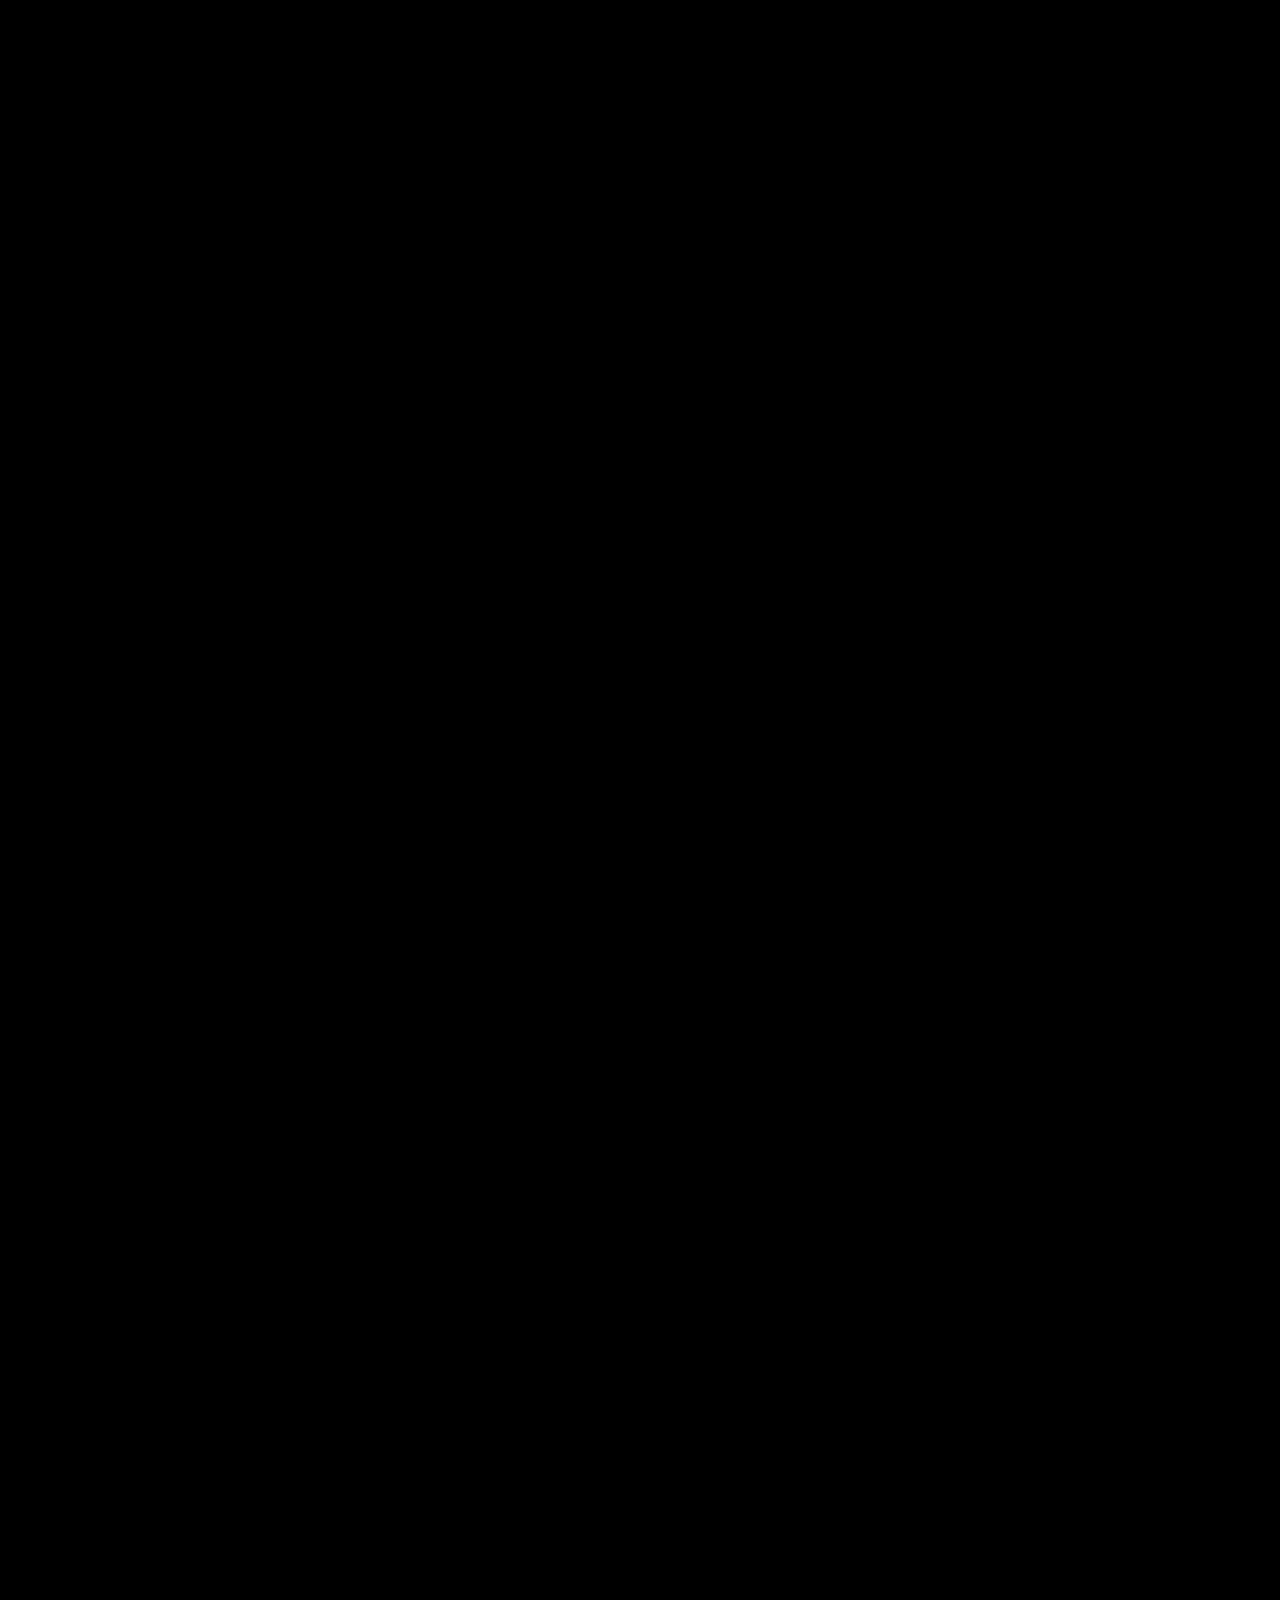
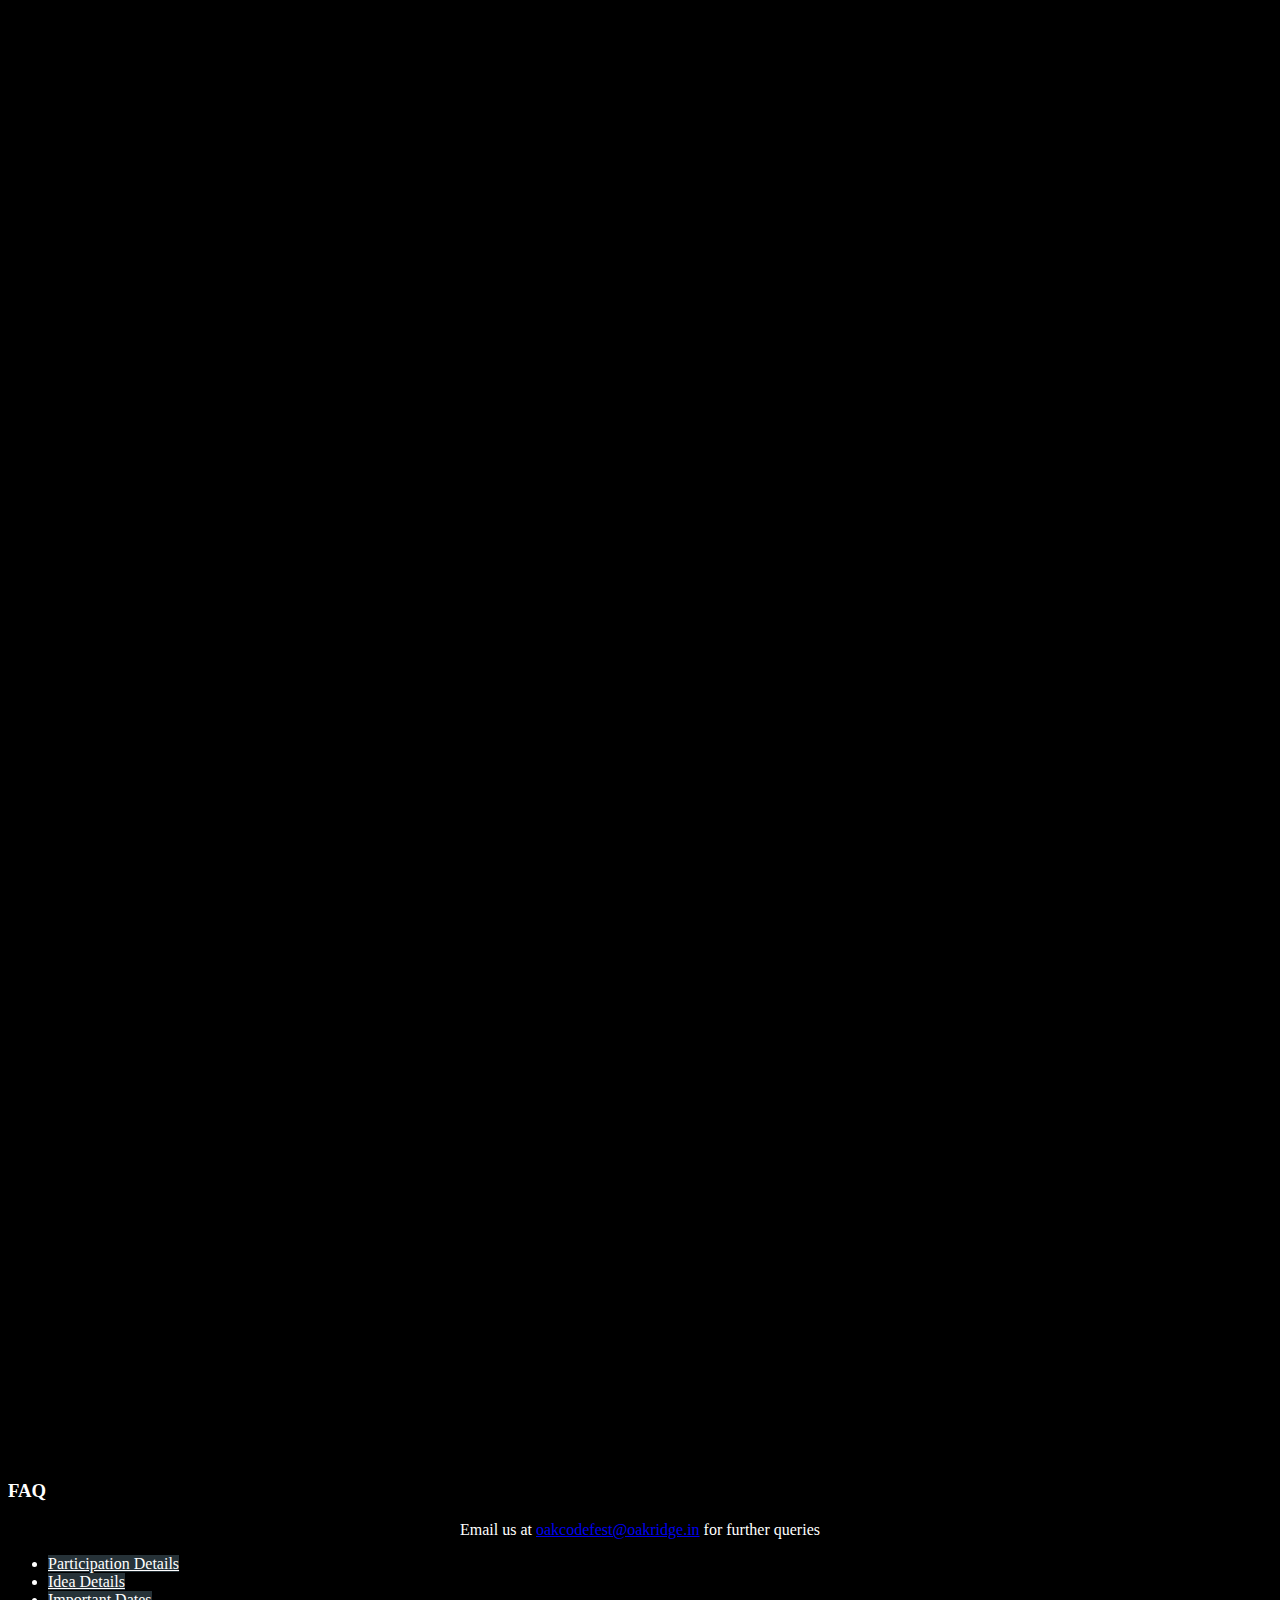
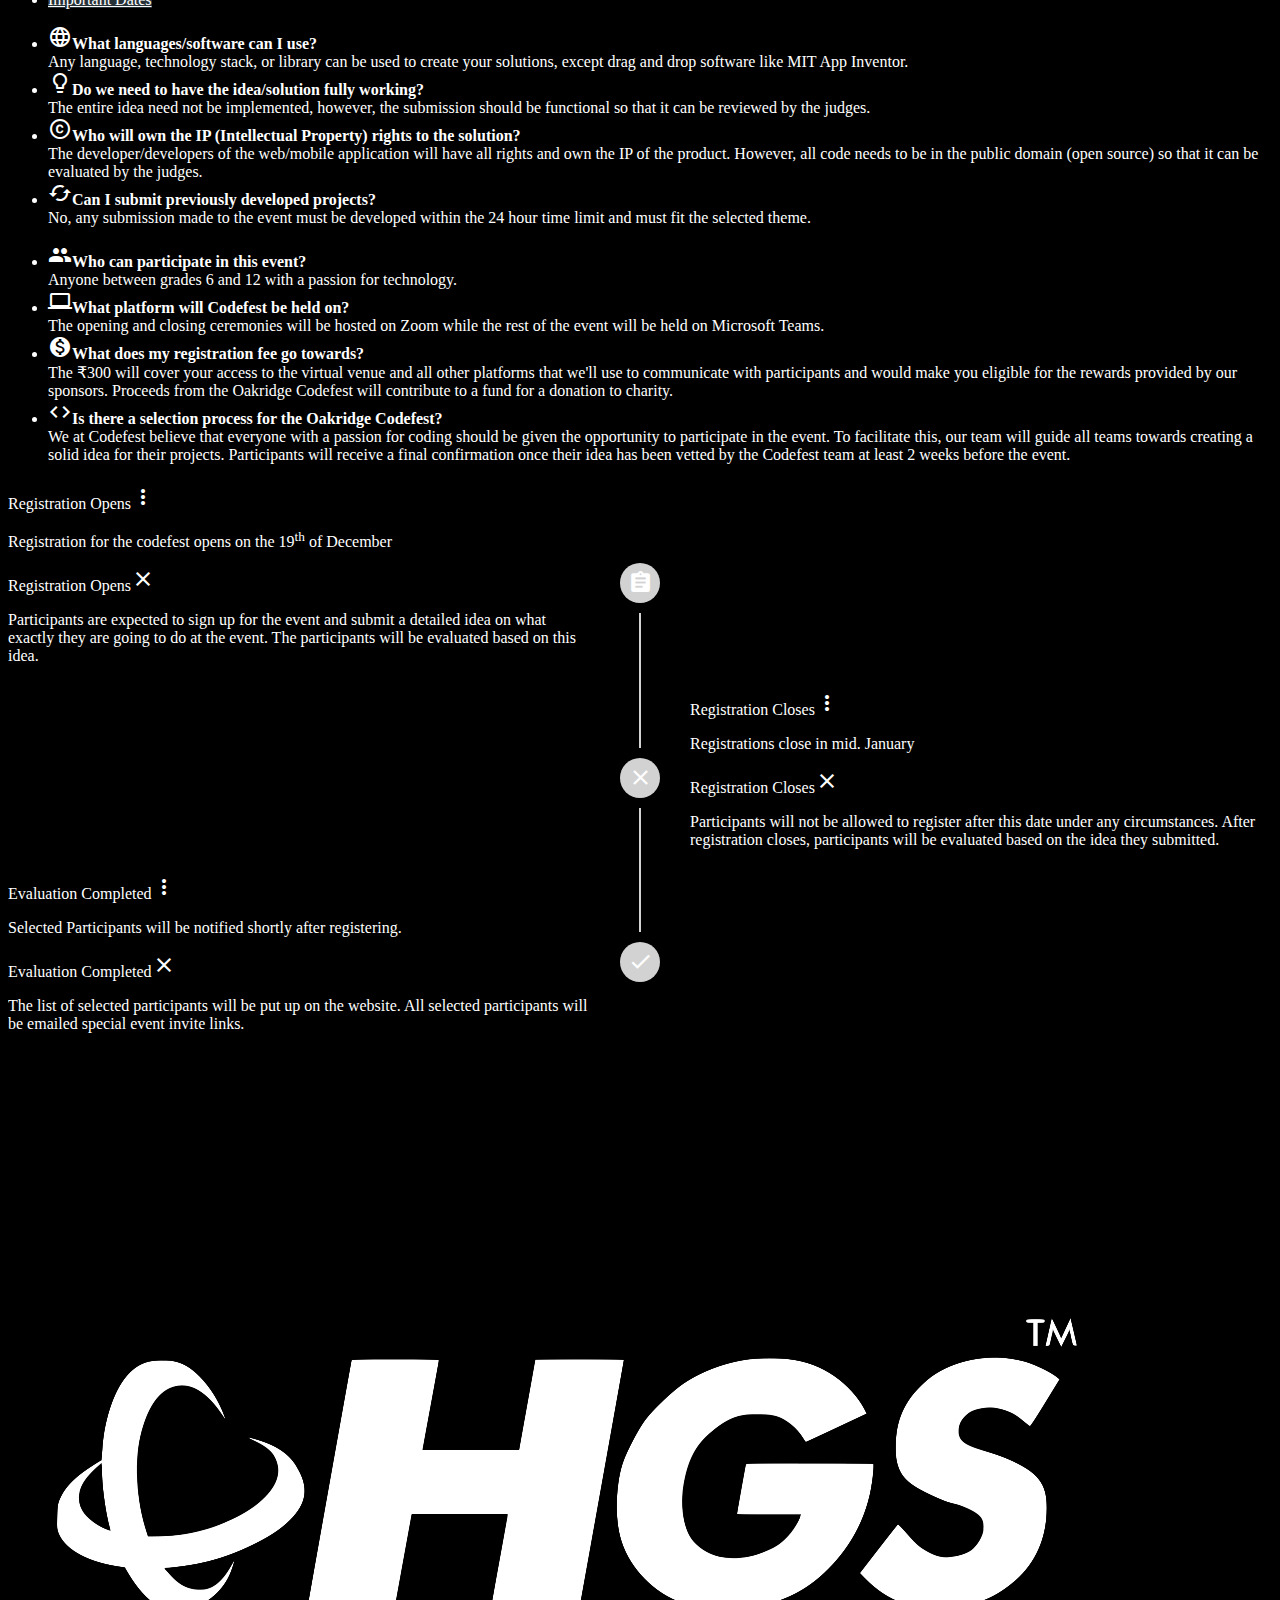
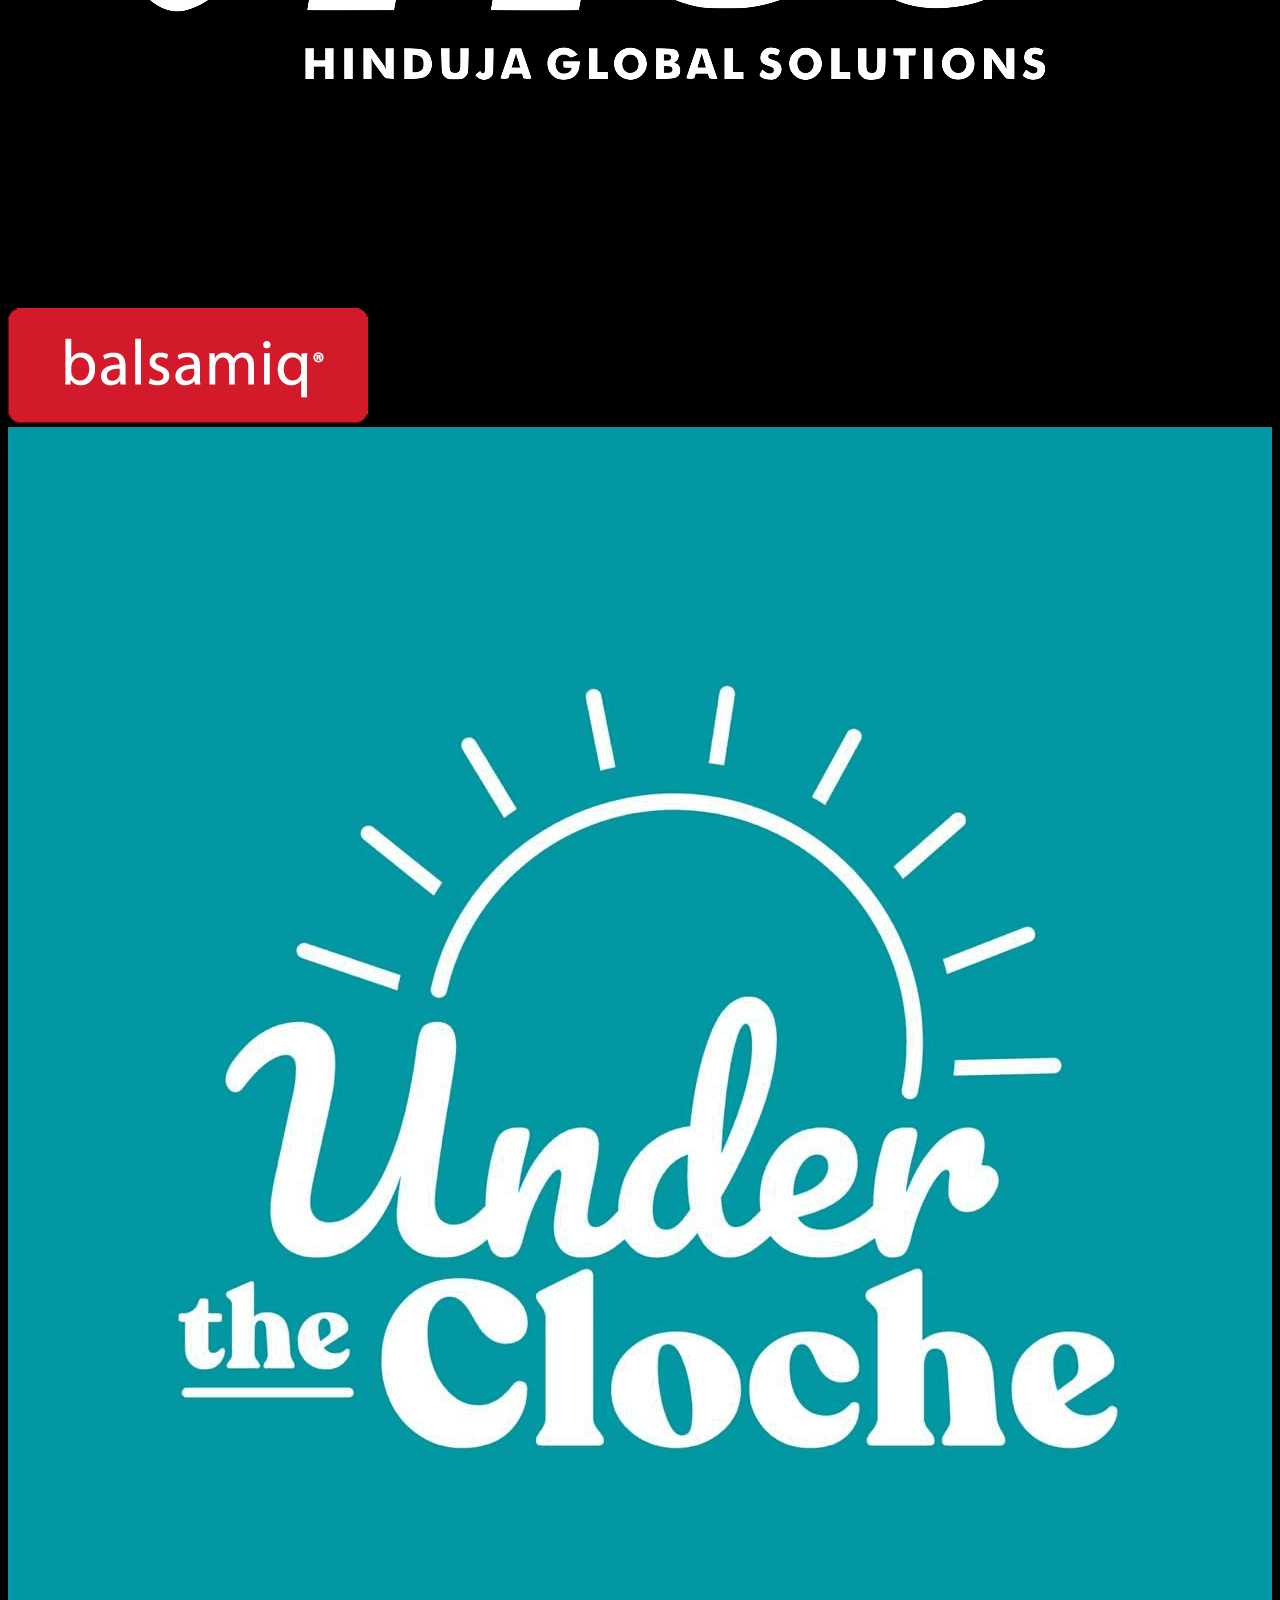
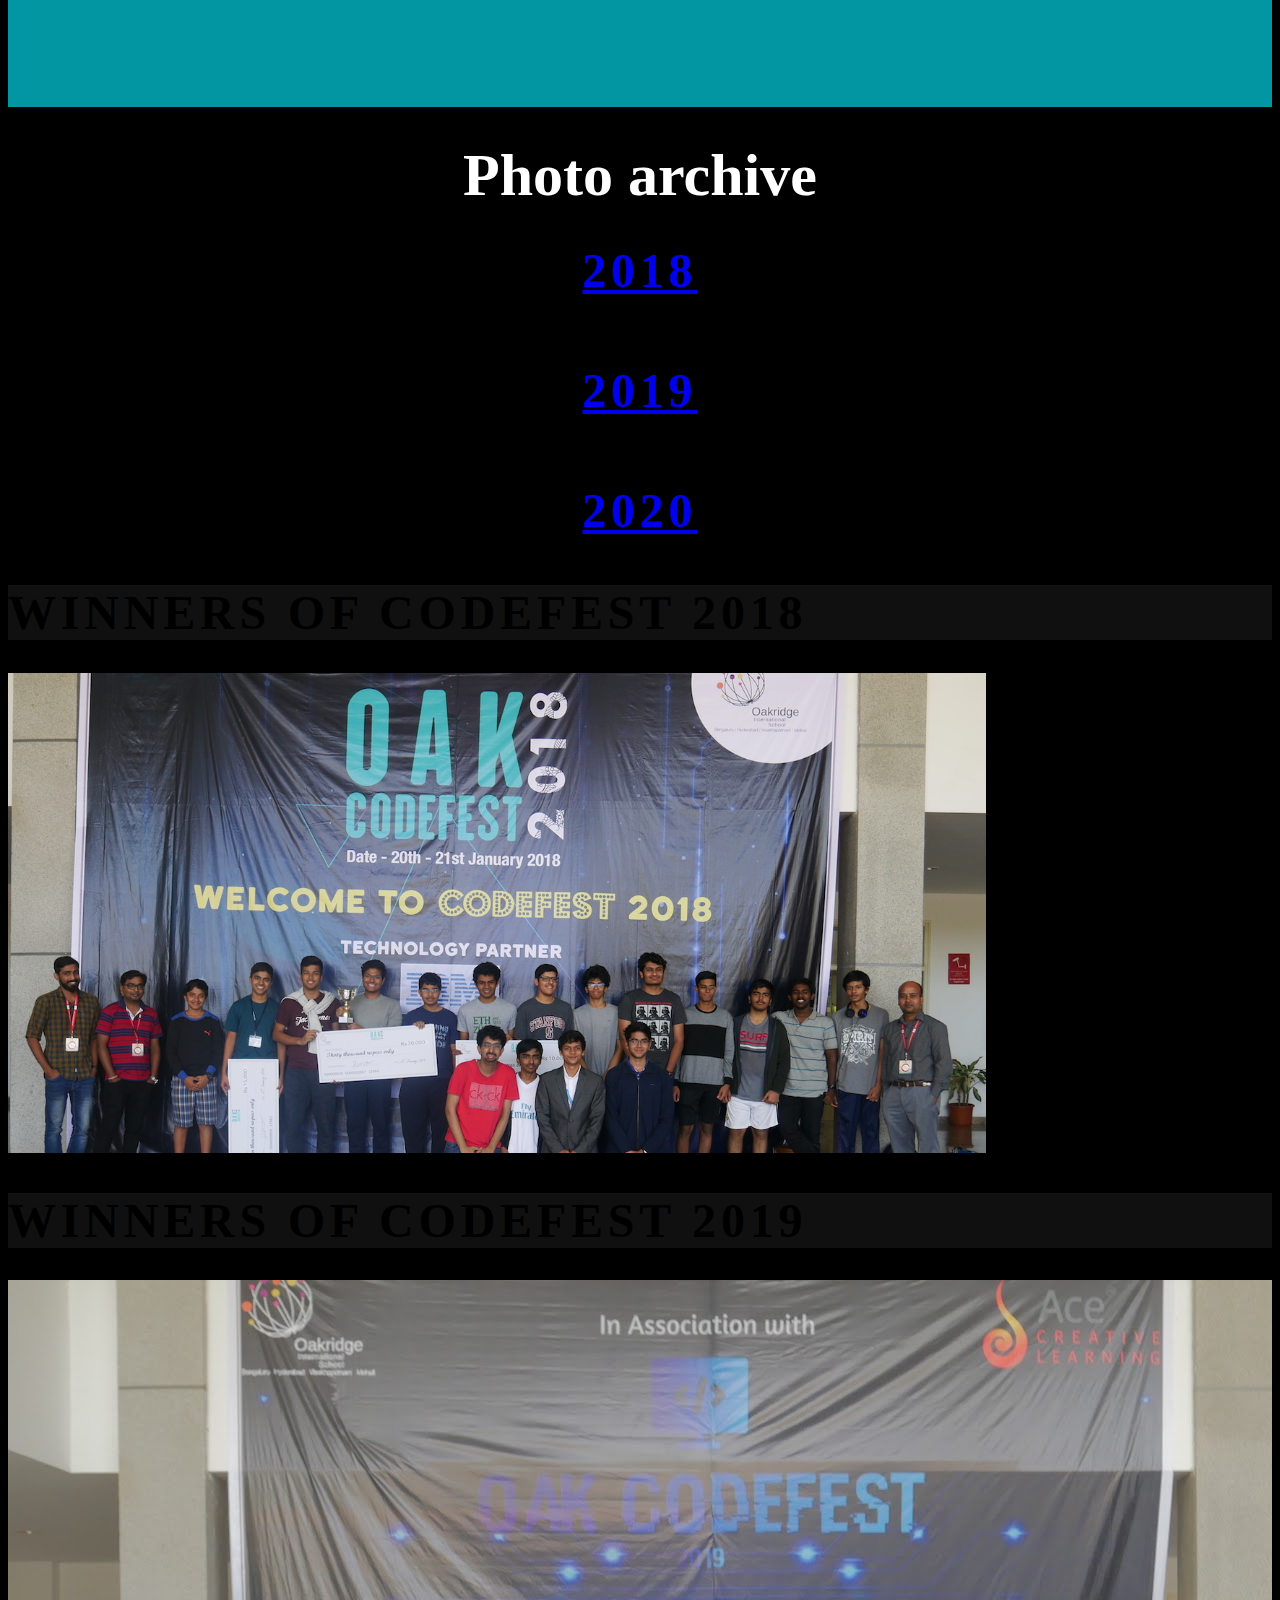
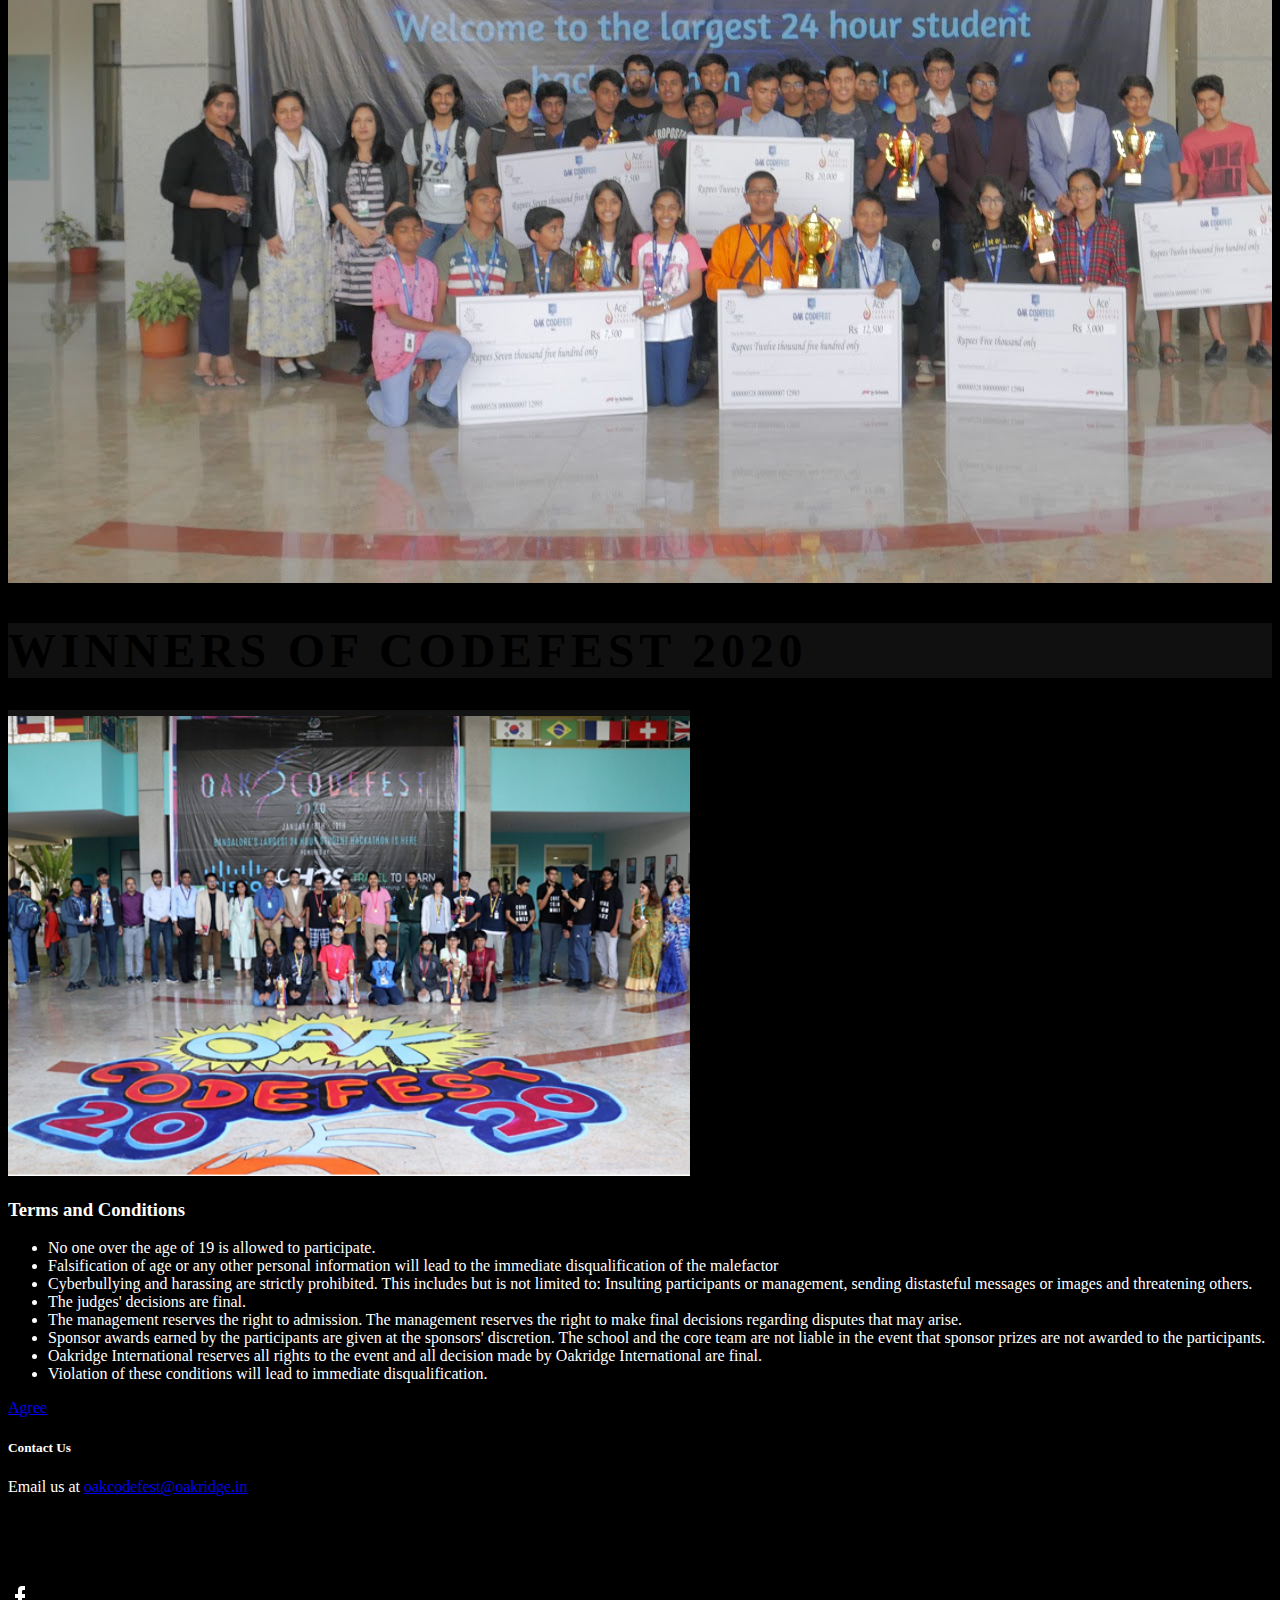
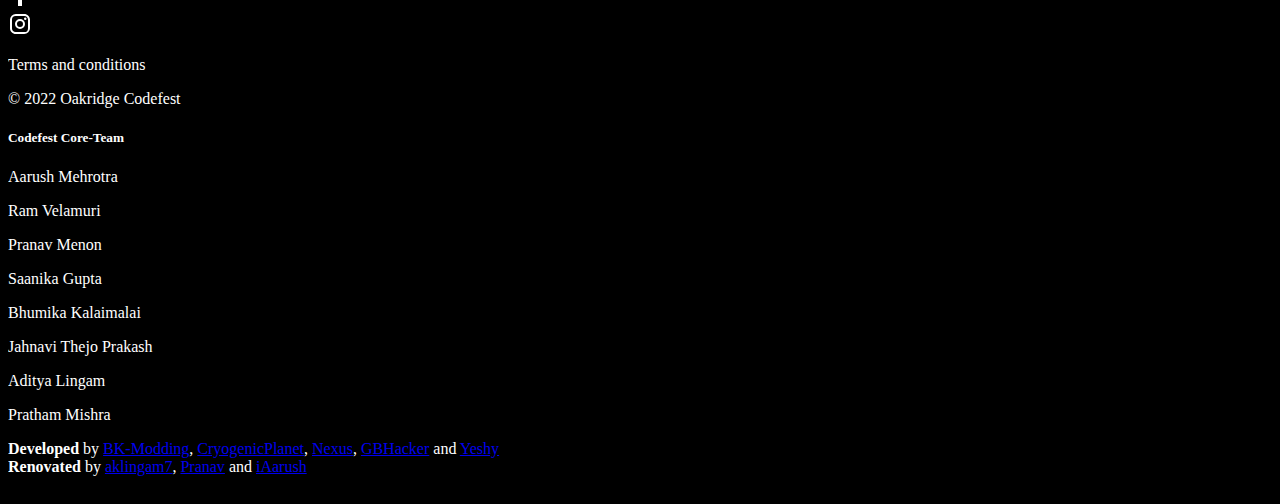
==== index.html @ e0cee023 "Updated registration form" ====
<!DOCTYPE html>
<html>

<head>
  <link rel="icon" type="image/png" href="images/2021_circle.png" sizes="16x16" />
  <!-- Global site tag (gtag.js) - Google Analytics -->
  <script async src="https://www.googletagmanager.com/gtag/js?id=UA-106611677-2"></script>
  <script>
    window.dataLayer = window.dataLayer || [];

    function gtag() { dataLayer.push(arguments); }
    gtag('js', new Date());

    gtag('config', 'UA-106611677-2');
  </script>
  <meta charset="utf-8">
  <title>Oakridge Codefest</title>

  <!--Import Google Icon Font-->
  <link href="https://fonts.googleapis.com/icon?family=Material+Icons" rel="stylesheet">
  <!--Import materialize.css-->
  <link type="text/css" rel="stylesheet" href="css/materialize.min.css" media="screen,projection" />

  <link rel="stylesheet" href="https://cdnjs.cloudflare.com/ajax/libs/font-awesome/4.7.0/css/font-awesome.min.css">

  <!--Let browser know website is optimized for mobile-->
  <meta name="viewport" content="width=device-width, initial-scale=1.0">

  <link rel="stylesheet" href="css/style.css">

</head>

<body style="background-color: black;">
  <div id="fb-root"></div>
  <!-- Facebook stuff -->
  <script>
    (function (d, s, id) {
      var js, fjs = d.getElementsByTagName(s)[0];
      if (d.getElementById(id)) return;
      js = d.createElement(s);
      js.id = id;
      js.src = 'https://connect.facebook.net/en_US/sdk.js#xfbml=1&version=v2.11';
      fjs.parentNode.insertBefore(js, fjs);
    }(document, 'script', 'facebook-jssdk'));
  </script>


  <div id="loader">
    <div class="row">
      <div class="col s8 offset-s2">
        <div class="white-text output"></div>
        <div class="loading black-text" id="text">
          <div class="center-align">2022 CODE FEST</div> <br>
          <div class="center-align"></div>
        </div>
      </div>

    </div>
  </div>
  <div id="website" style="visibility: hidden;">
    <!--Import jQuery before materialize.js-->
    <script type="text/javascript" src="https://code.jquery.com/jquery-3.2.1.min.js"></script>
    <script type="text/javascript" src="js/materialize.min.js"></script>

    <nav class="transparent z-depth-0">
      <div class="nav-wrapper">
        <a href="https://www.oakridge.in/" class="brand-logo left hide-on-med-and-down" target="_blank" rel="noopener noreferrer"><img class="responsive-img" width=135px
            src="images/nord-oak-white.png" style="margin-left: +15px"/></a>
        <a href="https://www.oakridge.in/" class="brand-logo center hide-on-large-only"><img class="responsive-img" width=135px
            src="images/nord-oak-white.png" style="margin-left: +15px"/></a>
        <a href="#" data-activates="mobile-menu" class="left button-collapse"><i class="material-icons">menu</i></a>
        <ul id="wide-menu" class="right hide-on-med-and-down">
          <li><a href="#theme" class="waves-effect hoverable waves-teal large right" style="color: white; font-weight: bold;">Themes</a></li>
          <li><a href="#prizes" class="waves-effect hoverable waves-teal large right" style="color: white; font-weight: bold;">Prizes</a></li>
          <li><a href="#sponsor" class="waves-effect hoverable  waves-teal large right" style="color: white; font-weight: bold;">Sponsor</a></li>
          <li><a href="#faq" class="waves-effect hoverable waves-teal large right" style="color: white; font-weight: bold;">FAQ</a></li>
          <!-- <li><a class="register-btn btn pulse" href="https://oakcodefest2021.devpost.com/" style="color: #FFFFFF; !important">Register now!</a></li> -->
          <li><a class="register-btn btn pulse" style="color: #FFFFFF !important;" href="https://forms.gle/tHiXX1DowZvD3XQA7" target="_blank" rel="noopener noreferrer">Early Bird Registration</a>
          </li>
          <!--     <li><a href="#livestream" class="waves-effect hoverable waves-teal large right">Live streaming</a></li> -->
        </ul>
        <ul class="side-nav grey darken-4" id="mobile-menu">
          <li><a href="#theme" class="waves-effect hoverable waves-teal large  white-text ">Themes</a></li>
          <!-- <li><a href="#prizes" class="waves-effect hoverable waves-teal large  white-text">Prizes</a></li> -->
          <li><a href="#faq" class="waves-effect hoverable waves-teal large  white-text">FAQ</a></li>
          <li><a href="#sponsor" class="waves-effect hoverable  waves-teal large  white-text">Sponsors</a></li>
          <li><a class="register-btn btn pulse" style="color: #FFFFFF !important;" href="https://forms.gle/tHiXX1DowZvD3XQA7">Early Bird Registration</a>
          <!--   <li><a href="#livestream" class="waves-effect hoverable waves-teal large right">Live streaming</a></li> -->
        </ul>
      </div>
    </nav>
    <div id="index-banner" class="parallax-container hide-on-med-and-down">
      <div class="section no-pad-bot">

        <div class="row hide-on-med-and-down"></div>
        <div class="row hide-on-med-and-down"></div>
        <div class="container hide-on-med-and-down">
          <div class="row">
            <div class="col s12">
              <!--    <div class="card-panel black z-depth-5"> -->
              <div class="center-align">

                <!-- <img src="images/uncompressed.gif" class="responsive-img">-->
                <video id="bgvid" width="100%" height="100%" playsinline autoplay muted loop>
                  <source src="media/CF2022Garbage.webm" type="video/webm">
                  <source src="media/CF2022Garbage.mp4" type="video/mp4">
                </video>
              </div>
              <!--
- Video needs to be muted, since Chrome 66+ will not autoplay video with sound.
WCAG general accessibility recommendation is that media such as background video play through only once. Loop turned on for the purposes of illustration; if removed, the end of the video will fade in the same way created by pressing the "Pause" button  -->
              <!-- <source src="/saber_1.webm" type="video/webm">
<source src="/saber_1.mp4" type="video/mp4"> -->

            </div>
          </div>
        </div>


      </div>
    </div>

    <div class="container">
      <div id='phone' class="row center">
        <div id="mob">
          <br /><br />
          <img src="images/garbage.png" style="width: 100%; height: 150%;"></img>
        </div>
      </div>
      <!--<section id="intro">
            <div class="row center-align">
                <div class="col s12">
                    <a class="typeform-share button" href="https://oakridgecodefest.typeform.com/to/YLU5qH" data-mode="drawer_right" style="display:inline-block;text-decoration:none;background-color:#263238;color:white;cursor:pointer;font-family:Helvetica,Arial,sans-serif;font-size:32px;line-height:80px;text-align:center;margin:0;height:80px;padding:0px 53px;border-radius:13px;max-width:100%;white-space:nowrap;overflow:hidden;text-overflow:ellipsis;font-weight:bold;-webkit-font-smoothing:antialiased;-moz-osx-font-smoothing:grayscale;"
                        data-hide-headers=true data-hide-footer=true target="_blank">Register Now!</a>
                    <script>
                        (function() {
                            var qs, js, q, s, d = document,
                                gi = d.getElementById,
                                ce = d.createElement,
                                gt = d.getElementsByTagName,
                                id = "typef_orm_share",
                                b = "https://embed.typeform.com/";
                            if (!gi.call(d, id)) {
                                js = ce.call(d, "script");
                                js.id = id;
                                js.src = b + "embed.js";
                                q = gt.call(d, "script")[0];
                                q.parentNode.insertBefore(js, q)
                            }
                        })()
                    </script>
                </div>
            </div>

-->

      <div class="hide-on-med-and-down">
        <div class="row"></div>
        <div class="row"></div>
        <div class="row"></div>
        <div class="row"></div>
        <div class="row"></div>
        <div class="row"></div>
        <div class="row"></div>
        <div class="row"></div>
        <div class="row"></div>
        <div class="row"></div>
        <div class="row"></div>
        <div class="row"></div>
      </div>

      <section id="intro">
        <style>
          .light-blue {
            color: #fff !important;
            background-color: #003255 !important;
          }

          #HGSVid {
            display: block
          }
        </style>
      </section>
    </div>

    <div id="animation-banner" class="parallax-container" style="color: #03A7E9; width: 100%;">
      <div class="section no-pad-bot">
        <div class="row"></div>
        <div class="row"></div>
        <div class="container">
          <div class="center-align">
            <!-- DO NOT INDENT BELOW PLS -->
            <pre id="typewriter" style="overflow-x: hidden;" class="flow-text">
<span class="var-highlight">Oakridge Codefest</span> 2022 = {
type: <span class="string-highlight">'24 hour Virtual Hackathon'</span>,
date: <span class="string-highlight">'22nd-23rd Jan 2022'</span>,
location: <span class="string-highlight">'Online(or not perhaps?)'</span>,
themes:[
<span class="string-highlight">'STEM Simulation'</span>,
<span class="string-highlight">'Education'</span>,
<span class="string-highlight">'Environmental Sustainability'</span>,
<span class="string-highlight">'Healthcare'</span>,
<span class="string-highlight">'Game Development (Juniors Only)'</span>,
]
};
</pre>
            <!-- <span class="string-highlight">'Data analytics'</span>,
<span class="string-highlight">'Transportation'</span>,
<span class="string-highlight">'Healthcare'</span>,
<span class="string-highlight">'Education'</span>,
<span class="string-highlight">'Environmental sustainability'</span>,
<span class="string-highlight">'Gaming (Juniors only/grades 6-8)'</span>, -->
          </div>
        </div>
      </div>
    </div>
    <br>
    <center>
      <!-- <img src="images/coming soon white.png" width="75%"/> -->
      <div class="container">
        <div class="row">
          <div class="col s12 center-align">
            <div id="clockdiv">
              <div>
                <span class="days light-blue darken-4"
                  style="background-image:url('images/codefest glitch darkened.png');background-position:100px 100px"></span>
                <div class="smalltext">Days</div>
              </div>
              <div>
                <span class="hours light-blue darken-4"
                  style="background-image:url('images/codefest glitch darkened.png');background-position:200px 100px"></span>
                <div class="smalltext">Hours</div>
              </div>
              <div>
                <span class="minutes light-blue darken-4"
                  style="background-image:url('images/codefest glitch darkened.png');background-position:300px 100px"></span>
                <div class="smalltext">Minutes</div>
              </div>
              <div>
                <span class="seconds light-blue darken-4"
                  style="background-image:url('images/codefest glitch darkened.png');background-position:400px 100px"></span>
                <div class="smalltext">Seconds</div>
              </div>
            </div>
            <!--
            <h5><i>Codefest 2022</i></h5>
            <h5><i>22nd-23rd January 2022</i></h5>

            <div>
              <img src='images\coming soon white.png' height="50px" />
            </div>
            -->
          </div>
        </div>
      </div>
    </center>
    <div class="container">
      <!-- <section id="video">
                <div class="row">
                    <div class="col s8 offset-s2">
                        <div class="video-container">
                            <iframe src="https://www.youtube.com/embed/EMpHOXm7sAg" frameborder="0" allow="autoplay" allow="encrypted-media" allowfullscreen></iframe>
                        </div>
                    </div>
                </div> -->
      <!-- OLD PHOTOS DIV HIDDEN -->
      <!-- <div class="row">
                    <div class="col s12 m12">
                        <div class="icon-block">
                            <h2 class="center red-text text-darken-1"><i class="material-icons">flash_on</i></h2>
                            <h5 class="center"><a href="https://photos.app.goo.gl/d1dYMX6xvNrVfUwJ3" class="btn-large center" style="background-color:  #03A7E9;">Photos from Codefest 2018</a></h5>

                        </div>
                    </div>
                </div> -->
      <!-- </section> -->

      <div class="row"></div>
      <section class="grey darken-4 valign-wrapper" style=" font-weight: light !important;">
        <div class="row questions">
          <div class="col s12 m4">
            <div class="icon-block">
              <h2 class="center-align"><i class="material-icons medium">flash_on</i></h2>
              <h4 class="center-align">What is the Codefest?</h4>

              <p class="center-align">The Codefest is a platform that provides the opportunity for aspiring developers to
                showcase their unique talents to both each other and veterans of the industry. Our Codefest is
                Bangalore's only overnight school hackathon and
                we plan on making it as fulfilling and rewarding as possible!</p>
            </div>
          </div>
          <div class="col s12 m4">
            <div class="icon-block">
              <h2 class="center-align"><i class="material-icons medium">group</i></h2>
              <h4 class="center-align">Themes</h4>

              <p class="center-align">With a multitude of impactful themes, the participants will be tackling current
                technical problems with innovative improvements and solutions.</p>
            </div>
          </div>

          <div class="col s12 m4">
            <div class="icon-block">
              <h2 class="center-align"><i class="material-icons medium">settings</i></h2>
              <h4 class="center-align">Rewards</h4>

              <p class="center-align">Placement in the top three will guarantee a large monetary reward, and
                additionally, sponsor themes have their own rewards, which include a large assortment of products and
                services of equal value.</p>
            </div>
          </div>
        </div>
      </section>
      <div class="row"></div>
      <!--    <div class="divider white"></div> -->
      <section id="theme" class="">
        <!-- REMOVE HIDDEN WHEN THEMES ARE CONFIRMED AND ANNOUNCABLE -->
        <!--  <h3 class="center-align">Themes will be announced soon!</h3> -->
        <!-- <h3 class="flow-text center-align">General themes</h3> -->

        <h3 class="center-align page-headings">Themes for Oakridge Codefest (2022)</h3>
        <div class="row">
          <div class="col s12">
            <div class="card-panel grey darken-4">
              <span class="white-text" style="font-size: 150%;">
                <p>Teams are <b>expected</b> to use at least <b>one primary</b> theme for their project but are
                  <b>advised</b> to choose two or more themes. For more infomation regarding the themes please email us
                  at <a href="mailto:oakcodefest@oakridge.in">oakcodefest@oakridge.in</a></p>
              </span>
            </div>
          </div>
        </div>
        <ul class="collapsible popout hide-on-med-and-up" data-collapsible="accordion">
          <li>
            <div class="collapsible-header center-align grey darken-4" onmouseover="onhover(this);"
              onmouseout="onnothover(this);"><i class="material-icons">biotech</i>STEM Simulation</div>
            <div class="collapsible-body grey darken-4"><span>
                <p>Humans, around the world, commute millions of miles every single day. A significant fraction of our
                  day is spent in traveling. Technology has played a very significant role in enabling more people to
                  commute. Be it in the form discovery, aggregation or purchase, technology has redefined the way we
                  commute. Imagine how technology can human experience even better in day to day transportation and
                  commute. What can technology do make public and private transportation much simpler?</p>
          </li>
          <li>
            <div class="collapsible-header center-align grey darken-4" onmouseover="onhover(this);"
              onmouseout="onnothover(this);"><i class="material-icons">book</i>Education</div>
            <div class="collapsible-body grey darken-4"><span>
                <p>Education develops effective leaders and innovators of tomorrow. Technology has played a significant
                  role in recent years in allowing education to have a larger reach and allowing the teaching and
                  learning processes to occur more smoothly. Especially during the current pandemic, the internet and
                  video call services have allowed for learning to continue even while we are restricted at home. How
                  can you use your technological skills to improve education?</p>
          </li>
          <li>
            <div class="collapsible-header center-align grey darken-4" onmouseover="onhover(this);"
              onmouseout="onnothover(this);"><i class="material-icons">local_florist</i>Environmental sustainability
            </div>
            <div class="collapsible-body grey darken-4"><span>
                <p>Sustainability refers to creating a world that can be prosperous and habitable for future generations,
                  and as society progresses, technology will be the at the crux of maintaining sustainability. From new
                  and more efficient uses of energy to combating deforestation, technology's importance to
                  sustainability has been especially pronounced in recent years. What can you do with technology to
                  create a more sustainable world?</p>
              </span></div>
          </li>
          <li>
            <div class="collapsible-header center-align grey darken-4" onmouseover="onhover(this);"
              onmouseout="onnothover(this);"><i class="material-icons">show_chart</i> Data analytics </div>
            <div class="collapsible-body grey darken-4"><span>
                <p>As humans develop more and more digital solutions, arises the need for analysis of complex data. Such
                  data can be interpreted well by Artificial Intelligence. From predicting stocks to weather, this field
                  has immense potential. The application of Data Analytics rises by the second as companies adopt
                  machine learning and deep learning powered technologies. Show us what you can do with big data</p>
              </span></div>
          </li>
          <li>
            <div class="collapsible-header center-align grey darken-4" onmouseover="onhover(this);"
              onmouseout="onnothover(this);"><i class="material-icons">local_hospital</i>Healthcare</div>
            <div class="collapsible-body grey darken-4"><span>
                <p> Health care is an essential service, and our ability to provide quality health care as well as
                  store, share and analyze health information is directly tied to improved technology. Particularly with
                  the current situation of the COVID-19 pandemic, technology has been used to create solutions to track
                  and minimize the spread of the virus. We look forward to seeing what technological creations you will
                  develop to contribute to this field.</p>
              </span></div>
          </li>
          <li>
            <div class="collapsible-header center-align grey darken-4" onmouseover="onhover(this);"
              onmouseout="onnothover(this);"><i class="material-icons">videogame_asset</i>Game Development(6-8th Grade)
            </div>
            <div class="collapsible-body grey darken-4"><span>
                <p>Video games are a great way to have fun and learn code at the same time!</p>
                <p>Use your knowledge of coding to make fun and interactive game for everyone to enjoy!</p>
                <p>For this theme, we expect participants to be creative and innovative and have some kind of unique
                  idea or message in it. <b>Participants need to use programming languages; drag and drop/WYSIWYG
                    applications such as Scratch and MIT App Inventor are strictly not allowed.</b></p>
              </span></div>
          </li>
        </ul>
        <div class="row hide-on-small-only">
          <div class="col s12">

            <section class="theme-card-list">
              <article class="theme-card">
                <div class="theme-card-title"><i class="material-icons md-48">directions_transit</i>&nbsp;&nbsp;STEM
                  Simulation</div>
                <div class="theme-card-content">This exciting new theme will give participants the opportunity to design
                  a simulation based on STEM principles. The project can take multiple directions, including but not
                  limited to data science, physics, economics, and more</div>
                <div class="theme-card-example">Examples: Fluid simulation, circuit builder, model solar system</div>
              </article>
              <article class="theme-card">
                <div class="theme-card-title"><i class="material-icons md-48">book</i>&nbsp;&nbsp;Education</div>
                <div class="theme-card-content">Education develops effective leaders and innovators of tomorrow.
                  Technology has played a significant role in recent years in allowing education to have a larger reach
                  and allowing the teaching and learning processes to occur more smoothly. Especially during the current
                  pandemic, the internet and video call services have allowed for learning to continue even while we are
                  restricted at home. How can you use your technological skills to improve education?</div>
                <div class="theme-card-example">Examples: Worksheet Generator and Note Taking App</div>
              </article>
              <article class="theme-card">
                <div class="theme-card-title"><i
                    class="material-icons md-48">local_florist</i>&nbsp;&nbsp;<span>Environmental Sustainability</span>
                </div>
                <div class="theme-card-content">Sustainability refers to creating a world that can be prosperous and
                  habitable for future generations, and as society progresses, technology will be the at the crux of
                  maintaining sustainability. From new and more efficient uses of energy to combating deforestation,
                  technology's importance to sustainability has been especially pronounced in recent years. What can you
                  do with technology to create a more sustainable world?</div>
                <div class="theme-card-example">Examples: Carbon Footprint Calculator and Smart Bulb</div>
              </article>
            </section>
            <section class="theme-card-list">
              <article class="theme-card">
                <div class="theme-card-title"><i class="material-icons md-48">local_hospital</i>&nbsp;&nbsp;Healthcare
                </div>
                <div class="theme-card-content">Health care is an essential service, and our ability to provide quality
                  health care as well as store, share and analyze health information is directly tied to improved
                  technology. Particularly with the current situation of the COVID-19 pandemic, technology has been used
                  to create solutions to track and minimize the spread of the virus. We look forward to seeing what
                  technological creations you will develop to contribute to this field.</div>
                <div class="theme-card-example">Examples: Fitness Tracker and COVID-19 Detector</div>
              </article>
              <article class="theme-card">
                <div class="theme-card-title"><i class="material-icons md-48">videogame_asset</i>&nbsp;&nbsp;Game
                  Development (Grades 6 - 8 Only)</div>
                <div class="theme-card-content">Video games are a great way to have fun and learn code at the same time!
                  </br></br> For this theme, we expect participants to be creative and innovative and have some kind of
                  unique idea or message in it. Participants need to use programming languages and drag and drop/WYSIWYG
                  applications such as Scratch and MIT App Inventor are strictly not allowed.</div>
              </article>
            </section>

          </div>
        </div>



        <!--  <h5 class="flow-text center-align">Sponsor themes</h5>
                <ul class="collapsible popout" data-collapsible="accordion">
                    <li>
                        <div class="collapsible-header center-align grey darken-3" onmouseover="onhover(this);" onmouseout="onnothover(this);"><i class="material-icons">filter_drama</i>.TECH website innovation</div>
                        <div class="collapsible-body grey darken-3">
                            <div class="row">
                                <div class="col s6">
                                    <span>.TECH is a new domain extension that has become the de facto online address for all things technology.
                                With over 250K domain registrations in the past 2 years, it has seen a rapid adoption by developers, startups,
                                innovators, tech brands and influencers, including bigwigs like Viacom.tech, TNW.tech, CES.tech, Hollywood.tech, etc.
                                <br>
                                <br>
                                Sponsored by dotTech domains, teams that host their website and/or app on the .tech domain
                                are eligible for this theme and will win special prizes.</span>
                                </div>
                                <div class="col s3 offset"><a href="http://get.tech"><img class="responsive-img" src="images/sponsors/dotTech.png"></a></div>
                            </div>
                        </div>
                    </li>
                </ul>
            </section>
        </div>
        <div class="container">
            <section id="prizes">
                <div class="card grey darken-4">
                    <div class="card-content">
                        <h2 class="center-align"><b>Prizes Worth ₹1.6 Lakhs up for grabs</b>.</h2>
                         <h4 class="center-align"><b>Stand a chance to win a trip to Stockholm</b></h4> -->

        <section id="prizes">
        <div class="card grey darken-3 prize">
          <div class="card-content">
            <center>
              <h3>Total cash prizes worth <b>&#8377;75,000</b></h3>
            </center>
          </div>
        </div>


        <div class="card grey darken-3 prize">
          <div class="card-content">
            <center>
              <h3>Exclusive participation perks from our sponsors</h3>
            </center>
          </div>
        </div>
        </section>

        <!-- <h5 class="center-align">More prizes will be announced soon.</h5> -->
    </div>
  </div>
  </section>
  </div>

  <!--  <div class="parallax-container">
        <div class="parallax"><img src="images/servers_room-wallpaper-2048x1152.jpg" alt="images/bgbackup.jpg"></div>
    </div> -->
  <section>
    <div class="container">
      <div class="row"></div>
      <section id="faq" class="">
        <div class="card grey darken-4">
          <div class="card-content">
            <h3 class="center-align">FAQ</h3>
            <center>
              <p class="grey-text text-lighten-4">Email us at <a
                  href="mailto:oakcodefest@oakridge.in">oakcodefest@oakridge.in</a> for further queries</p>
            </center>
          </div>
          <div class="card-tabs grey darken-4">
            <ul class="tabs tabs-fixed-width">
              <li class="tab grey darken-4"><a class="active" href="#questions1">Participation Details</a></li>
              <!-- <li class="tab grey darken-4"><a href="#questions2">Event Details</a></li> -->
              <!-- <li class="tab grey darken-4"><a href="#accommodation_faq">accommodation</a></li> -->
              <li class="tab grey darken-4"><a href="#questions3">Idea Details</a></li>
              <li class="tab grey darken-3"><a href="#dates">Important Dates</a></li>
            </ul>
          </div>
          <div class="card-content grey darken-4">
            <!-- <div id="questions2" class="">
                                <ul class="collapsible grey darken-4" data-collapsible="accordion">
                                    <li>
                                        <div class="collapsible-header grey darken-4"><i class="material-icons">free_breakfast</i>Will I be provided food?</div>
                                        <div class="collapsible-body grey darken-2 white-text"><span>Yes, meals, snacks and beverages will be provided at the event at no extra cost.</span></div>
                                    </li>

                                    <li>
                                        <div class="collapsible-header grey darken-4"><i class="material-icons">wifi</i>Do I have to arrange for an internet connection?</div>
                                        <div class="collapsible-body grey darken-2 white-text"><span>Internet will be provided at the event, but we recommend you carry a hotspot or dongle for faster and consistent internet.</span></div>
                                    </li>
                                    <li>
                                        <div class="collapsible-header grey darken-4"><i class="material-icons">place</i>Do I have to stay the night?</div>
                                        <div class="collapsible-body grey darken-2 white-text"><span>We recommend that you stay during the night as it gives you more time to work on your project. However, it is not required to stay the night. If you choose to stay, there will be food, beverages, and bean bags provided. For more information on accommodation, go to the "accommodation" tab under the FAQ heading.</span></div>
                                    </li>
                                    <li>
                                        <div class="collapsible-header grey darken-4"><i class="material-icons">access_time</i>What are the timings for the event?</div>
                                        <div class="collapsible-body grey darken-2 white-text"><span>The event is from 9:30 AM on 18th Jan 2020 (Saturday) to 3:30-4:00 PM on 19th Jan 2020 (Sunday)</span></div>
                                    </li>
                                </ul>
                            </div> -->
            <!-- <div id="accommodation_faq" class="">
                                <ul class="collapsible grey darken-4" data-collapsible="accordion">
                                    <li>
                                        <div class="collapsible-header grey darken-4"><i class="material-icons">place</i>Is accommodation only provided for students? Where is the accommodation?</div>
                                        <div class="collapsible-body grey darken-2 white-text"><span>accommodation is only for participating students and only during the event, not before or after. The accommodation is at the venue school where there will be beds to sleep and areas to work, rest and game. </span></div>
                                    </li>

                                    <li>
                                        <div class="collapsible-header grey darken-4"><i class="material-icons">place</i>Is accommodation provided for accompanying parents as well?</div>
                                        <div class="collapsible-body grey darken-2 white-text"><span>Accompanying parents cannot be at the school due to security reasons but can come watch the opening and closing ceremony. </span></div>
                                    </li>
                                    <li>
                                        <div class="collapsible-header grey darken-4"><i class="material-icons">place</i>Do I have to stay the night?</div>
                                        <div class="collapsible-body grey darken-2 white-text"><span>We recommend that you stay during the night as it gives you more time to work on your project. However, it is not required to stay the night. If you choose to stay, there will be food, beverages, and bean bags provided.</span></div>
                                    </li>
                                </ul>
                            </div> -->
            <div id="questions3" class="grey darken-4">

              <ul class="collapsible grey darken-4" data-collapsible="accordion">
                <li>
                  <div class="collapsible-header grey darken-4"><i class="material-icons">language</i>What
                    languages/software can I use?</div>
                  <div class="collapsible-body grey darken-2 white-text"><span>Any language, technology stack, or
                      library can be used to create your solutions, except drag and drop software like MIT App
                      Inventor.</span></div>
                </li>
                <li>
                  <div class="collapsible-header grey darken-4"><i class="material-icons">lightbulb_outline</i>Do we
                    need to have the idea/solution fully working?</div>
                  <div class="collapsible-body grey darken-2 white-text"><span>The entire idea need not be implemented,
                      however, the submission should be functional so that it can be reviewed by the judges.</span>
                  </div>
                </li>
                <li>
                  <div class="collapsible-header grey darken-4"><i class="material-icons">copyright</i>Who will own the
                    IP (Intellectual Property) rights to the solution?</div>
                  <div class="collapsible-body grey darken-2 white-text"><span>The developer/developers of the
                      web/mobile application will have all rights and own the IP of the product. However, all code needs
                      to be in the public domain (open source) so that it can be evaluated by the judges.</span></div>
                </li>
                <li>
                  <div class="collapsible-header grey darken-4"><i class="material-icons">cached</i>Can I submit
                    previously developed projects?</div>
                  <div class="collapsible-body grey darken-2 white-text"><span>No, any submission made to the event must
                      be developed within the 24 hour time limit and must fit the selected theme.</span></div>
                </li>
              </ul>
            </div>
            <div id="questions1" class="grey darken-4">
              <ul class="collapsible grey darken-4" data-collapsible="accordion">
                <li>
                  <div class="collapsible-header grey darken-4"><i class="material-icons">people</i>Who can participate
                    in this event?</div>
                  <div class="collapsible-body grey darken-2 white-text"><span>Anyone between
                      grades 6 and 12 with a passion for technology.</span></div>
                </li>
                <li>
                  <div class="collapsible-header grey darken-4"><i class="material-icons">laptop</i>What platform will
                    Codefest be held on?</div>
                  <div class="collapsible-body grey darken-2 white-text"><span>The opening and closing ceremonies will be hosted on Zoom while
                      the rest of the event will be held on Microsoft Teams.</span></div>
                </li>
                <!-- <li>
                                        <div class="collapsible-header grey darken-4"><i class="material-icons">monetization_on</i>Do you need to pay for this event?</div>
                                        <div class="collapsible-body grey darken-2 white-text"><span>Yes, there is a ₹400 registration fee per person that MUST be paid on the first day of the event.</span></div>
                                    </li> -->
                <li>
                  <div class="collapsible-header grey darken-4"><i class="material-icons">monetization_on</i>What does
                    my registration fee go towards?</div>
                  <div class="collapsible-body grey darken-2 white-text"><span>The ₹300 will cover your access to the virtual venue and all other platforms that we'll use to communicate with participants and would make you eligible for the rewards provided by our sponsors. Proceeds from the Oakridge Codefest will contribute to a fund for a donation to charity. </span></div>
                </li>
                <li>
                  <div class="collapsible-header grey darken-4"><i class="material-icons">code</i>Is there a selection process for the Oakridge Codefest? </div>
                  <div class="collapsible-body grey darken-2 white-text"><span>We at Codefest believe that everyone with a passion for coding should be given the opportunity to participate in the event. To facilitate this, our team will guide all teams towards creating a solid idea for their projects. Participants will receive a final confirmation once their idea has been vetted by the Codefest team at least 2 weeks before the event.</span></div>
                </li>

              </ul>
            </div>
            <div id="dates">
              <div class="timeline">
                <div class="timeline-event">
                  <div class="card timeline-content">
                    <div class="card-content">
                      <span class="card-title activator grey-text text-darken-4">Registration Opens<i
                          class="material-icons right">more_vert</i></span>
                      <p class="black-text">Registration for the codefest opens on the 19<sup>th</sup> of December</p>
                    </div>
                    <div class="card-reveal">
                      <span class="card-title grey-text text-darken-4">Registration Opens<i
                          class="material-icons right">close</i></span>
                      <p class="black-text">Participants are expected to sign up for the event and submit a detailed
                        idea on what exactly they are going to do at the event. The participants will be evaluated based
                        on this idea.</p>
                    </div>
                  </div>
                  <div class="timeline-badge blue white-text"><i class="material-icons">assignment</i></div>
                </div>
                <div class="timeline-event">
                  <div class="card timeline-content">
                    <div class="card-content">
                      <span class="card-title activator grey-text text-darken-4">Registration Closes<i
                          class="material-icons right">more_vert</i></span>
                      <p class="black-text">Registrations close in mid. January</p>
                    </div>
                    <div class="card-reveal">
                      <span class="card-title grey-text text-darken-4">Registration Closes<i
                          class="material-icons right">close</i></span>
                      <p class="black-text">Participants will not be allowed to register after this date under any
                        circumstances. After registration closes, participants will be evaluated based on the idea they
                        submitted.</p>
                    </div>
                  </div>
                  <div class="timeline-badge red white-text"><i class="material-icons">close</i></div>
                </div>
                <div class="timeline-event">
                  <div class="card timeline-content">
                    <div class="card-content">
                      <span class="card-title activator grey-text text-darken-4">Evaluation Completed<i
                          class="material-icons right">more_vert</i></span>
                      <p class="black-text">Selected Participants will be notified shortly after registering.</p>
                    </div>
                    <div class="card-reveal">
                      <span class="card-title grey-text text-darken-4">Evaluation Completed<i
                          class="material-icons right">close</i></span>
                      <p class="black-text">The list of selected participants will be put up on the website. All
                        selected participants will be emailed special event invite links.</p>
                    </div>
                  </div>
                  <div class="timeline-badge green white-text"><i class="material-icons">check</i></div>
                </div>
              </div>
            </div>
          </div>
        </div>
      </section>

      <section id="sponsor">
    </div>
    <div class="row">
      <div class="col s12">
        <h3 class="center-align" style="color: black">Sponsors</h3>
      </div>
    </div>
    <!--
            <div class="row">
              <div class="col s6 offset-s3">
                <h4 class="center-align">Title sponsor</h4>
              </div>
            </div>
            -->
    <!--
    <div class="row disabled" id="">
      <center>
         <div class="container"> 
        <div class="col s6 offset-s3">
          <center>
            <a href="https://www.teamhgs.com" target="_blank">
              <img class="responsive-img cf-sponsor-logo" id="HGSLogo" src="images/sponsors/hgs-white.png" />
            </a>
            <div class="hidden">
              <video height="300px" class="sponsor-video" autoplay muted controls id="">
                <source src="media/sponsors/HGS Listen 2.0.mp4" type="video/mp4">
              </video>
            </div>
          </center>
        </div>


    </div>
    -->
    <!-- <div class="row">
              <div class="col s6">
                <center>
                  <video autoplay height="200px" controls id="HGSVid" muted>
                    <source src="Codefest2020Logo.mp4" type="video/mp4">
                    <source src="Codefest2020Logo.webm" type="video/mp4">
                  </video>
                </center>
              </div>
              <a href="https://www.cisco.com" class = "col s6"><img class="responsive-img" id="CiscoLogo" src="images/sponsors/Cisco.png" /></a>
            </div> -->
    <!-- <div class="row hidden">
              <center>
                <video autoplay height="400px" controls id="HGSVid" muted>
                  <source src="Codefest2020Logo.mp4" type="video/mp4">
                  <source src="Codefest2020Logo.webm" type="video/mp4">
                </video>
              </center>
            </div> -->
    <!-- <div class="row ">
              <div class="col s12">
                <h4 class="center-align">Financial sponsors</h4>
              </div>
            </div>
            <div class="row ">
              <center>
                <div class="col s12">
                  <a href="https://www.traveltolearn.co.in/" target="_blank"><img class="responsive-img" id="travel-to-learn" src="images/sponsors/Travel to learn white text.png"></a>
                </div>
              </center>
            </div>
            <div class="row">
              <div class="col s12">
                <h4 class="center-align">Knowledge partner</h4>
              </div>
            </div>
            <div class="row valign-wrapper center-align">
              <div class="col s3"></div>
              <div class="col s6">
                    <a href="https://www.ibm.com" target="_blank"><img class="responsive-img"  src="images/sponsors/ibm.png"></a>
                </div>
                <div class="col s3"></div>
            </div> -->
    <!--
            <div class="row ">
              <div class="col s12">
                <h4 class="center-align">Associate sponsor</h4>
              </div>
            </div>
            -->
    <!--
            <div class="row valign-wrapper center-align">
                <div class="col s4 offset-s4">
                    <a href="https://www.volvo.com/" target="_blank"><img class="responsive-img cf-sponsor-logo"  src="images/sponsors/Volvo_iron_mark_CMYK_EPS/Volvo_iron_mark_CMYK.png"></a>
                    <div class="hidden">
                      <video height="300px" muted controls id="" class="sponsor-video">
                        <source src="Volvo trucks processed.mp4" type="video/mp4">
                      </video>
                    </div>
                </div>
            </div>
            -->
    <!--
            <div class="row ">
              <div class="col s12">
                <h4 class="center-align">Financial sponsor</h4>
              </div>
            </div>
            -->
    <!--
            <div class="row valign-wrapper center-align">
              <div class="col s3">

              </div>
              <div class="col s6">
                <a href="https://blr.alg.academy/" target="_blank"><img class="responsive-img" src="images/sponsors/algorithmics.png" alt="" /></a>
              </div>
              <div class="col s3">

              </div>
            </div>
            -->
    <div class="row ">
      <div class="col s12">
        <h3 class="center-align" style="color: black">Title sponsor</h4>
        <div class="row valign-wrapper center-align">
          <div class="col s3"></div>
          <div class="col s6">
              <a href="https://www.teamhgs.com" target="_blank" rel="noopener noreferrer">
                <img class="responsive-img cf-sponsor-logo" id="HGSLogo" src="images/sponsors/hgs-white.png">
              </a>
              <div class="hidden">
                <video height="300px" class="sponsor-video" autoplay muted controls id="">
                  <source src="media/sponsors/HGS Listen 2.0.mp4" type="video/mp4">
                </video>
              </div>
          </div>
          <div class="col s3"></div>
        </div>
      </div>
    </div>
    <div class="row ">
      <div class="col s12">
        <h4 class="center-align" style="color: black">In-kind partners</h4>
        <div class="row valign-wrapper center-align">
          <div class="col s3"></div>
          <div class="col s3">
            <a href="https://balsamiq.com/" target="_blank" rel="noopener noreferrer"><img class="responsive-img"
                src="images/sponsors/balsamiq.png"></a>
          </div>
          <div class="col s3">
            <div class="container"><img class="responsive-img" src="images/sponsors/under-the-cloche.png"></div>
          </div>
          <div class="col s3"></div>
        </div>
        <!-- <div class="row">
              <div class="col s6 offset-s3">
                <h4 class="center-align">Virtual venue Partner</h4>
              </div>
            </div> -->
        <!-- <div class="row">
              <div class="col s2 offset-s5" style="background-color: rgba(255, 255, 255, 0.5); border-radius: 100px; padding: 10px;">
                <center>
                  <a href="http://branch.gg/" target="_blank"><img class="responsive-img"  src="images/sponsors/branchgg.png"></a>
                </center>
              </div>
            </div> -->
  </section>

  <div class="container">
    <section class="grey darken-4">
      <div class="row" style="padding-top:10px;padding-bottom:-150px;">
        <div class="col s12" style="padding-top:20px;margin-bottom:0">
          <center>
            <div style="font-size: 60px;"><b>Photo archive</b></div>
          </center>
        </div>
      </div>
      <div class="row" style="padding:0px 25px;padding-bottom:15px">
        <div class="col s4 photo-archive-image-container add-blur" id="photos-2018-container">
          <center>
            <h1><a href="https://photos.app.goo.gl/d1dYMX6xvNrVfUwJ3">2018</a></h1>
          </center>
          <div id="photos-2018" class="photo-archive-image">

          </div>
        </div>
        <div class="col s4 photo-archive-image-container add-blur" id="photos-2019-container">
          <center>
            <h1><a href="https://photos.app.goo.gl/gGYJ8jutArw5ewnJ7">2019</a></h1>
          </center>
          <div id="photos-2019" class='photo-archive-image'>

          </div>
        </div>
        <div class="col s4 photo-archive-image-container add-blur" id="photos-2020-container">
          <center>
            <h1><a href="https://photos.app.goo.gl/RsQdaypjbmtdctnt8">2020</a></h1>
          </center>
          <div id="photos-2020" class='photo-archive-image'>

          </div>
        </div>
      </div>
    </section>
  </div>
  <div class="container">
    <section id="Codefest-18">
      <div class="row">
        <h1 class="center-align page-headings">Winners of Codefest 2018</h1>
      </div>
    </section>
  </div>
  </div>
  <div class="parallax-container">
    <div class="parallax"><img src="images/winners.jpg"></div>
  </div>
  <br>
  <br>
  <div class="container">
    <section id="Codefest-19">
      <div class="row">
        <h1 class="center-align page-headings">Winners of Codefest 2019</h1>
      </div>
    </section>
  </div>
  <div class="parallax-container">
    <div class="parallax"><img src="images/winners2019.jpg"></div>
  </div>
  <br>
  <br>
  <div class="container">
    <section id="Codefest-20">
      <div class="row">
        <h1 class="center-align page-headings">Winners of Codefest 2020</h1>
      </div>
    </section>
  </div>
  <div class="parallax-container">
    <div class="parallax"><img src="images/winners2020.png"></div>
  </div>

  <div class="container">
    <!--<div class="divider white"></div>
            <div class="row"></div>
            <section id="venue">
                <div class="row">
                    <div class="col s6">
                        <div class="video-container"><iframe src="https://www.google.com/maps/embed?pb=!1m18!1m12!1m3!1d3889.31333819796!2d77.74977931521092!3d12.887562220202788!2m3!1f0!2f0!3f0!3m2!1i1024!2i768!4f13.1!3m3!1m2!1s0x3bae0d539b9bf9ef%3A0x8173c2437f9bc14d!2sOakridge+International+School!5e0!3m2!1sen!2sin!4v1503659601937"
                                width="600" height="450" frameborder="0" style="border:0" allowfullscreen></iframe></div>
                    </div>
                    <div class="col s6">
                        <h4>Venue:</h4>
                        <p class="flow-text">The Oakridge Codefest will be held at the Oakridge International Bangalore Campus.</p>
                    </div>
                </div>
            </section> -->


    <!-- <div class="divider white"></div> -->

  </div>
  </section>




  <!-- Modal Structure -->
  <div id="terms" class="modal modal-fixed-footer">
    <div class="modal-content">
      <div class="row">
        <h3 class="black-text center-align">Terms and Conditions</h3>
      </div>
      <div class="row">
        <ul class="collection">
          <li class="collection-item black-text">No one over the age of 19 is allowed to participate. </li>
          <li class="collection-item black-text">Falsification of age or any other personal information will lead to the immediate disqualification of the malefactor</li>
          <li class="collection-item black-text">Cyberbullying and harassing are strictly prohibited. This includes but is not limited to: Insulting participants or management, sending distasteful messages or images and threatening others.</li>
          <li class="collection-item black-text">The judges' decisions are final.</li>
          <li class="collection-item black-text">The management reserves the right to admission. The management reserves
          the right to make final decisions regarding disputes that may arise.</li>
          <li class="collection-item black-text">Sponsor awards earned by the participants are given at the sponsors' discretion. The school and the core team are not liable in the event that sponsor prizes are not awarded to the participants.</li>
          <li class="collection-item black-text">Oakridge International reserves all rights to the event and all
          decision made by Oakridge International are final.</li>
          <li class="collection-item black-text">Violation of these conditions will lead to immediate disqualification.
          </li>
        </ul>
      </div>
    </div>
    <div class="modal-footer">
      <a href="#!" class="modal-action modal-close waves-effect waves-green btn-flat ">Agree</a>
    </div>
  </div>
  <footer class="page-footer grey darken-4">
    <div class="container">
      <div class="row" style="margin-bottom: 0%; padding-bottom: 20px;">
        <div class="col s12 m6 l6">
          <h5 class="white-text"><b>Contact Us</b></h5>
          <p class="grey-text text-lighten-4">Email us at <a
              href="mailto:oakcodefest@oakridge.in">oakcodefest@oakridge.in</a></p>
          <br><div class="hide-on-small-only"><br><br></div><br>
          <div class="row">
            <div class="col s2"><a href="https://www.facebook.com/oakcf/"><svg style="width:24px;height:24px"
              viewBox="0 0 24 24">
              <path id="fb" fill="#fff"
              d="M17,2V2H17V6H15C14.31,6 14,6.81 14,7.5V10H14L17,10V14H14V22H10V14H7V10H10V6A4,4 0 0,1 14,2H17Z" />
            </svg></a></div>
            <div class="col s2"> <a href="https://www.instagram.com/oakcodefest/"><svg style="width:24px;height:24px"
              viewBox="0 0 24 24">
              <path id="insta" fill="#fff"
              d="M7.8,2H16.2C19.4,2 22,4.6 22,7.8V16.2A5.8,5.8 0 0,1 16.2,22H7.8C4.6,22 2,19.4 2,16.2V7.8A5.8,5.8 0 0,1 7.8,2M7.6,4A3.6,3.6 0 0,0 4,7.6V16.4C4,18.39 5.61,20 7.6,20H16.4A3.6,3.6 0 0,0 20,16.4V7.6C20,5.61 18.39,4 16.4,4H7.6M17.25,5.5A1.25,1.25 0 0,1 18.5,6.75A1.25,1.25 0 0,1 17.25,8A1.25,1.25 0 0,1 16,6.75A1.25,1.25 0 0,1 17.25,5.5M12,7A5,5 0 0,1 17,12A5,5 0 0,1 12,17A5,5 0 0,1 7,12A5,5 0 0,1 12,7M12,9A3,3 0 0,0 9,12A3,3 0 0,0 12,15A3,3 0 0,0 15,12A3,3 0 0,0 12,9Z" />
            </svg></a></div>
          </div>
          <p><a onclick="$('#terms').modal('open');">Terms and conditions</a></p>
          &copy 2022 Oakridge Codefest
        </div>
        <div class="col s0 m6 l6 hide-on-small-only">
          <h5 class="white-text"><b>Codefest Core-Team</b></h5>
          <div class="row">
            <div class="col s6">
              <p class="grey-text text-lighten-4">Aarush Mehrotra</p>
              <p class="grey-text text-lighten-4">Ram Velamuri</p>
              <p class="grey-text text-lighten-4">Pranav Menon</p>
              <p class="grey-text text-lighten-4">Saanika Gupta</p>
            </div>
            <div class="col s6">
              <p class="grey-text text-lighten-4">Bhumika Kalaimalai</p>
              <p class="grey-text text-lighten-4">Jahnavi Thejo Prakash</p>
              <p class="grey-text text-lighten-4">Aditya Lingam</p>
              <p class="grey-text text-lighten-4">Pratham Mishra</p>
            </div>
          </div>
          <b>Developed</b> by <a href="https://github.com/BK-Modding">BK-Modding</a>,
                <a href="https://github.com/CryogenicPlanet"> CryogenicPlanet</a>,
                <a href="https://github.com/Nexus987"> Nexus</a>,
                <a href="https://github.com/gaurangbharti1"> GBHacker</a> and
                <a href="https://github.com/YeshYyyK"> Yeshy</a>
          <br>
          <b>Renovated</b> by <a href="https://github.com/aklingam7">aklingam7</a>,
                <a href="https://github.com/EnderDuckLikesCoding"> Pranav</a> and 
                <a href="https://github.com/iAarush"> iAarush</a>
        </div>
      </div> 
    </div>
  </footer>
  <script type="text/javascript" src="js/website.js"></script>
  <script type="text/javascript">
    console.log(document.getElementById("bgvid"))
  </script>


  <script>
    function getTimeRemaining(endtime) {
      var t = Date.parse(endtime) - Date.parse(new Date());
      var seconds = Math.floor((t / 1000) % 60);
      var minutes = Math.floor((t / 1000 / 60) % 60);
      var hours = Math.floor((t / (1000 * 60 * 60)) % 24);
      var days = Math.floor(t / (1000 * 60 * 60 * 24));
      return {
        'total': t,
        'days': days,
        'hours': hours,
        'minutes': minutes,
        'seconds': seconds
      };
    }

    function initializeClock(id, endtime) {
      var clock = document.getElementById(id);
      var daysSpan = clock.querySelector('.days');
      var hoursSpan = clock.querySelector('.hours');
      var minutesSpan = clock.querySelector('.minutes');
      var secondsSpan = clock.querySelector('.seconds');

      function updateClock() {
        var t = getTimeRemaining(endtime);

        daysSpan.innerHTML = t.days;
        hoursSpan.innerHTML = ('0' + t.hours).slice(-2);
        minutesSpan.innerHTML = ('0' + t.minutes).slice(-2);
        secondsSpan.innerHTML = ('0' + t.seconds).slice(-2);

        if (t.total <= 0) {
          clearInterval(timeinterval);
        }
      }

      updateClock();
      var timeinterval = setInterval(updateClock, 1000);
    }
    // setTimeout(function () {
    //   $('#bigbtn1')[0].classList.remove("pulse")
    //   $('#bigbtn2')[0].classList.remove("pulse")
    //   $('#noticeicon')[0].classList.remove("pulse")
    // }, 5000);
    var deadline = 'January 22 2022 11:00:00 GMT+0530';
    initializeClock('clockdiv', deadline);
    // console.log("%c   uwu  ","font-size:250px;background-color:black;color:white;font-weight:bold;")
    // muh_uncomment_anchor
    // UNCOMMENT FOR TESTING, AND THEN COMMENT AFTER DONE BECAUSE THEY HAVEN'T SENT VIDEO YET
    // $("#titleSponsorContainer").on("mouseover.customEvent",(event) => {
    //   setTimeout(koolHGSAnimation,1000)
    //   $("#titleSponsorContainer").unbind("mouseover.customEvent")
    // })
    $('.sponsor-container:not(.disabled)').on('mouseover', function () {
      sponsorContainer = $(this);
      sponsorLogo = sponsorContainer.find('.cf-sponsor-logo');
      sponsorVideo = sponsorContainer.find('.sponsor-video');
      // console.log([sponsorContainer,sponsorLogo,sponsorVideo])
      sponsorAnimation(sponsorContainer, sponsorLogo, sponsorVideo)
      sponsorContainer.unbind('mouseover')
    })
    function sponsorAnimation(sponsorContainer, sponsorLogo, sponsorVideo) {
      // sponsorLogo.animate({height:"400px"})
      sponsorVideo.hide()
      sponsorVideo.parent().removeClass('hidden');
      sponsorVideo.slideDown()
      sponsorVideo[0].currentTime = 2
      sponsorVideo[0].play()
      // $("#titleSponsorContainer").unbind("mouseover.customEvent")
    }


    // document.addEventListener('DOMContentLoaded', function() {
    //     var elems = document.querySelectorAll('.tap-target');
    //     var instances = M.TapTarget.init(elems, options);
    //   });
    // $('#photos-2019-container a').on('mouseover',() => {
    //   $('#photos-2019').addClass("blurred")
    // })
    // $('#photos-2019-container a').on('mouseout',() => {
    //   $('#photos-2019').removeClass("blurred")
    // })
    // $('#photos-2018-container a').on('mouseover',() => {
    //   $('#photos-2018').addClass("blurred")
    // })
    // $('#photos-2018-container a').on('mouseout',() => {
    //   $('#photos-2018').removeClass("blurred")
    // })
    $('.add-blur a').on('mouseover', function () {
      elem = $(this).parents()[2];
      $(elem).find('.photo-archive-image').addClass('blurred')
    })
    $('.add-blur a').on('mouseout', function () {
      elem = $(this).parents()[2];
      $(elem).find('.photo-archive-image').removeClass('blurred')
    })

    $("#fb").on("hover", function () {
      this.attr("fill", "#3b5998")
    })

    $("#twit").on("hover", function () {
      this.attr("fill", "#00acee")
    })

    $("#fb").on("hover", function () {
      this.attr("fill", "#dd2a7b")
    })

    setTimeout(function () {
      $(".register-btn").removeClass("pulse")
    }, 10000);

    $(".register-btn").on("mouseover", function () {
      $(".register-btn").addClass("pulse")
    })

    $(".register-btn").on("mouseout", function () {
      $(".register-btn").removeClass("pulse")
    })
    
    var early_reg_deadline = 'January 11 2022 23:59:59 GMT+0530';
    var days_to_early_reg_deadline = getTimeRemaining(early_reg_deadline)["days"];
    $(".register-btn").text("Early Bird Registration Ends In " + days_to_early_reg_deadline + " Days");
    console.log(days_to_early_reg_deadline);
    if (days_to_early_reg_deadline <= 0) {
      $(".register-btn").text("Registrations Open");
      $(".register-btn").attr('href', "https://forms.gle/7qxxhaCbP16mW7ez5");
    }
  </script>

</body>

</html>
---- css/style.css ----
.page-headings {
  color: black;
  background-color: #80808020
}

@media screen and (max-width: 992px) {
  .page-headings {
    color: white;
  }
}

.prize h3 {
  font-weight: normal !important;
}

/* .container .card:not(.prize){
  padding-left: 40px !important;
  padding-right: 40px !important;
} */

.questions {
  padding-left: 40px !important;
  padding-right: 40px !important;
}

.questions h5,
h4,
h3,
h1 {
  font-weight: bold;
}

.collapsible-header {
  font-weight: bold !important;
}

path {
  fill: white !important;
  transition: 0.5s ease;
}

.fb:hover #fb {
  fill: #3b5998 !important;
}

.twit:hover #twit {
  fill: #00acee !important;
}

.insta:hover #insta {
  fill: #dd2a7b !important;
}

#CiscoLogo {
  border-left: solid white 3px;
}

#HGSLogo {
  padding-top: 10%;
  padding-bottom: 10%;
}

#registrations-closed {
  background-color: lightgrey !important;
  color: darkgrey !important;
}

#typewriter {
  background-color: rgba(0, 0, 0, 0.7);
  border-radius: 10px;
  border-color: #ffffff;
  font-weight: bold;
}

html,
body {
  overflow-x: hidden;
  background-color: rgb(0, 0, 0);
}
body {
  color: white;
}

.collapsible-header,
.collapsible-body,
.collapsible,
ul.collapsible > li {
  border: 0 !important;
  box-shadow: none !important;
}

#clockdiv {
  font-family: sans-serif;
  color: #03a7e9;
  display: inline-block;
  font-weight: 100;
  text-align: center;
  font-size: 50px;
}

#clockdiv > div {
  padding: 10px;
  border-radius: 3px;
  display: inline-block;
}

#clockdiv div > span {
  padding: 15px;
  border-radius: 3px;
  background: #263238;
  display: inline-block;
}

.smalltext {
  padding-top: 5px;
  font-size: 16px;
}

.tabs .indicator {
  background-color: white !important;
}

.tab a {
  color: white !important;
  background-color: #263238 !important;
}

/* Style all font awesome icons */

.fa {
  padding: 10px;
  font-size: 30px;
  width: 50px;
  text-align: center;
  text-decoration: none;
}

/* Add a hover effect if you want */

.fa:hover {
  opacity: 0.7;
}

/* Set a specific color for each brand */

/* Facebook */

.fa-facebook {
  background: #3b5998;
  color: white;
}

/* Twitter */

.fa-twitter {
  background: #55acee;
  color: white;
}

.fa-instagram {
  background: #125688;
  color: white;
}

.var-highlight {
  color: #c0ad60;
}

.string-highlight {
  color: rgba(253, 149, 90, 0.8);
}
.comment-highlight {
  color: lightgrey;
}
#typewriter {
  /* font-size: 2vw; */
  margin: 0;
  font-family: "Courier New";
}

#typewriter:after {
  content: "|";
  -webkit-animation: blink 500ms linear infinite alternate;
  animation: blink 500ms linear infinite alternate;
}

@-webkit-keyframes blink {
  0% {
    opacity: 0;
  }
  100% {
    opacity: 1;
  }
}

@keyframes blink {
  0% {
    opacity: 0;
  }
  100% {
    opacity: 1;
  }
}

#bgvid {
  position: fixed;
  top: 50%;
  left: 50%;
  min-width: 10%;
  min-height: 10%;
  width: 100%;
  height: auto;
  background-size: cover;
  /* width: 100%; */
  /* background-color:darkblue; */
  background-image: url("../images/garbage.png");
  z-index: -100;
  transform: translateX(-50%) translateY(-50%);
  transition: 1s opacity;
  /*filter: brightness(70%);*/
}

.stopfade {
  opacity: 0.5;
}

#polina {
  font-family: Agenda-Light, Agenda Light, Agenda, Arial Narrow, sans-serif;
  font-weight: 100;
  background: rgba(0, 0, 0, 0.3);
  color: white;
  padding: 2rem;
  width: 33%;
  margin: 2rem;
  float: right;
  font-size: 1.2rem;
}

h1 {
  font-size: 3rem;
  text-transform: uppercase;
  margin-top: 0;
  letter-spacing: 0.3rem;
}

#polina button {
  display: block;
  width: 80%;
  padding: 0.4rem;
  border: none;
  margin: 1rem auto;
  font-size: 1.3rem;
  background: rgba(255, 255, 255, 0.23);
  color: #fff;
  border-radius: 3px;
  cursor: pointer;
  transition: 0.3s background;
}

#polina button:hover {
  background: rgba(0, 0, 0, 0.5);
}

@media screen and (max-device-width: 800px) {
  html {
  }
  #bgvid {
    display: none;
  }
}

.loading {
  font-family: sans-serif;
  font-size: 20vw;
  text-transform: uppercase;
  letter-spacing: 2.5px;
  font-weight: bold;
  position: absolute;
  top: 50%;
  left: 50%;
  transform: translate(-50%, -50%);
  animation: FadeIn 300ms linear forwards;
  opacity: 0;
}

.output {
  color: #26ff00;
  font-family: sans-serif;
  font-size: 16px;
  opacity: 0.5;
  z-index: -1;
}

@keyframes FadeIn {
  from {
    opacity: 0;
  }
  to {
    opacity: 1;
  }
}

@font-face {
  font-family: Futura;
  src: url(../fonts/futura/futur.tff);
}

.futura {
  font-family: Futura;
}
.hidden {
  display: none;
}
.theme-card-list {
  display: flex;
  padding: 1rem;
  justify-content: center;
}

.theme-card {
  height: 410px;
  width: 485px;
  min-width: 330px;
  padding: 1.5rem;
  border-radius: 16px;
  background: #424242;
  box-shadow: -1rem 0 3rem #000;
  display: flex;
  flex-direction: column;
  transition: 0.2s;
  margin: 0;
  scroll-snap-align: start;
  clear: both;
  position: relative;
}
.theme-card:focus-within ~ .card,
.theme-card:hover ~ .theme-card {
  transform: translateX(130px);
}
.theme-card:hover {
  transform: translateY(-1rem);
}
.theme-card:not(:first-child) {
  margin-left: -130px;
}

.theme-card-title {
  display: flex;
  align-items: center;
  font-size: 22.5px;
  margin-bottom: 15px;
}
.theme-card-content {
  font-size: 15px;
  margin-bottom: auto;
}
.theme-card-examples {
  font-size: 15px;
}

.md-48 {
  font-size: 40px !important;
}

.timeline {
  position: relative;
}

.timeline .timeline-event {
  position: relative;
  padding-top: 5px;
  padding-bottom: 5px;
}

.timeline .timeline-event .timeline-content {
  position: relative;
  width: calc(50% - 50px);
}

.timeline .timeline-event::before {
  display: block;
  content: "";
  width: 2px;
  height: calc(50% - 30px);
  position: absolute;
  background: #d2d2d2;
  left: calc(50% - 1px);
  top: 0;
}

.timeline .timeline-event::after {
  display: block;
  content: "";
  width: 2px;
  height: calc(50% - 30px);
  position: absolute;
  background: #d2d2d2;
  left: calc(50% - 1px);
  top: calc(50% + 30px);
}

.timeline .timeline-event:first-child::before {
  display: none;
}

.timeline .timeline-event:last-child::after {
  display: none;
}

.timeline .timeline-event:nth-child(even) .timeline-content {
  margin-left: calc(50% + 50px);
}

.timeline .timeline-event:nth-child(odd) .timeline-content {
  margin-left: 0;
}

.timeline .timeline-badge {
  display: block;
  position: absolute;
  width: 40px;
  height: 40px;
  background: #d2d2d2;
  top: calc(50% - 20px);
  right: calc(50% - 20px);
  border-radius: 50%;
  text-align: center;
  cursor: default;
}

.timeline .timeline-badge i {
  font-size: 25px;
  line-height: 40px;
}

@media (max-width: 600px) {
  .timeline .timeline-event .timeline-content {
    width: calc(100% - 70px);
  }
  .timeline .timeline-event::before {
    left: 19px;
  }
  .timeline .timeline-event::after {
    left: 19px;
  }
  .timeline .timeline-event:nth-child(even) .timeline-content {
    margin-left: 70px;
  }
  .timeline .timeline-event:nth-child(odd) .timeline-content {
    margin-left: 70px;
  }
  .timeline .timeline-badge {
    left: 0;
  }
}

/* extra stuff, sorry for making random section */

.photo-archive-image {
  transition: 0.3s;
  padding: inherit;
  position: absolute;
  opacity: 0;
  top: 0px;
  left: 3%;
  z-index: 0;
  height: 100%;
  width: 100%;
  box-sizing: content-box;
  background-position: center 50%;
  border-radius: 15px !important;
  background-size: cover;
}
.photo-archive-image-container {
  position: relative;
  padding: 0;
  overflow: hidden;
  border-radius: 15px !important;
  height: 120px;
}
.photo-archive-image-container:hover .photo-archive-image {
  opacity: 1;
}
.photo-archive-image-container:hover center h1 a {
  color: white;
}
.photo-archive-image-container:hover center h1 a {
  text-decoration: underline;
  transform: scale(1.1);
}
.photo-archive-image-container center {
  z-index: 3;
  position: relative;
  /* padding-top:20px; */
  height: 100%;
}
.photo-archive-image-container center h1 a {
  transition: 0.4s;
}
.photo-archive-image-container center h1 {
  height: 100%;
  display: flex;
  align-items: center;
  justify-content: center;
}

#photos-2018 {
  /* clip:rect(0px,100px,100px,0px) */
  /* position:absolute;
  top:0px;
  left:0px;
  padding:inherit;
  z-index: 0;
  height:100%;
  opacity: 0;
  width:100%;
  box-sizing: content-box;
  background-position: center 600px;
  background-size:650px; */
  background-image: url("../images/codefest1.jpg");
}
#photos-2019 {
  /* clip:rect(0px,100px,100px,0px) */
  /*padding:inherit;
  position:absolute;
  opacity: 0;
  top:0px;
  left:3%;
  z-index: 0;
  height:100%;
  width:100%;
  box-sizing: content-box;
  background-position: center 50%;
  border-radius:15px !important;
  background-size:cover;*/
  background-image: url("../images/codefest2logo.png");
}
#photos-2020 {
  background-image: url("../images/codefest_logo_dragon.png");
}

#photos-2019-container {
  /* position: relative;
  padding:0;
  overflow: hidden; */
}
#photos-2018-container {
  /* overflow: hidden; */
}

/* Old definitions IGNORE */
#photos-2018-container:hover a {
  color: white;
}
#photos-2018-container:hover #photos-2018 {
  /* opacity: 1; */
}
#photos-2019-container:hover #photos-2019 {
  /* opacity: 1 */
}
#photos-2019,
#photos-2018 {
  /* transition: 0.3s */
}
#photos-2019-container:hover center h1 a {
  /* color:white; */
}
#photos-2019-container:hover center h1 a:hover,
#photos-2018-container:hover center h1 a:hover {
  /* text-decoration: underline;
  transform:scale(1.1) */
}
#photos-2018-container {
  /* position: relative;
  padding:0; */
}
#photos-2018-container center,
#photos-2019-container center {
  /* z-index: 3;
  position: relative;
  height: 100% */
}
#photos-2018-container center h1 a,
#photos-2019-container center h1 a {
  /* vertical-align: center; */
  /* transition: 0.4s */
}
#photos-2018-container center h1,
#photos-2019-container center h1 {
  /* height: 100%;
  display:flex;
  align-items: center;
  justify-content: center; */
}
#photos-2018-container,
#photos-2019-container {
  /* border-radius: 15px !important;
  height:120px; */
}
/* Don't ignore this tho */
.blurred {
  filter: blur(5px);
  transform: scale(1.3);
}
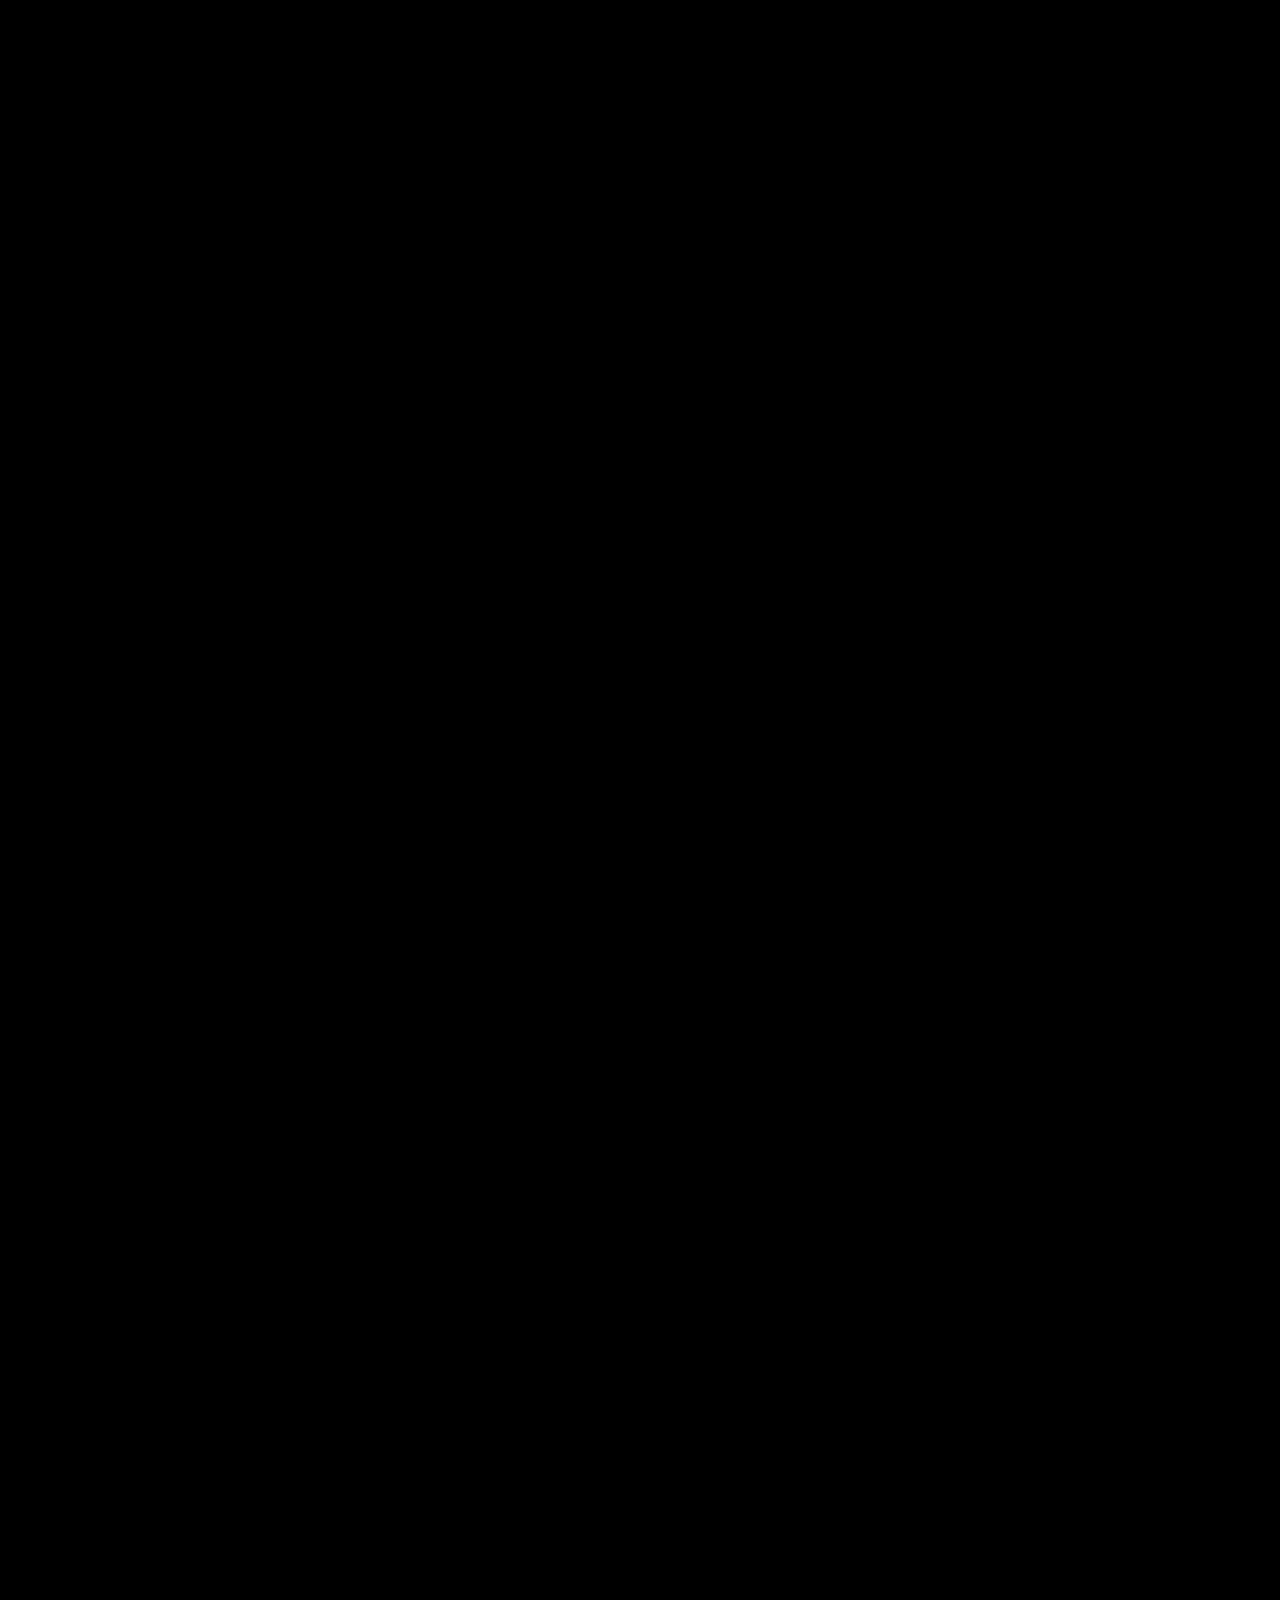
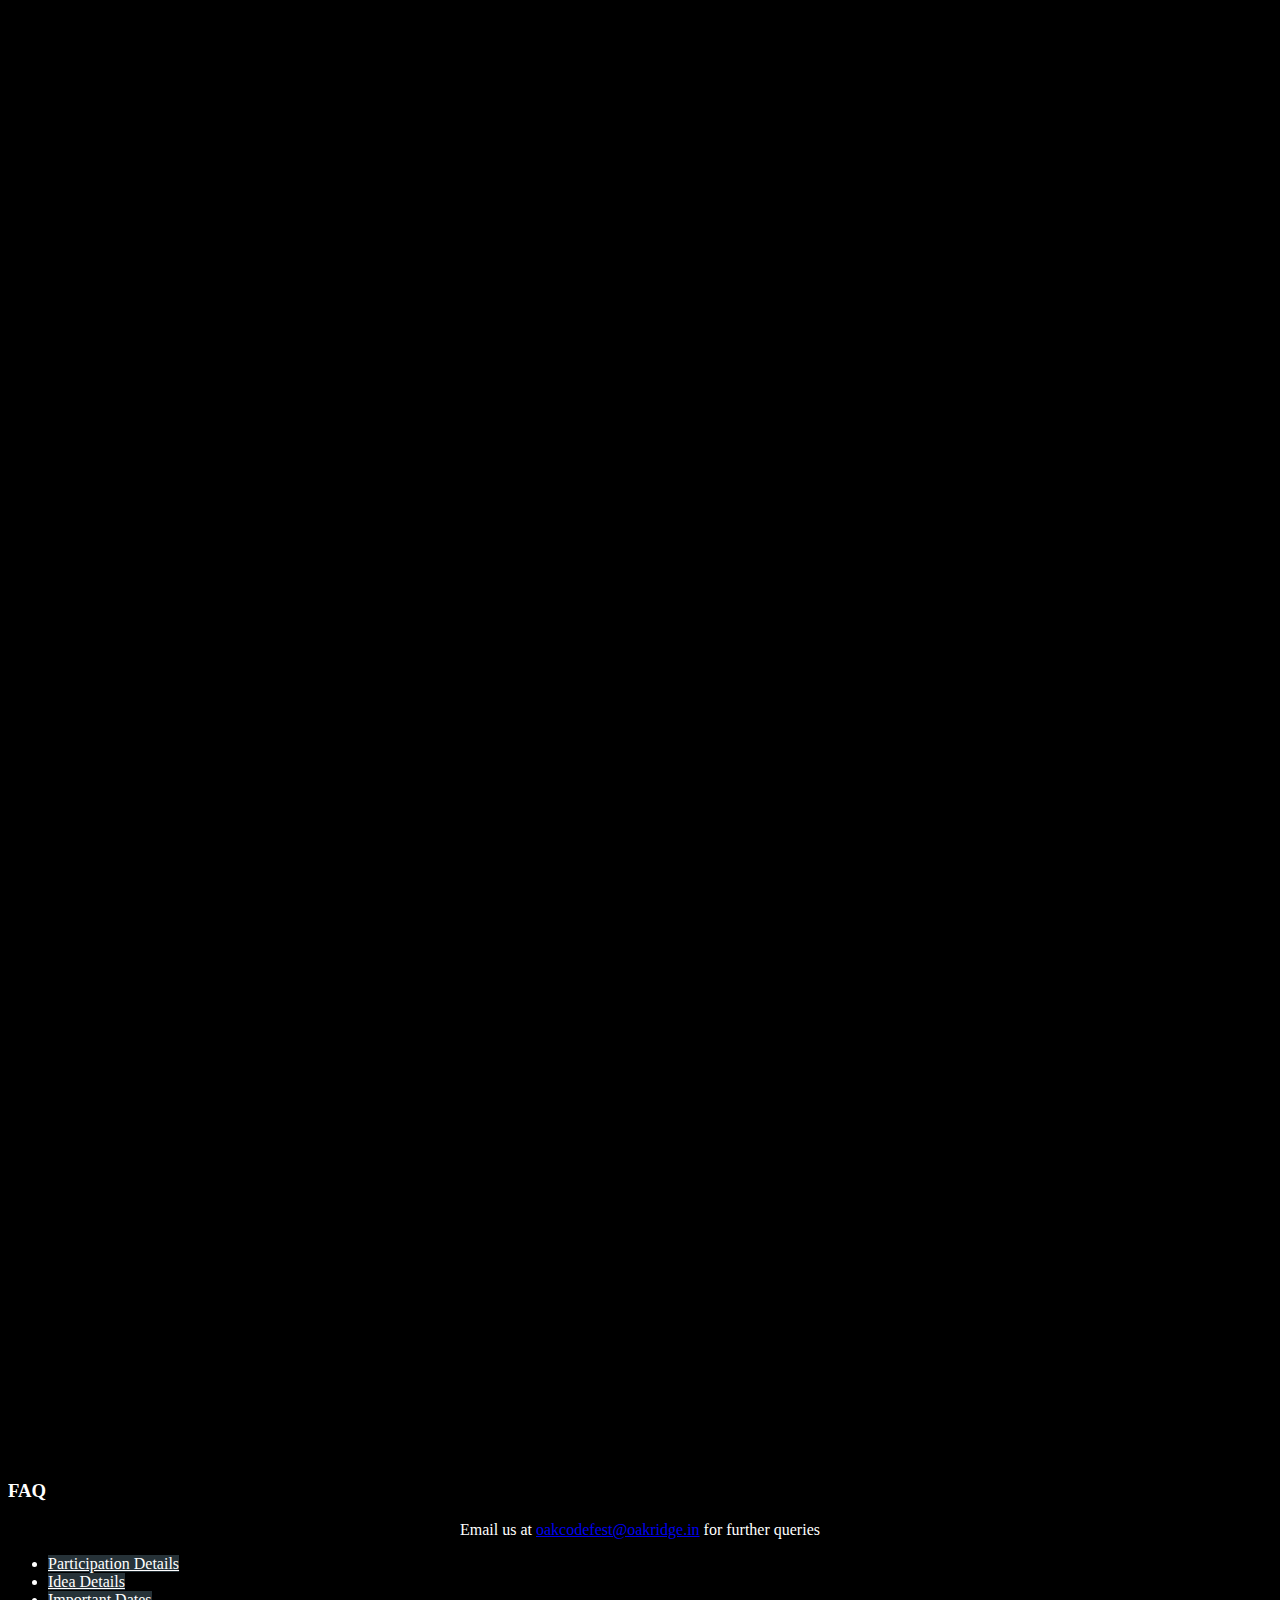
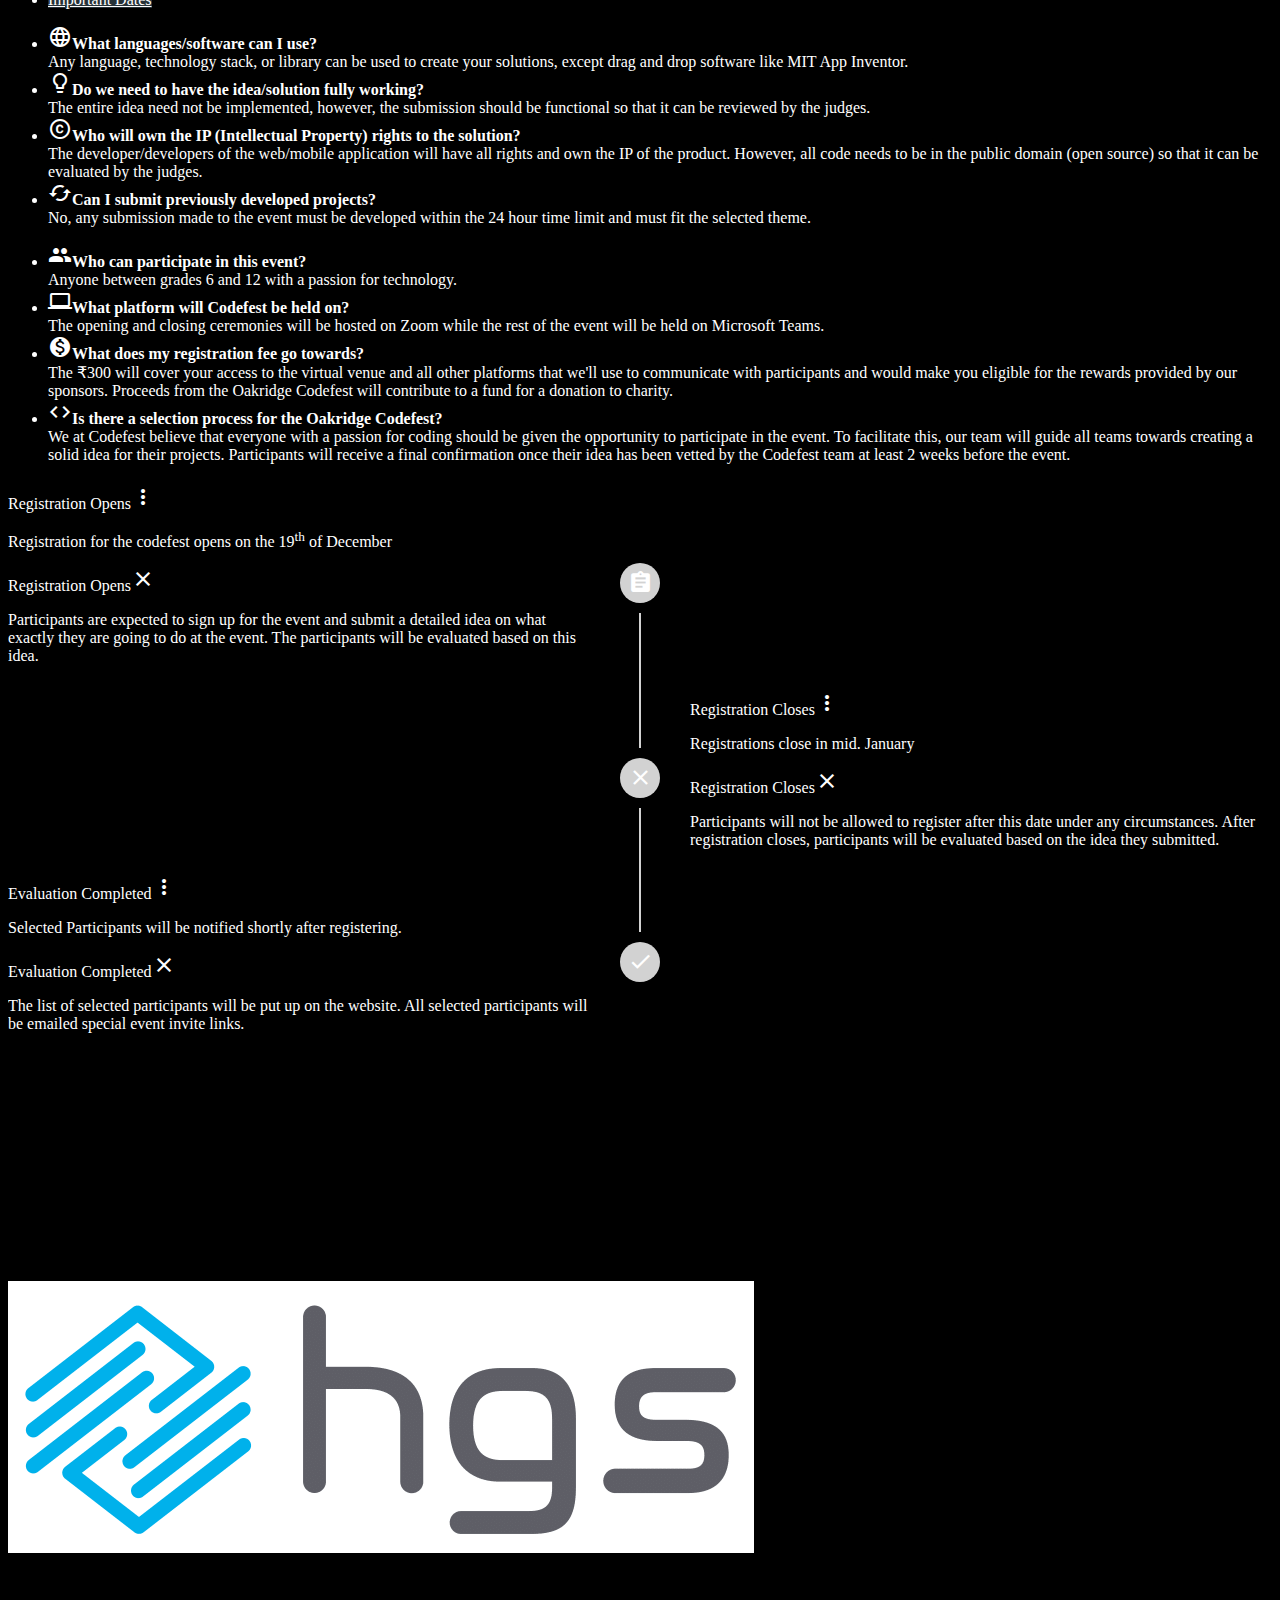
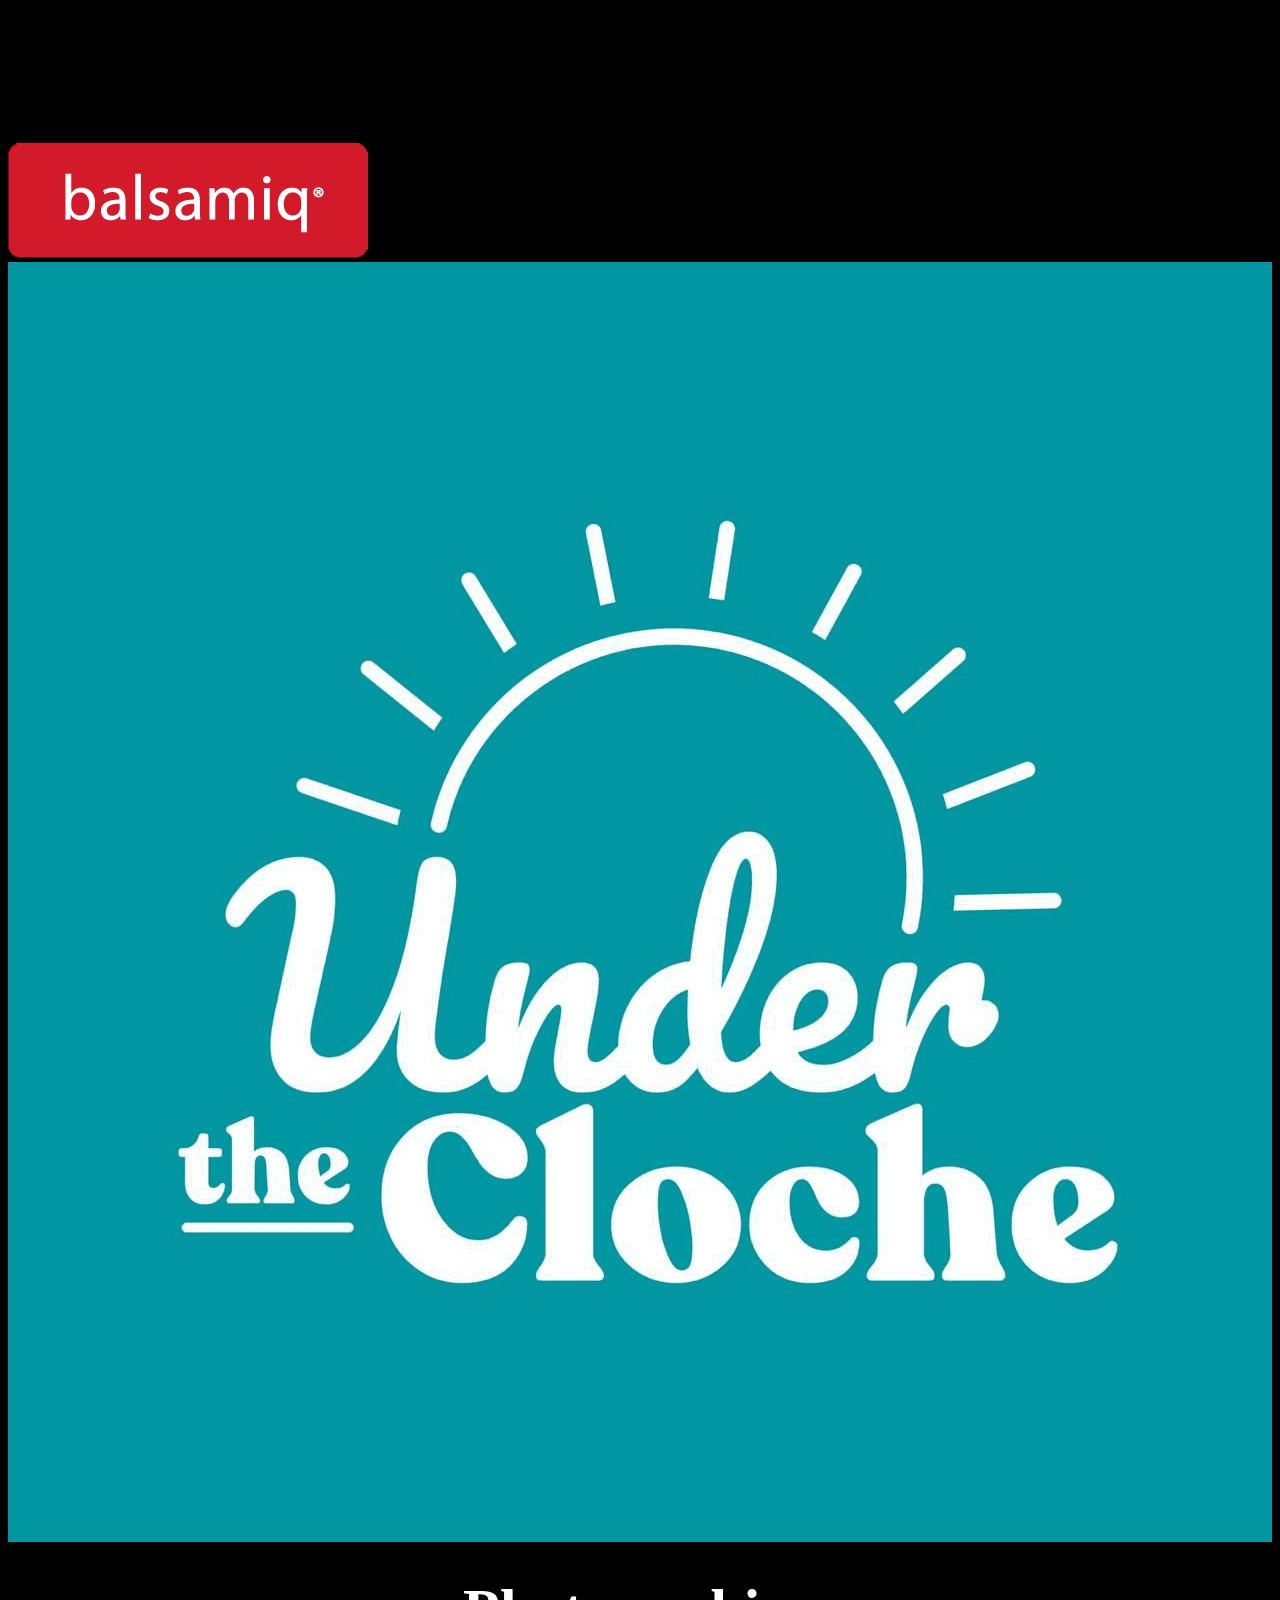
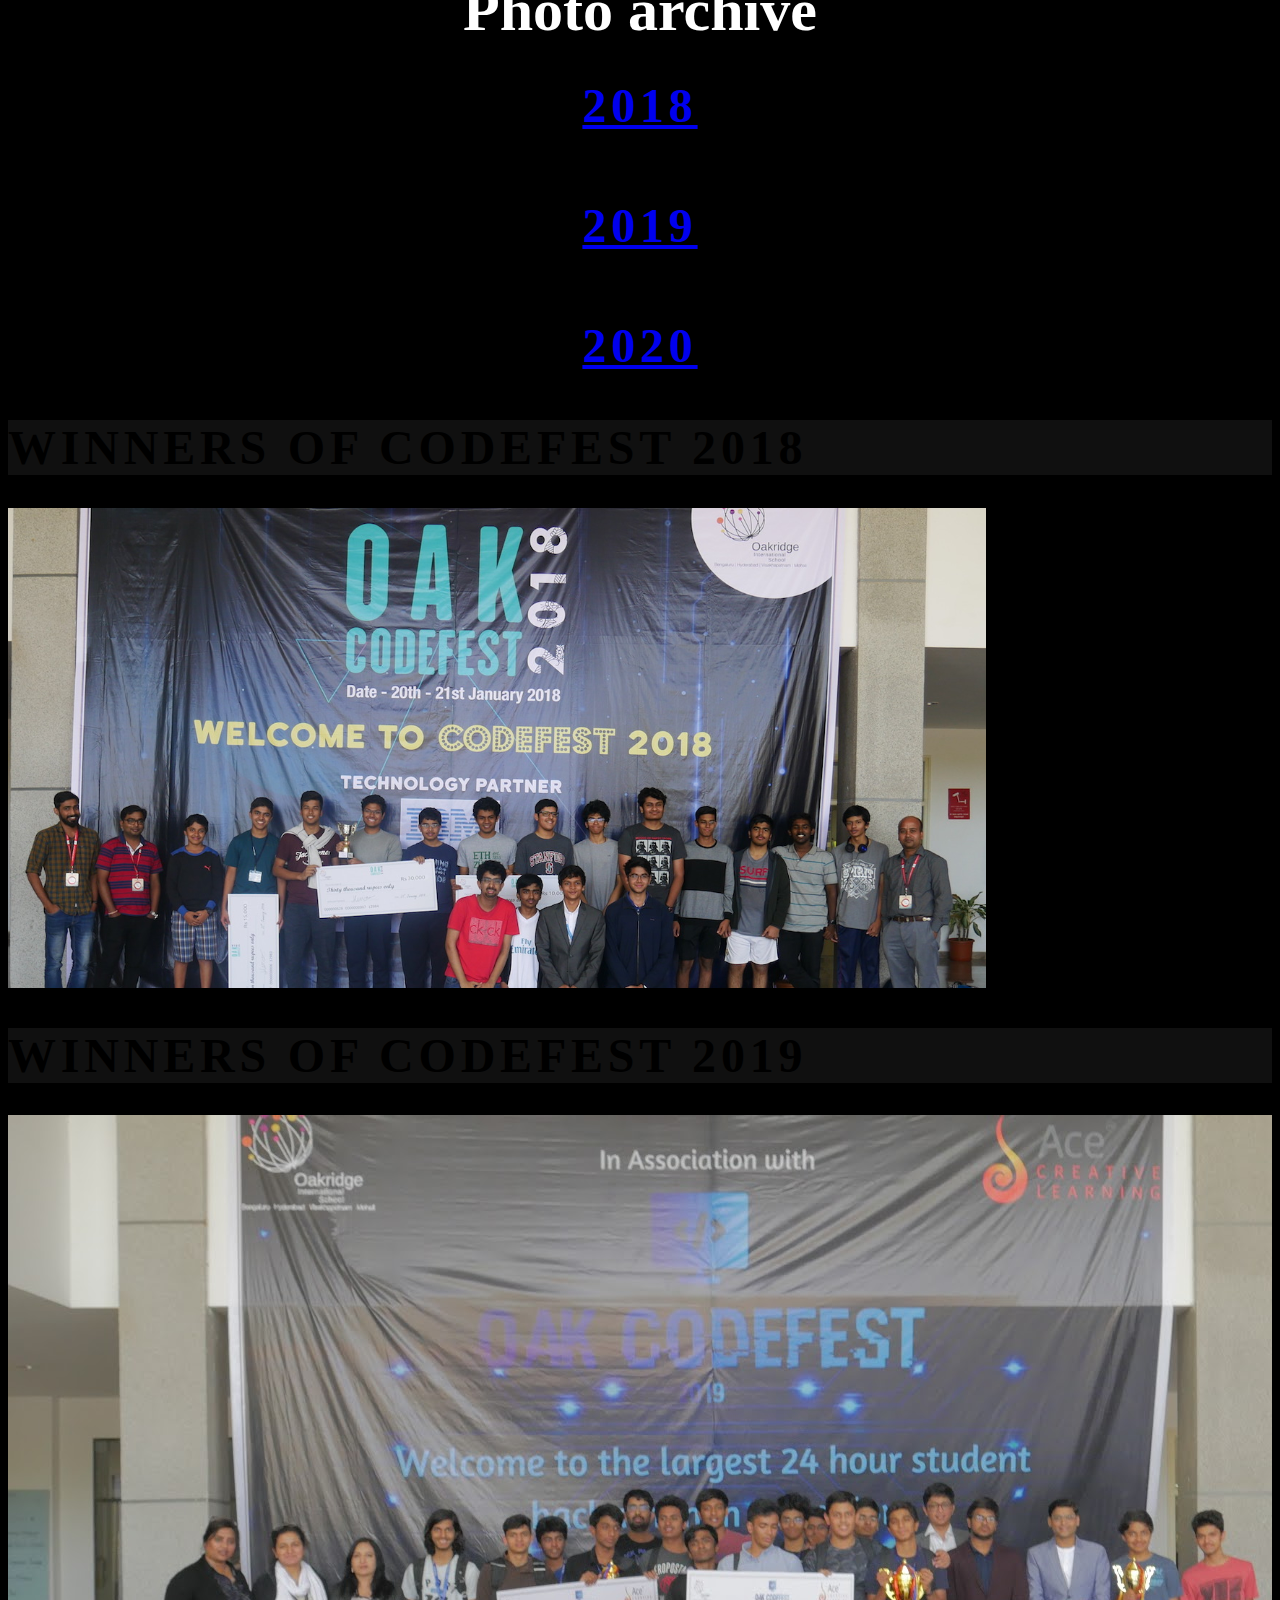
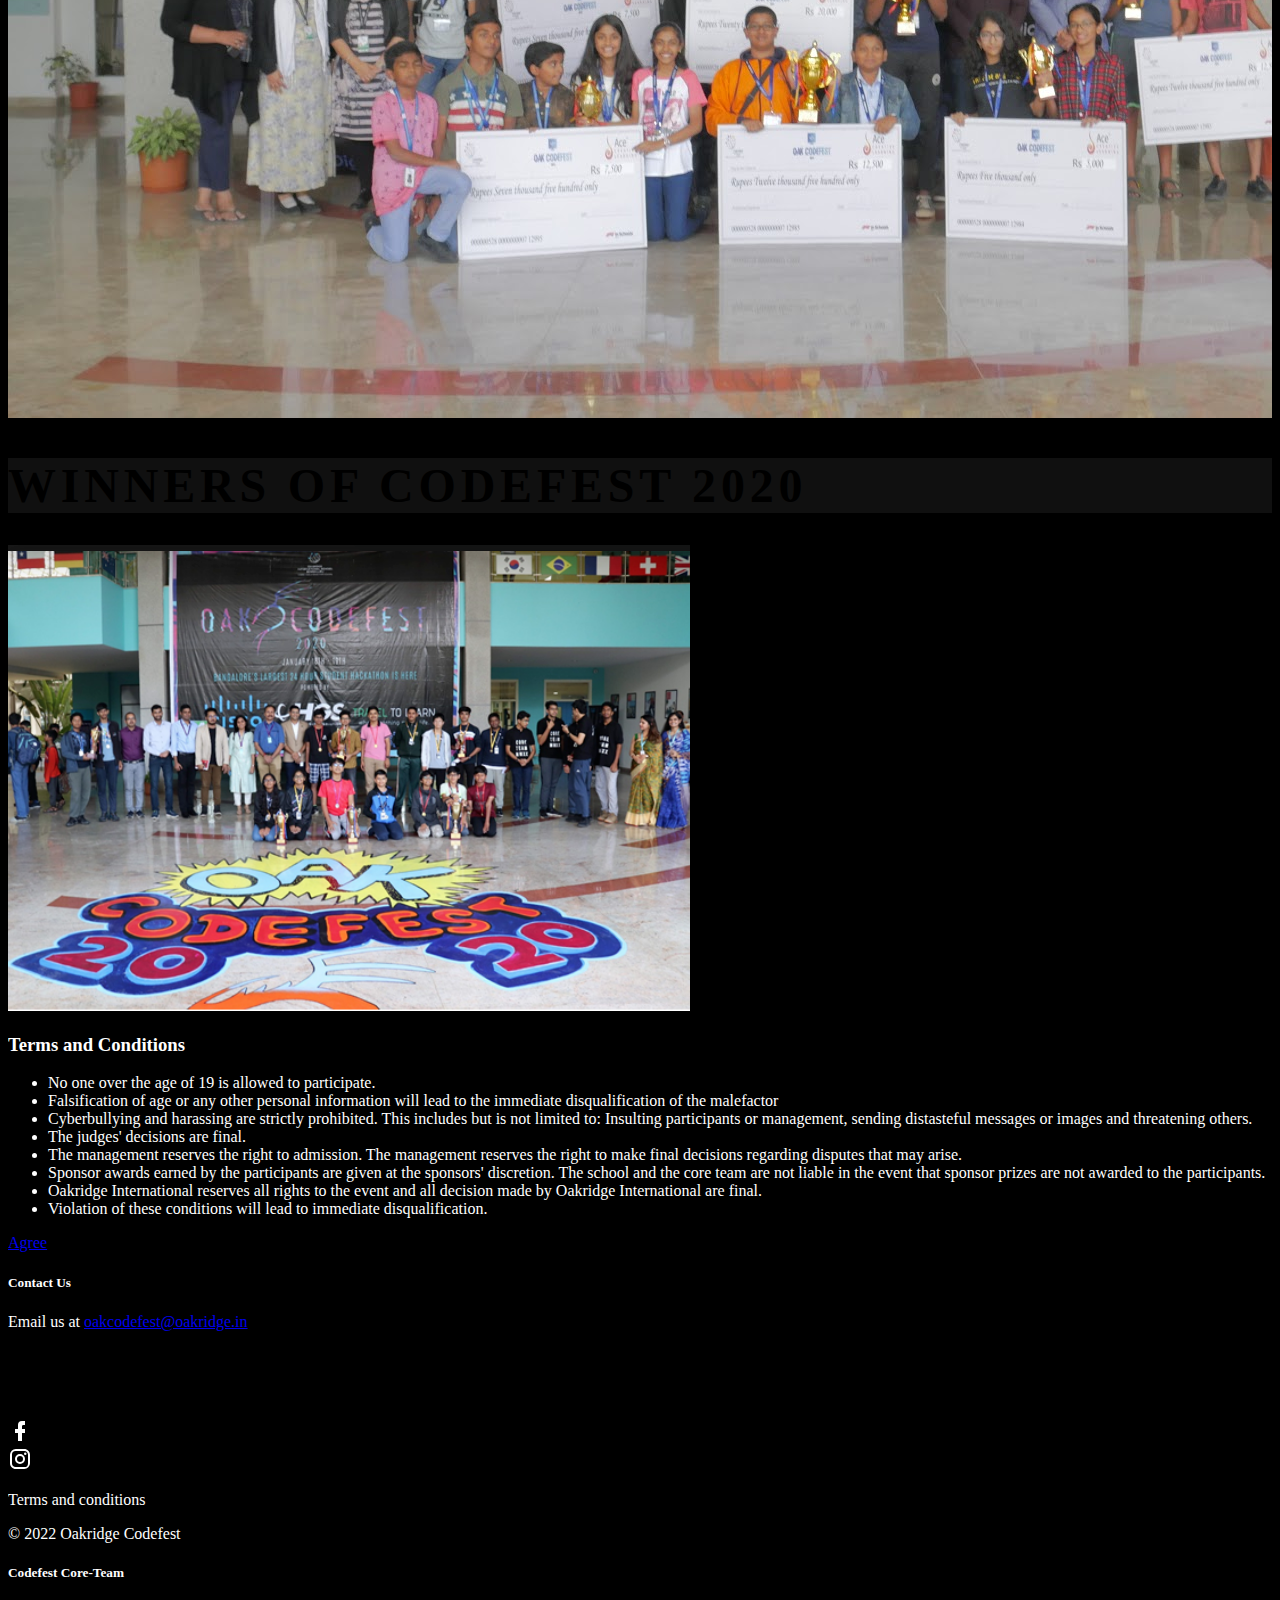
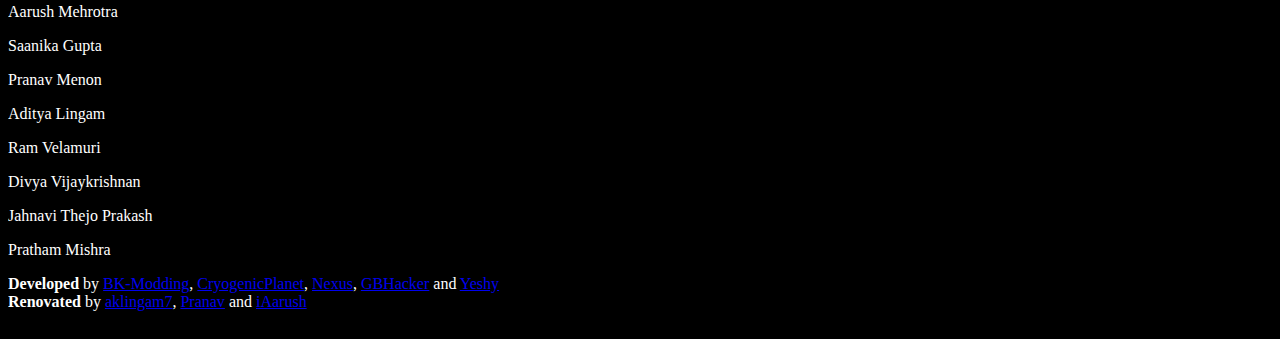
==== commit cb3403f9: "Reordered Core Team names (I'm top 3)" ====
--- a/index.html
+++ b/index.html
@@ -1008,14 +1008,14 @@
           <div class="row">
             <div class="col s6">
               <p class="grey-text text-lighten-4">Aarush Mehrotra</p>
+              <p class="grey-text text-lighten-4">Saanika Gupta</p>
+              <p class="grey-text text-lighten-4">Pranav Menon</p>
+              <p class="grey-text text-lighten-4">Aditya Lingam</p>
+            </div>
+            <div class="col s6">
               <p class="grey-text text-lighten-4">Ram Velamuri</p>
-              <p class="grey-text text-lighten-4">Pranav Menon</p>
-              <p class="grey-text text-lighten-4">Saanika Gupta</p>
-            </div>
-            <div class="col s6">
-              <p class="grey-text text-lighten-4">Bhumika Kalaimalai</p>
+              <p class="grey-text text-lighten-4">Divya Vijaykrishnan</p>
               <p class="grey-text text-lighten-4">Jahnavi Thejo Prakash</p>
-              <p class="grey-text text-lighten-4">Aditya Lingam</p>
               <p class="grey-text text-lighten-4">Pratham Mishra</p>
             </div>
           </div>
@@ -1159,7 +1159,7 @@
       $(".register-btn").removeClass("pulse")
     })
     
-    var early_reg_deadline = 'January 11 2022 23:59:59 GMT+0530';
+    var early_reg_deadline = 'January 14 2022 23:59:59 GMT+0530';
     var days_to_early_reg_deadline = getTimeRemaining(early_reg_deadline)["days"];
     $(".register-btn").text("Early Bird Registration Ends In " + days_to_early_reg_deadline + " Days");
     console.log(days_to_early_reg_deadline);
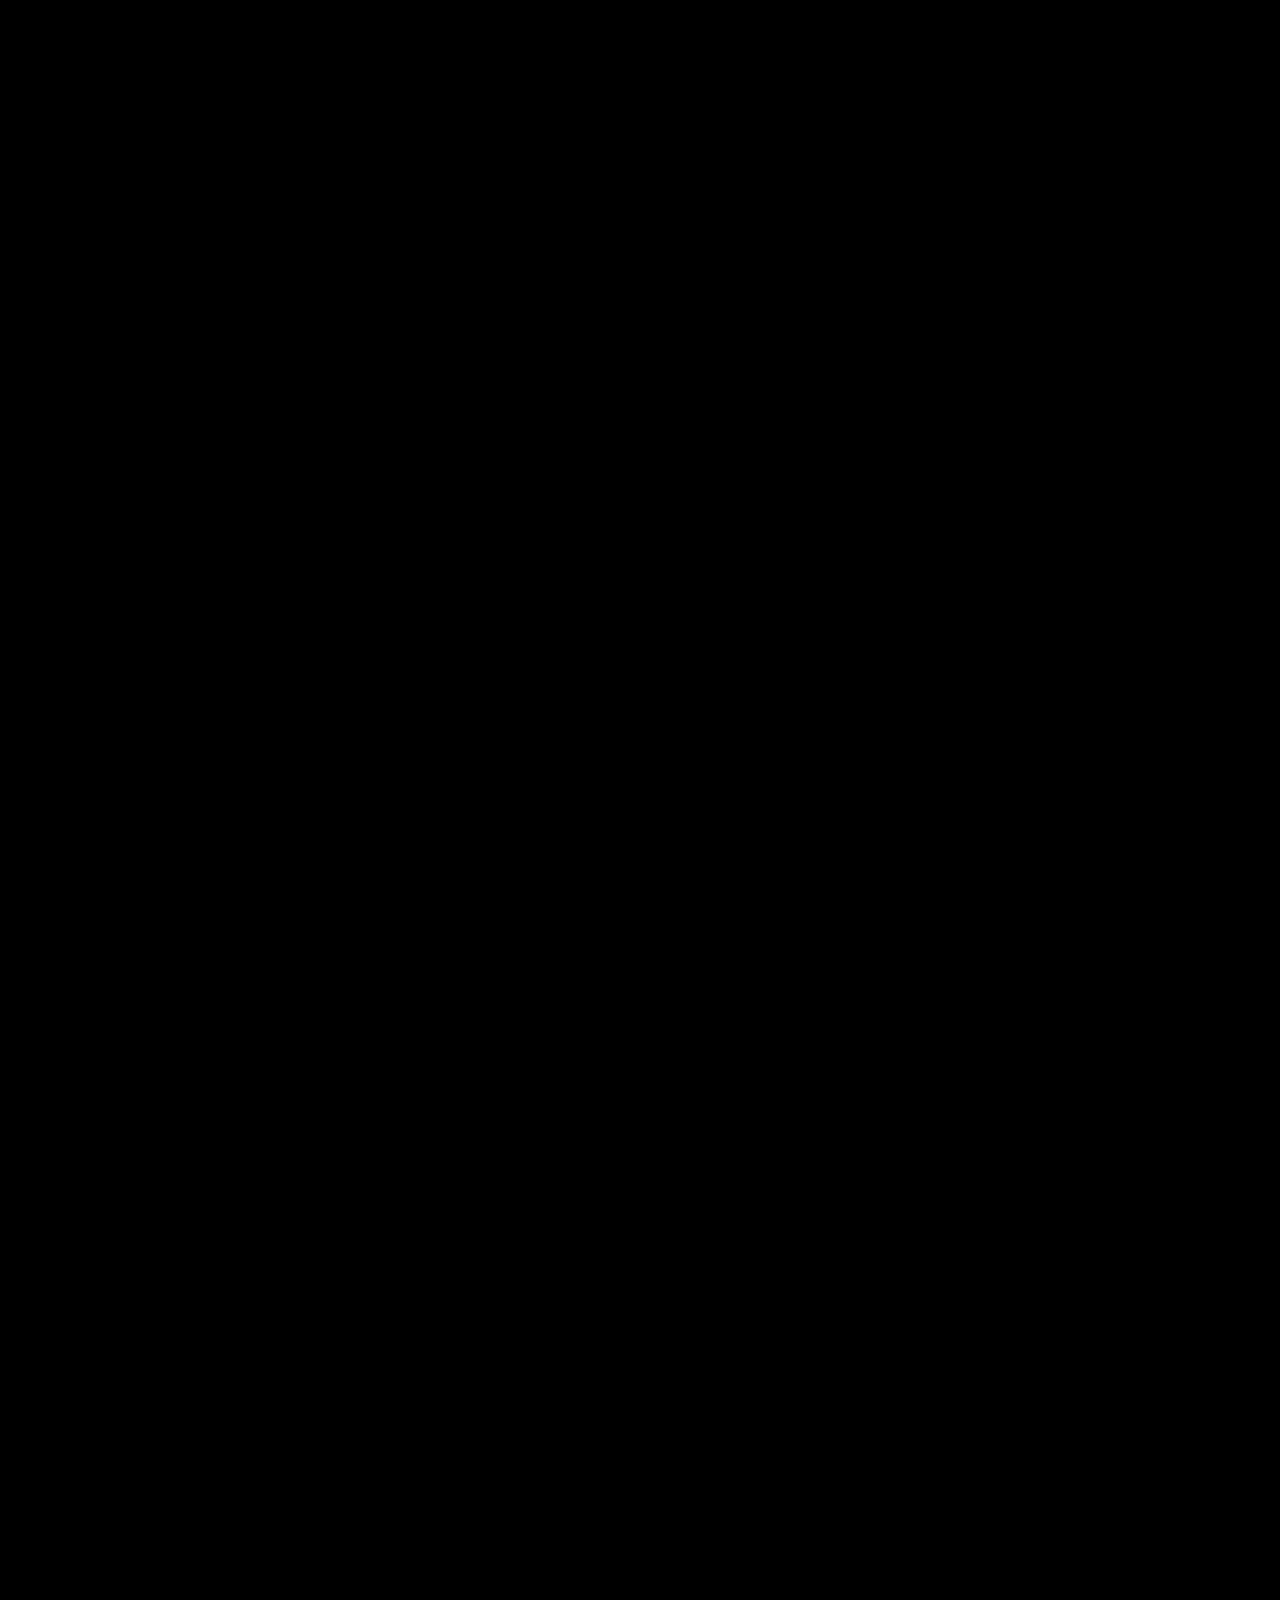
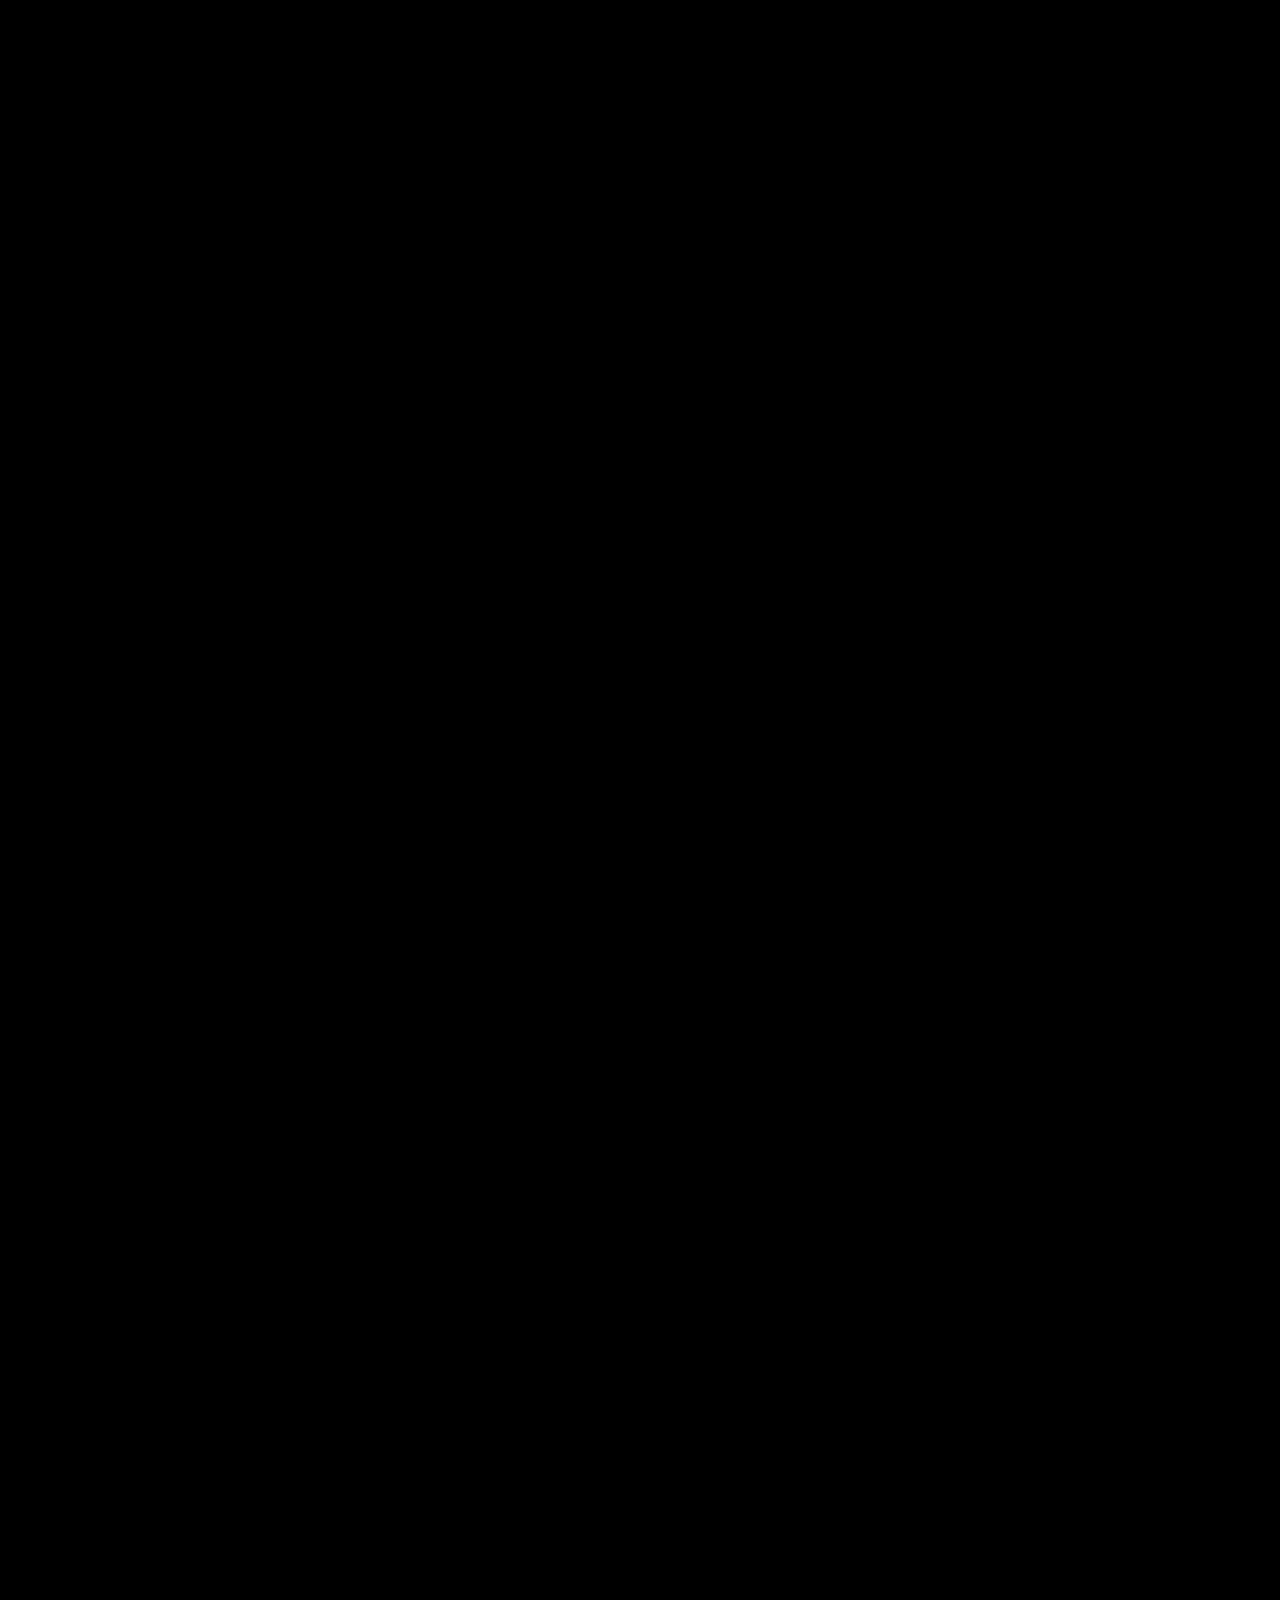
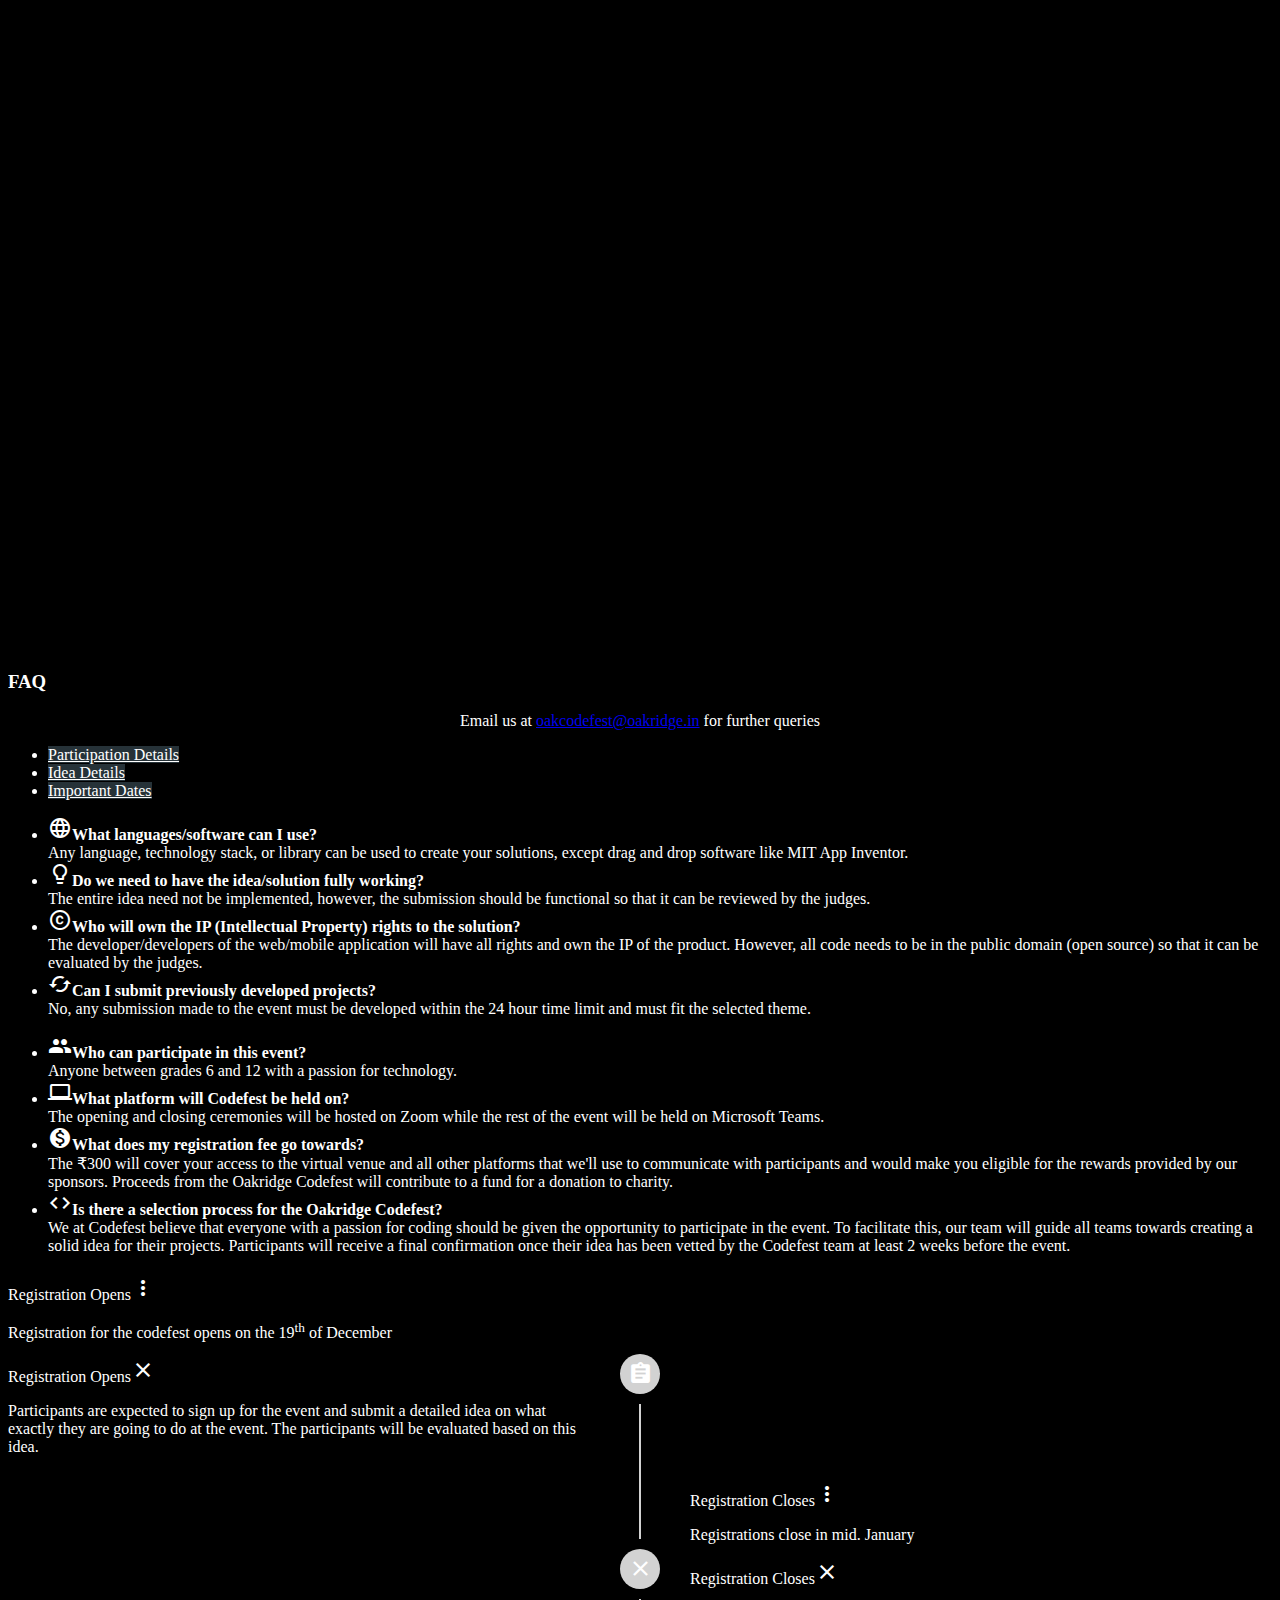
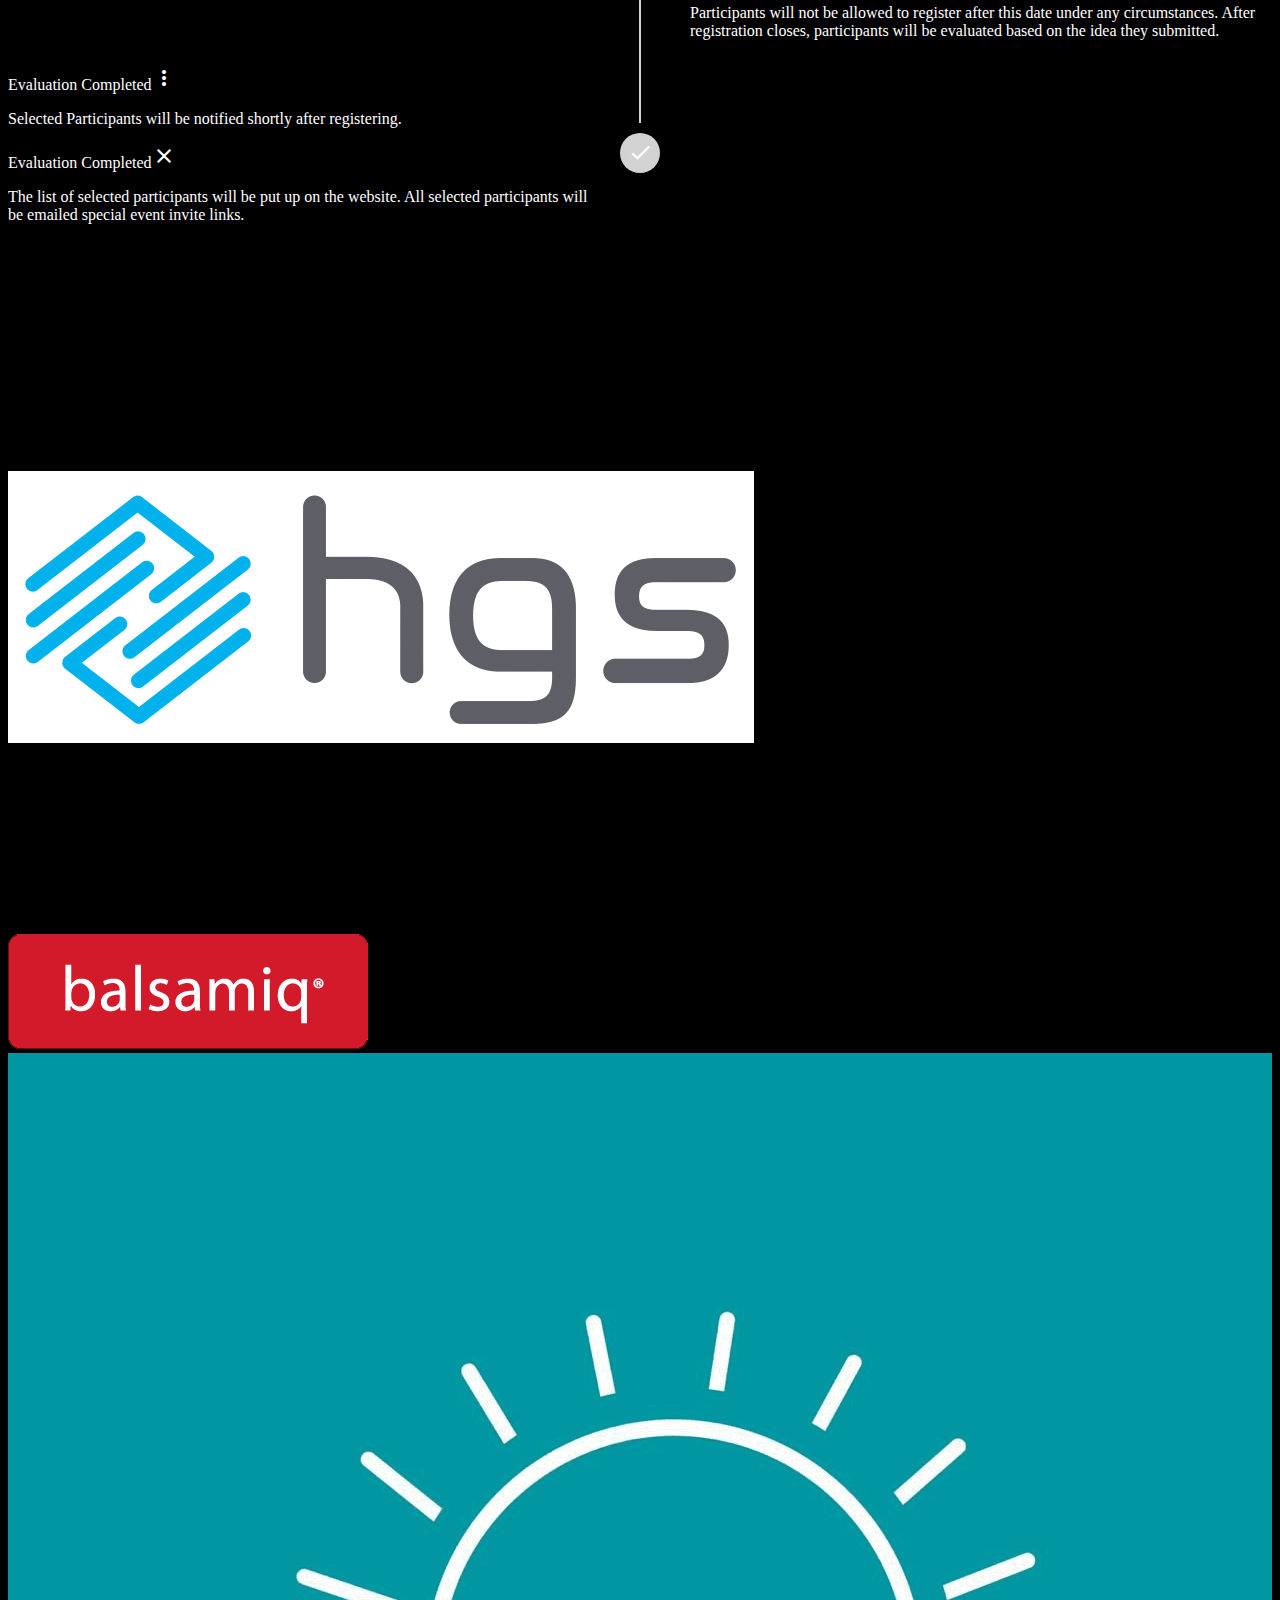
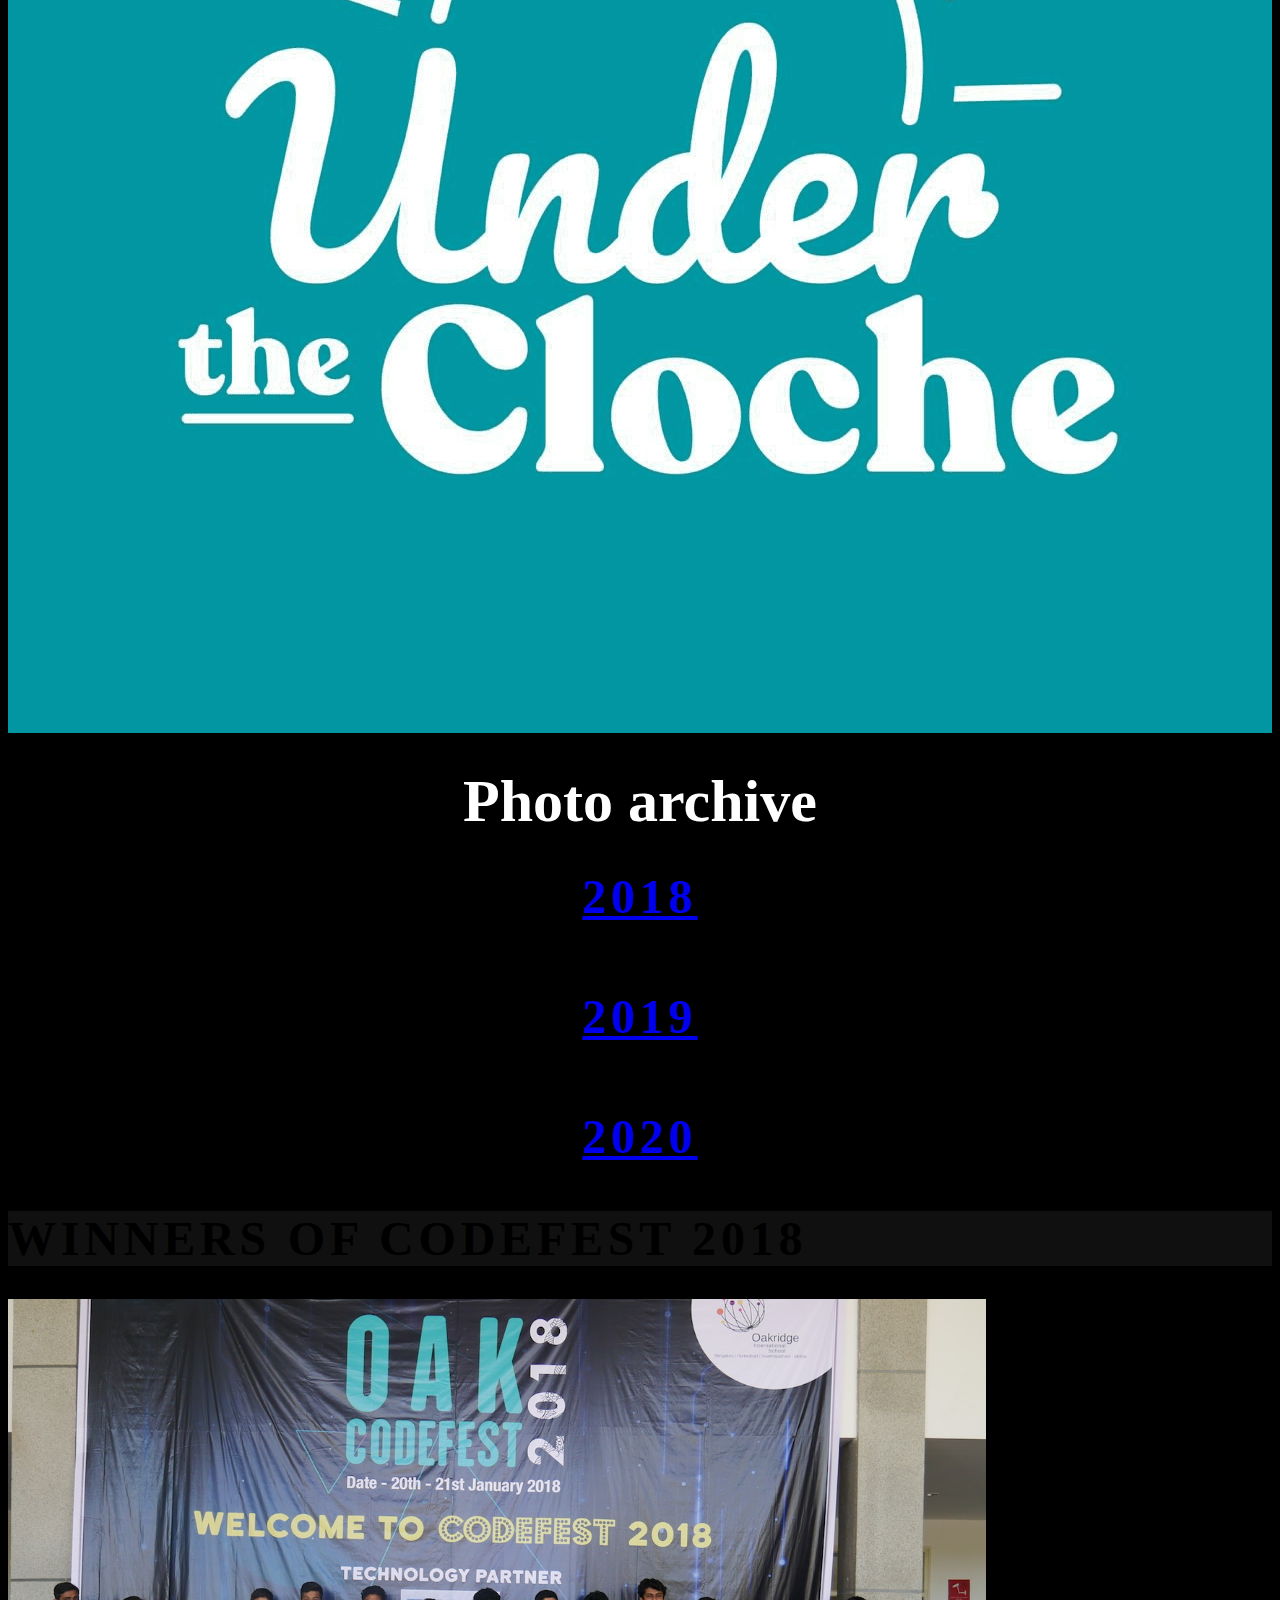
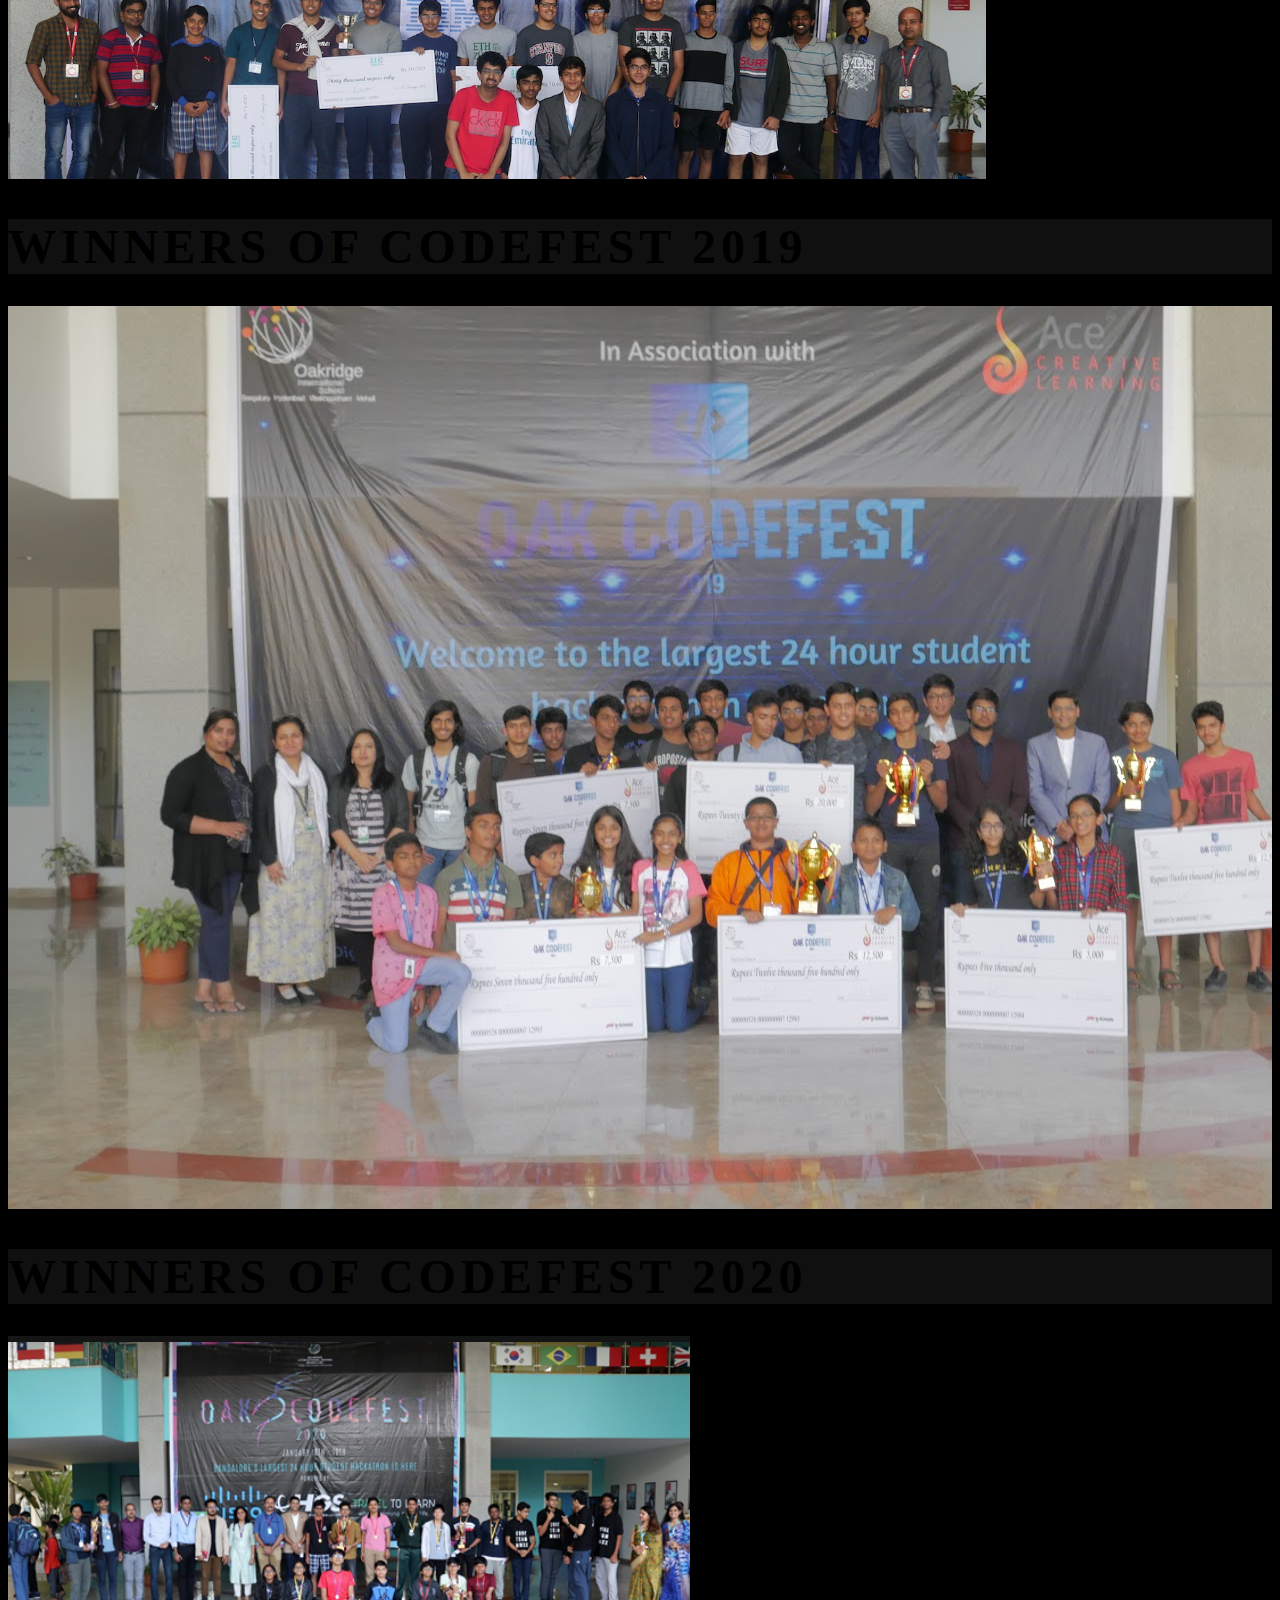
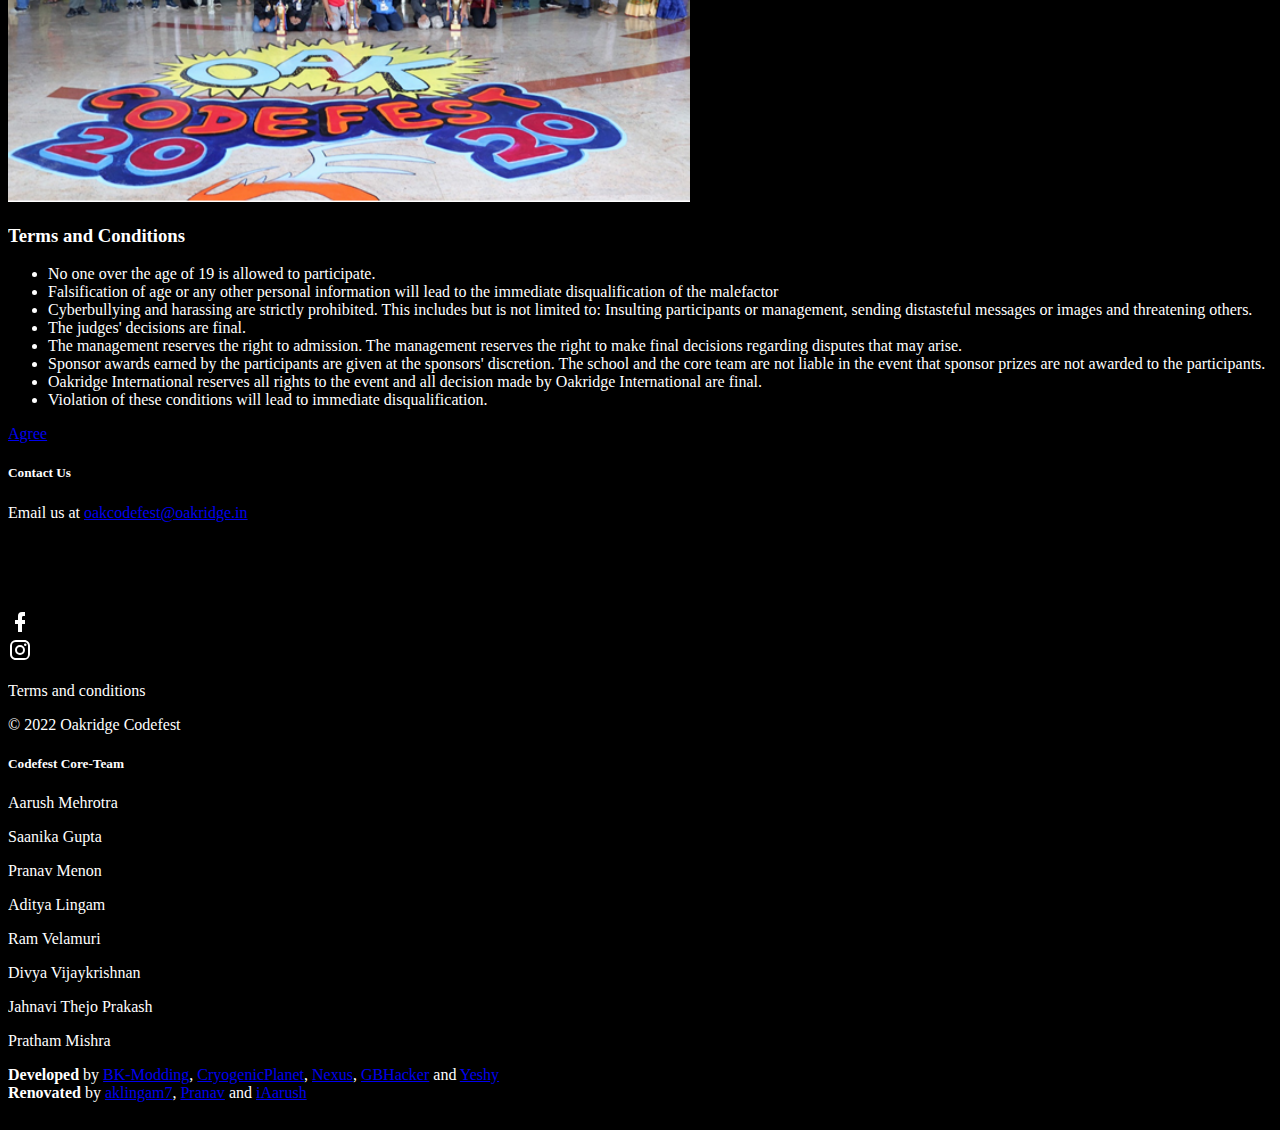
==== commit d6facbf4: "Core Team pics" ====
--- a/index.html
+++ b/index.html
@@ -194,7 +194,7 @@
 <span class="var-highlight">Oakridge Codefest</span> 2022 = {
 type: <span class="string-highlight">'24 hour Virtual Hackathon'</span>,
 date: <span class="string-highlight">'22nd-23rd Jan 2022'</span>,
-location: <span class="string-highlight">'Online(or not perhaps?)'</span>,
+location: <span class="string-highlight">'Online'</span>,
 themes:[
 <span class="string-highlight">'STEM Simulation'</span>,
 <span class="string-highlight">'Education'</span>,
@@ -454,6 +454,41 @@
           </div>
         </div>
 
+        <h3 class="center-align page-headings">Meet the Core Team</h3>
+        <div>
+        <figure>
+          <img src="images/person_1.png" style="width: 256px; height: 256px;">
+          <figcaption>Pranav Menon</figcaption>
+        </figure>
+        <figure>
+          <img src="images/person_2.png" style="width: 256px;">
+          <figcaption>Saanika Gupta</figcaption>
+        </figure>
+        <figure>
+          <img src="images/person_3.png" style="width: 256px; height: 256px;">
+          <figcaption>Aarush Mehrotra</figcaption>
+        </figure>
+        <figure>
+          <img src="images/person_4.png" style="width: 256px; height: 256px;">
+          <figcaption>Ram Velamuri</figcaption>
+        </figure>
+        <figure>
+          <img src="images/person_5.png" style="width: 256px; height: 256px;">
+          <figcaption>Jahnavi Thejo Prakash</figcaption>
+        </figure>
+        <figure>
+          <img src="images/person_6.png" style="width: 256px; height: 256px;">
+          <figcaption>Divya Vijaykrishnan</figcaption>
+        </figure>
+        <figure>
+          <img src="images/person_7.png" alt="Aditya Lingam" style="width: 256px; height: 256px;">
+          <figcaption>Aditya Lingam</figcaption>
+        </figure>
+        <figure>
+          <img src="images/person_8.png" alt="Pratham Mishra" style="width: 256px; height: 256px;">
+          <figcaption>Pratham Mishra</figcaption>
+        </figure>
+        </div>
 
 
         <!--  <h5 class="flow-text center-align">Sponsor themes</h5>
--- a/css/style.css
+++ b/css/style.css
@@ -602,3 +602,12 @@
   filter: blur(5px);
   transform: scale(1.3);
 }
+
+figure {
+  display: inline-block;
+}
+figcaption {
+  text-align: center;
+  font-weight: bold;
+  color: black;
+}
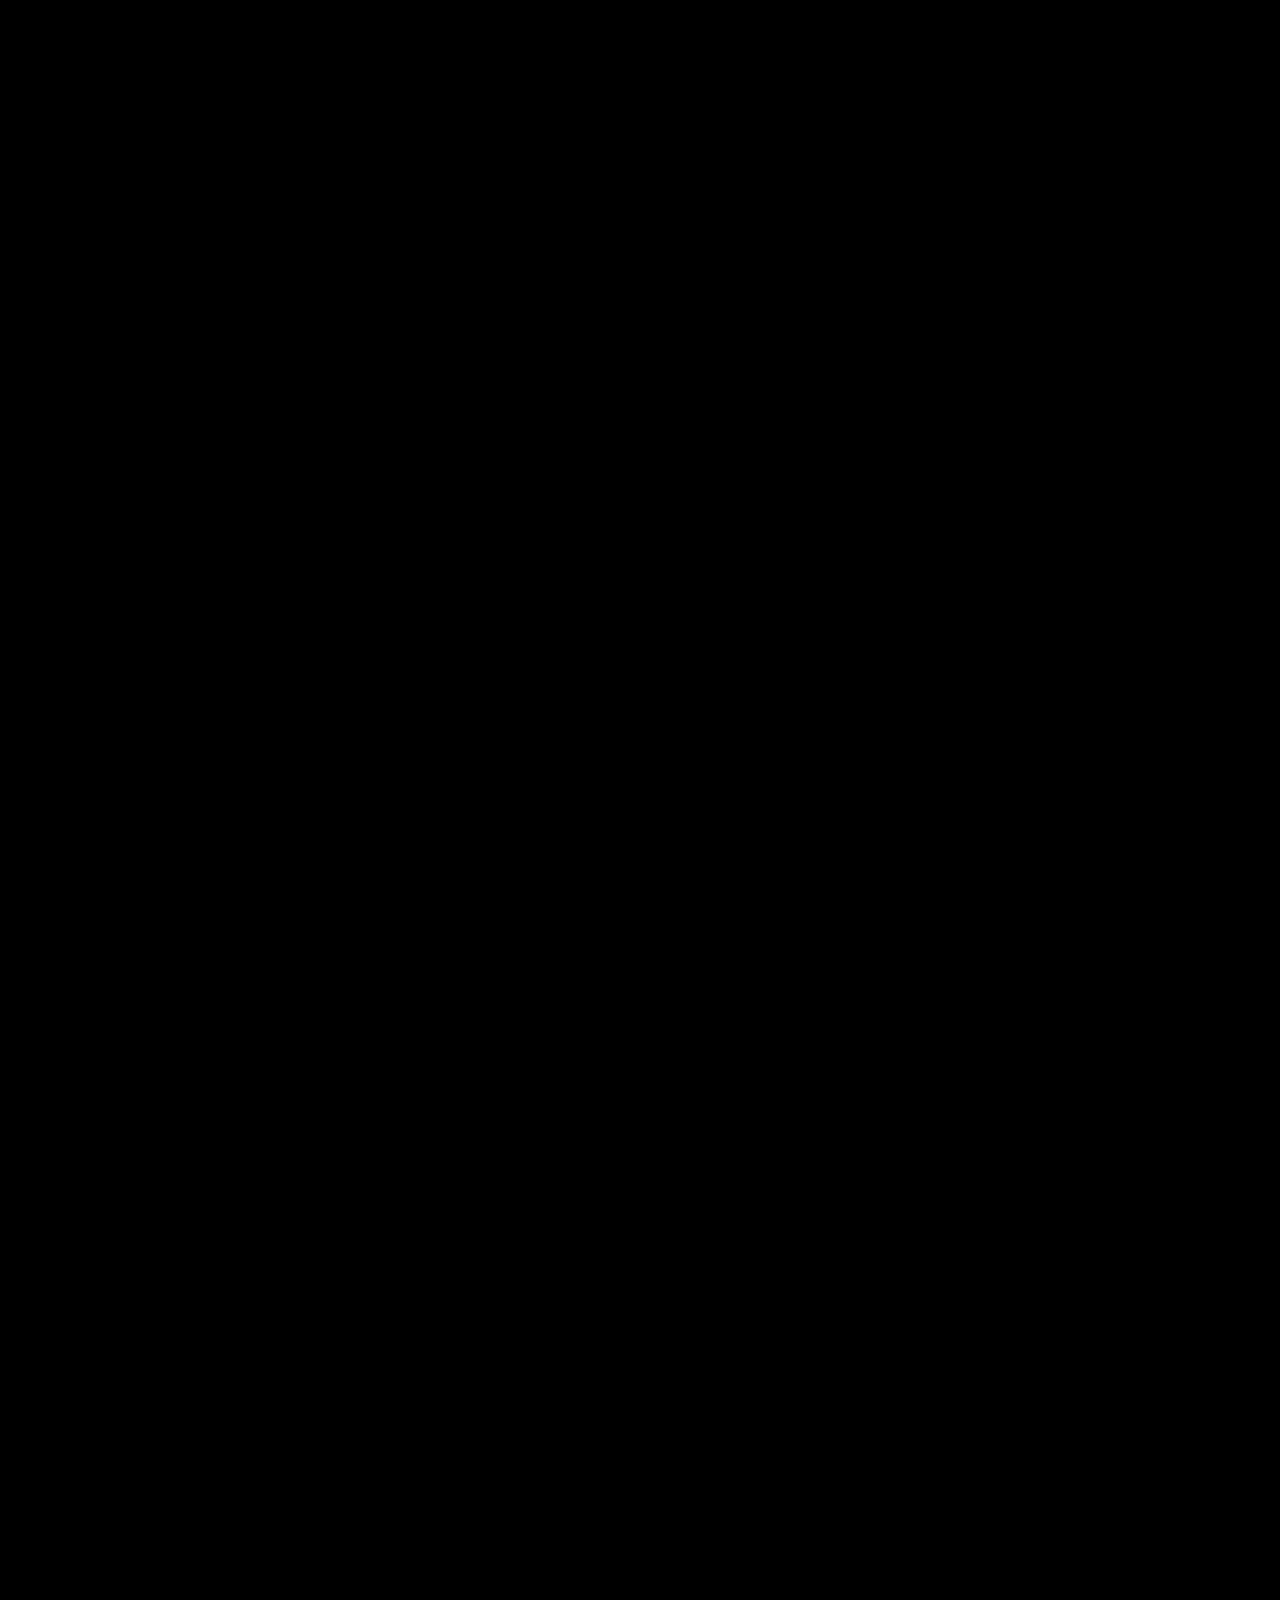
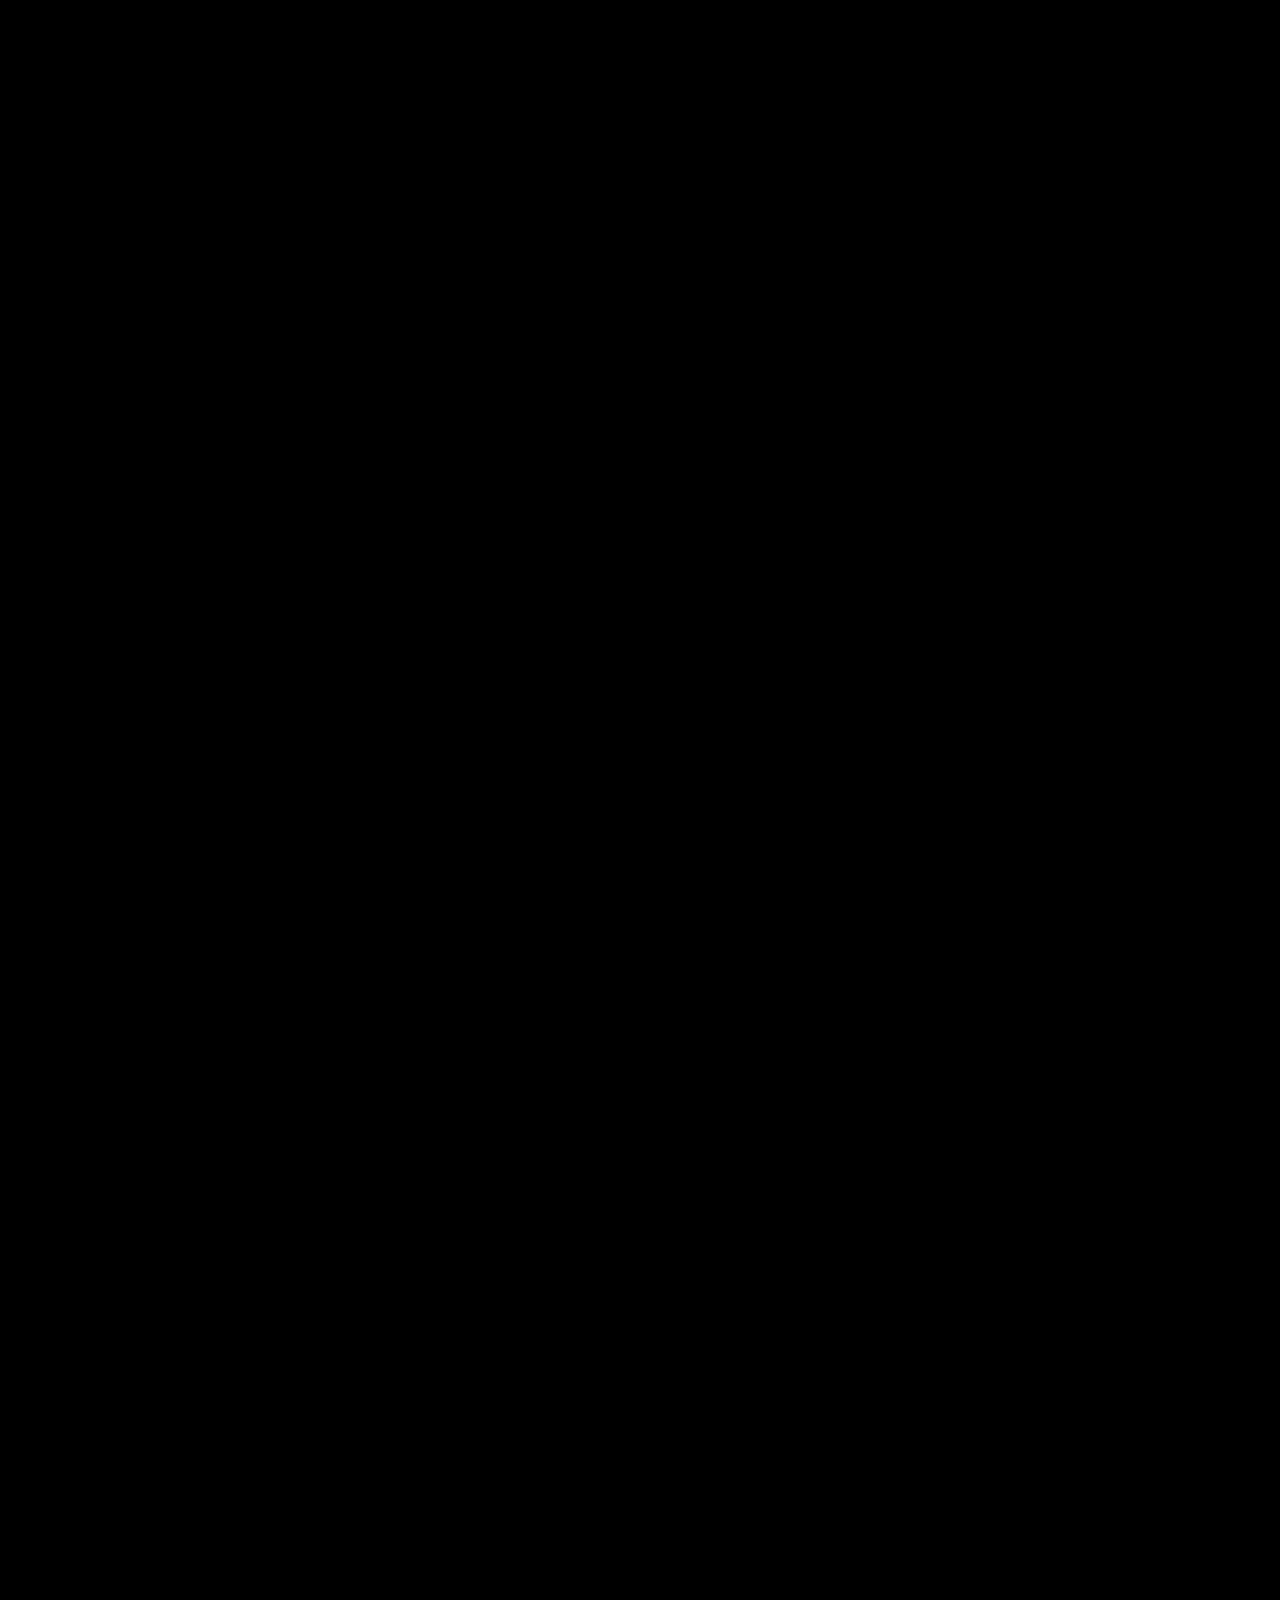
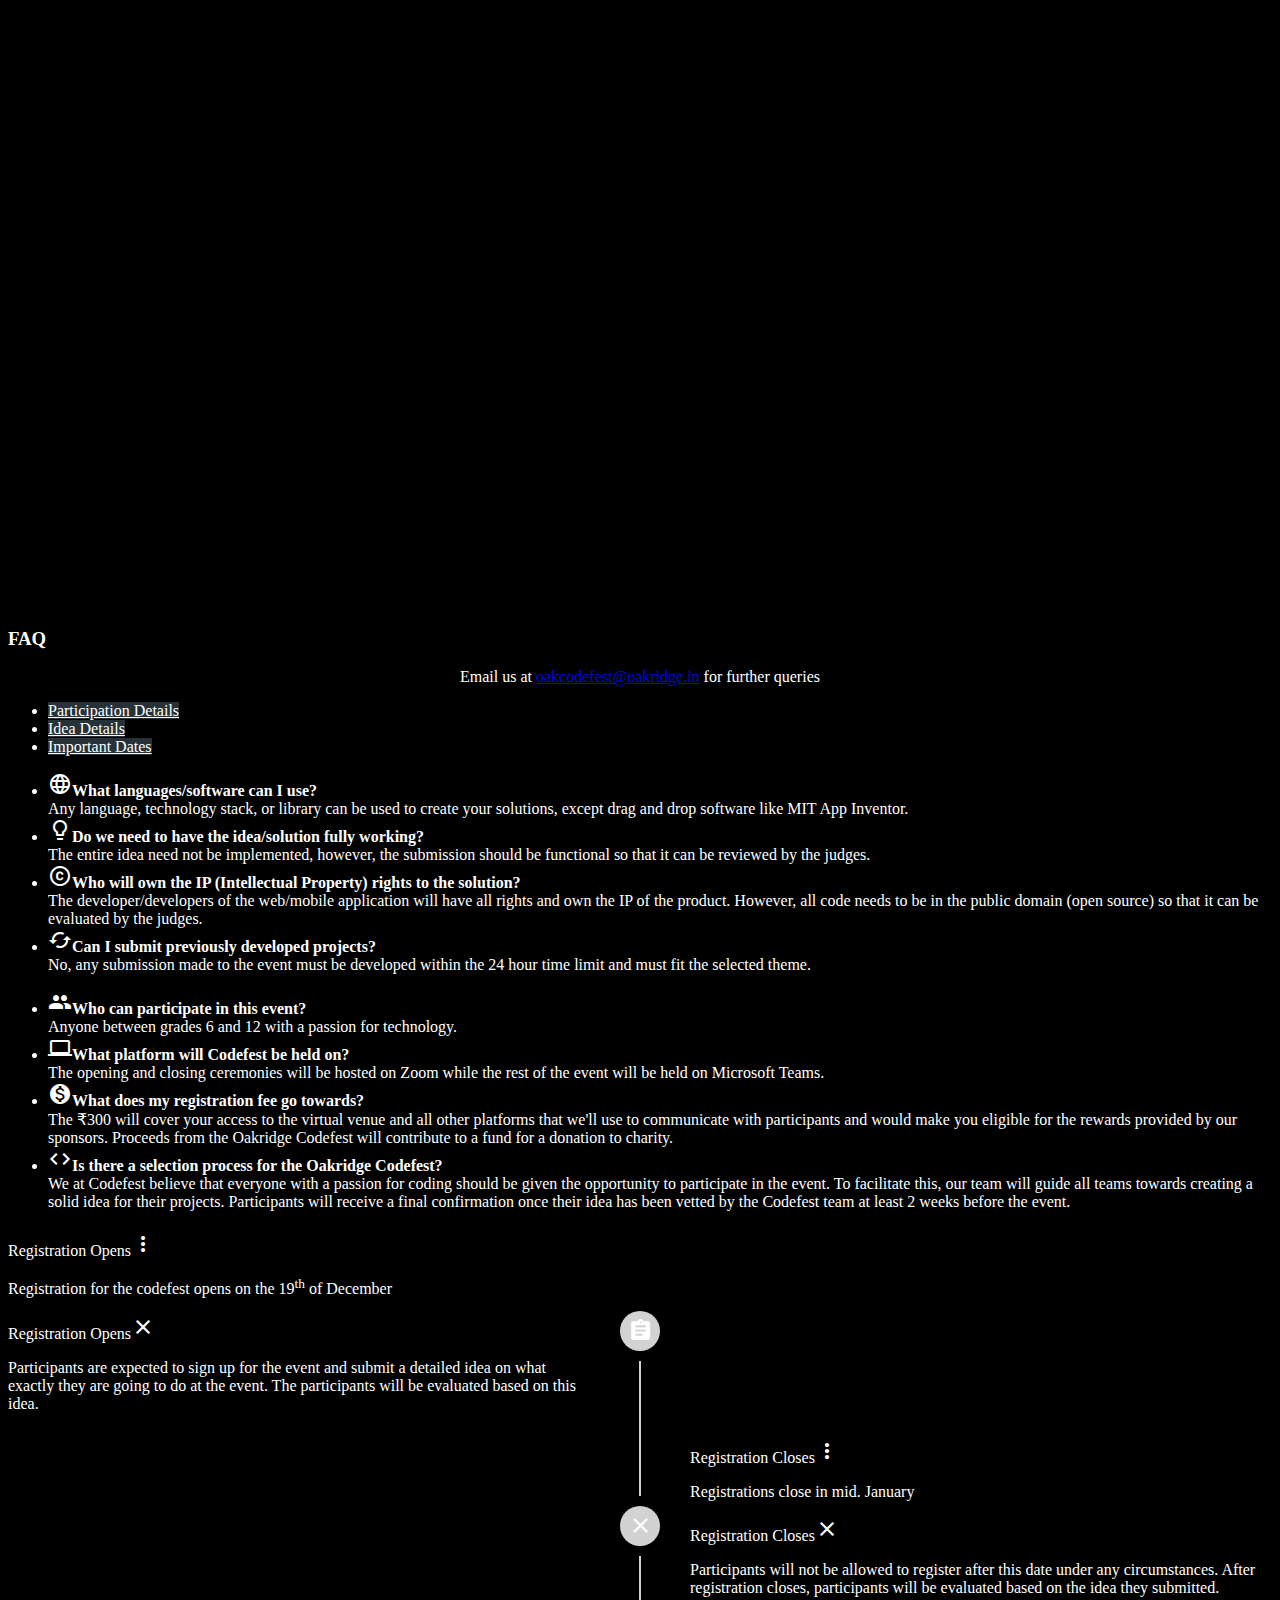
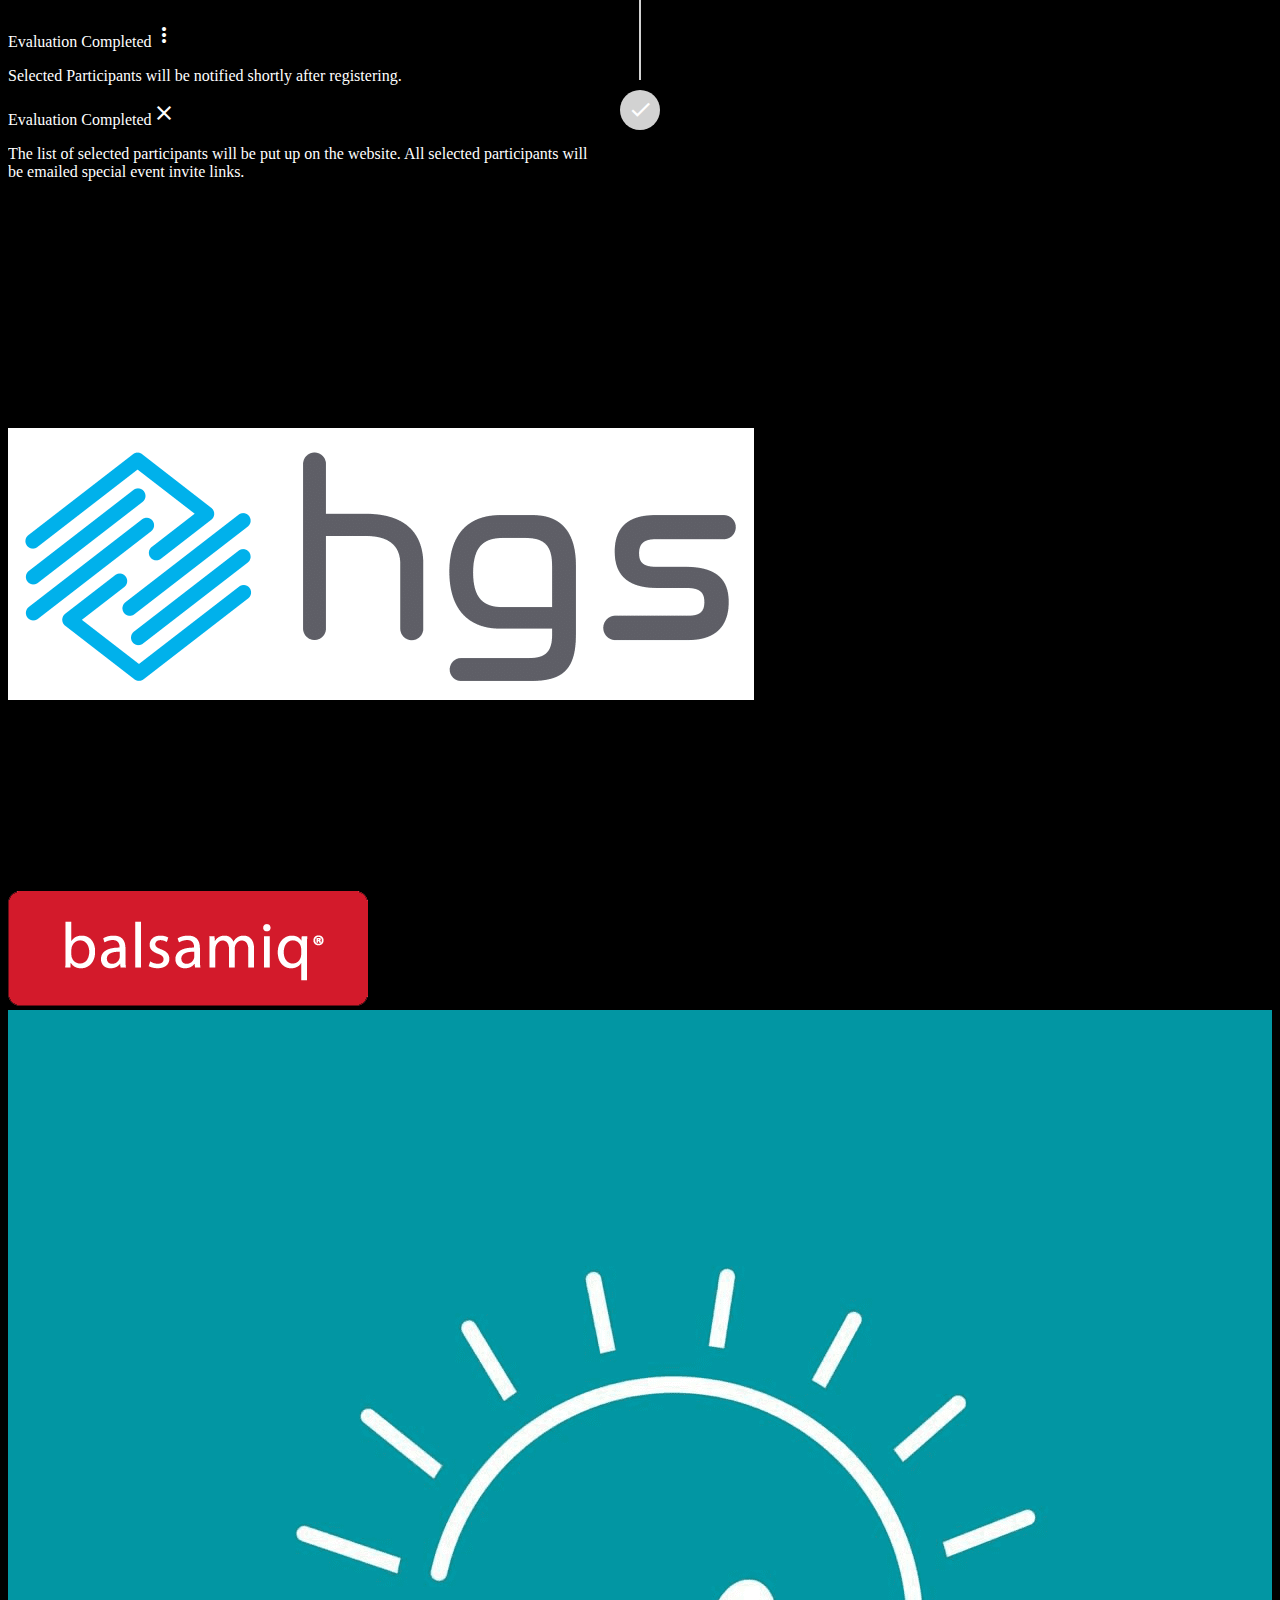
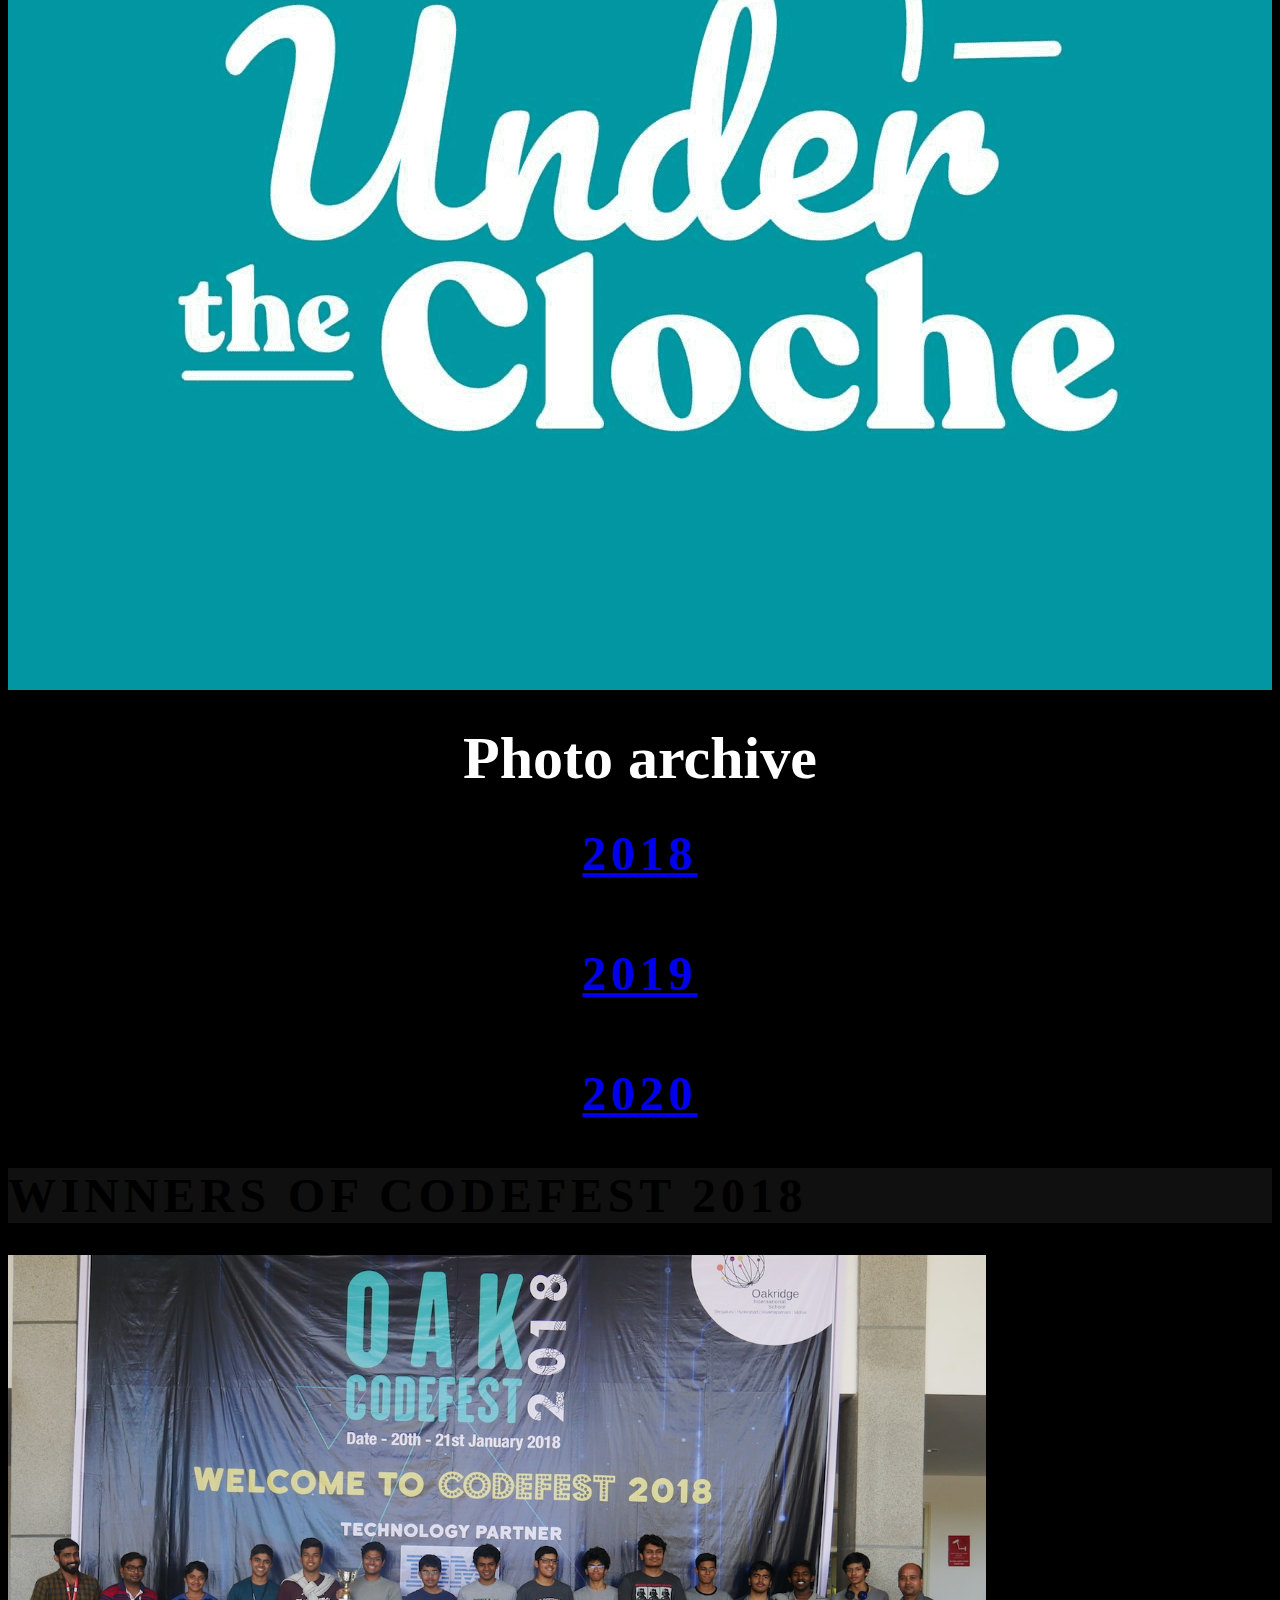
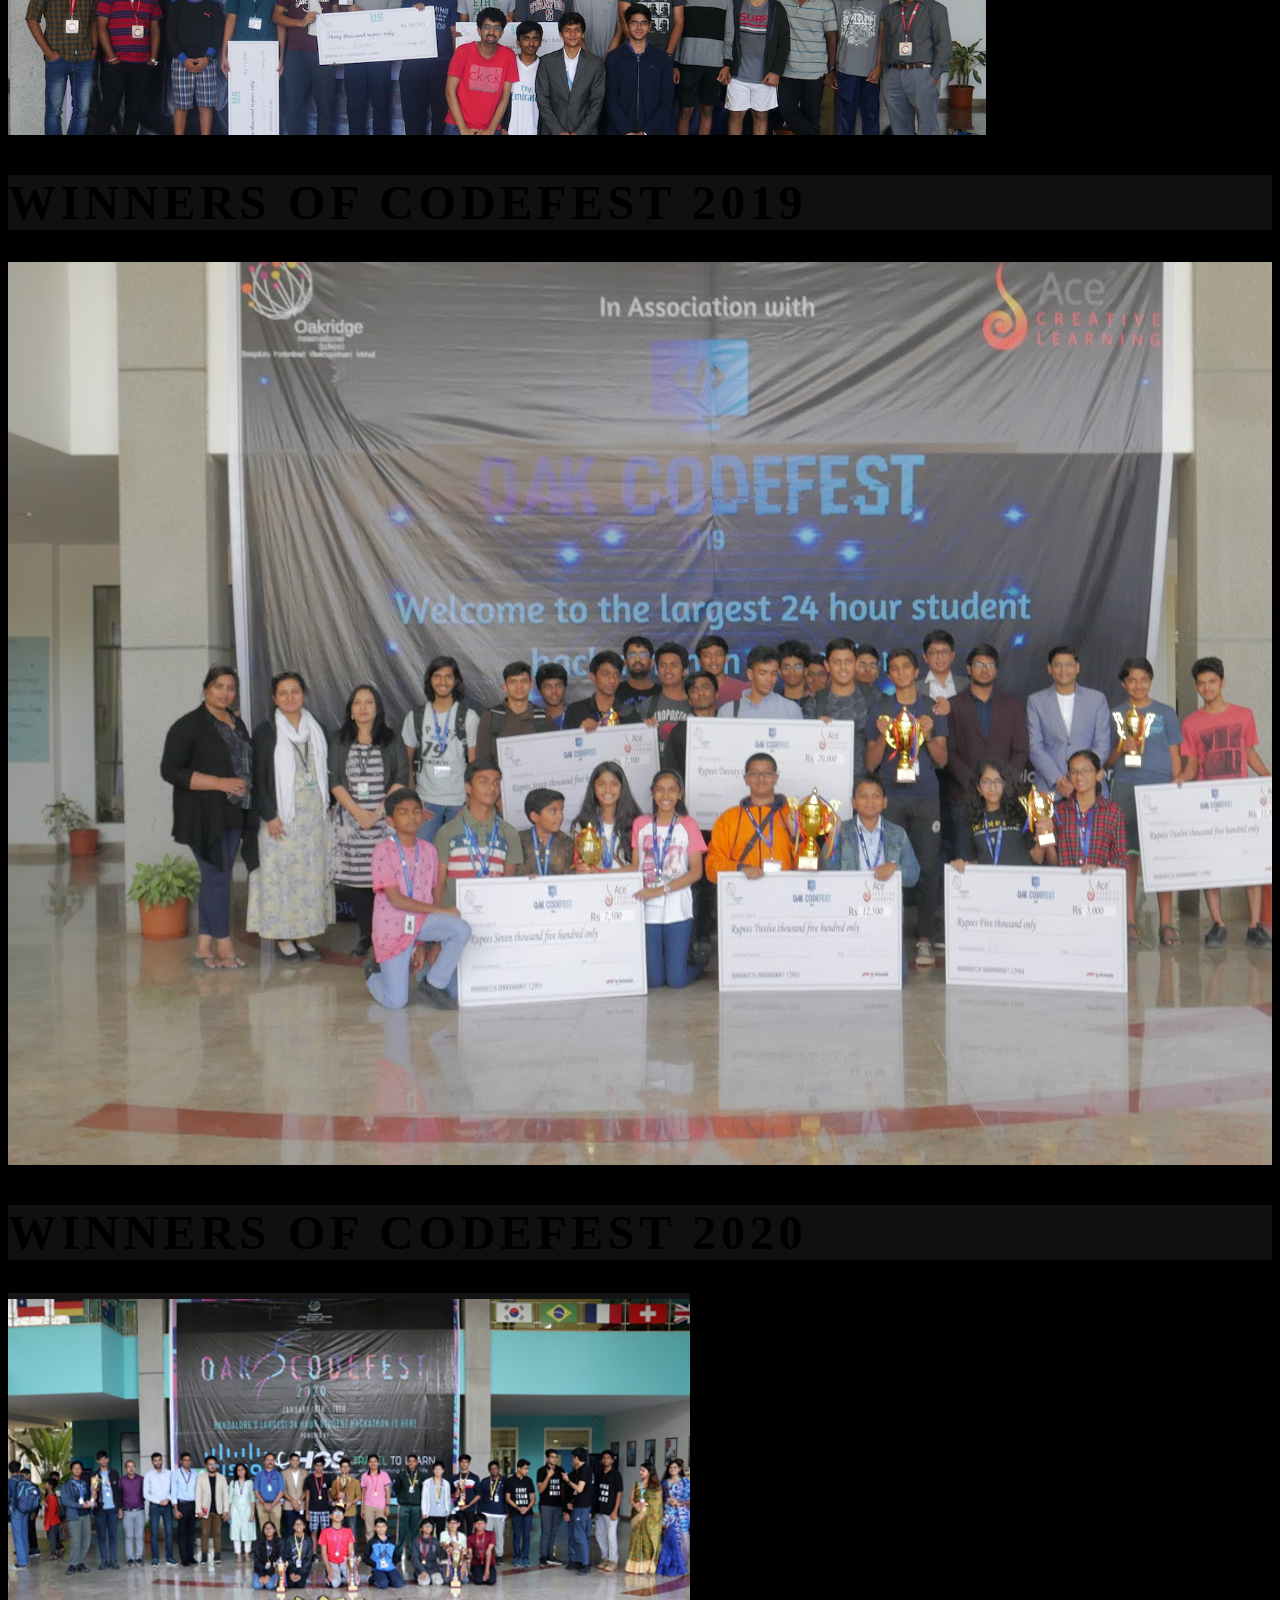
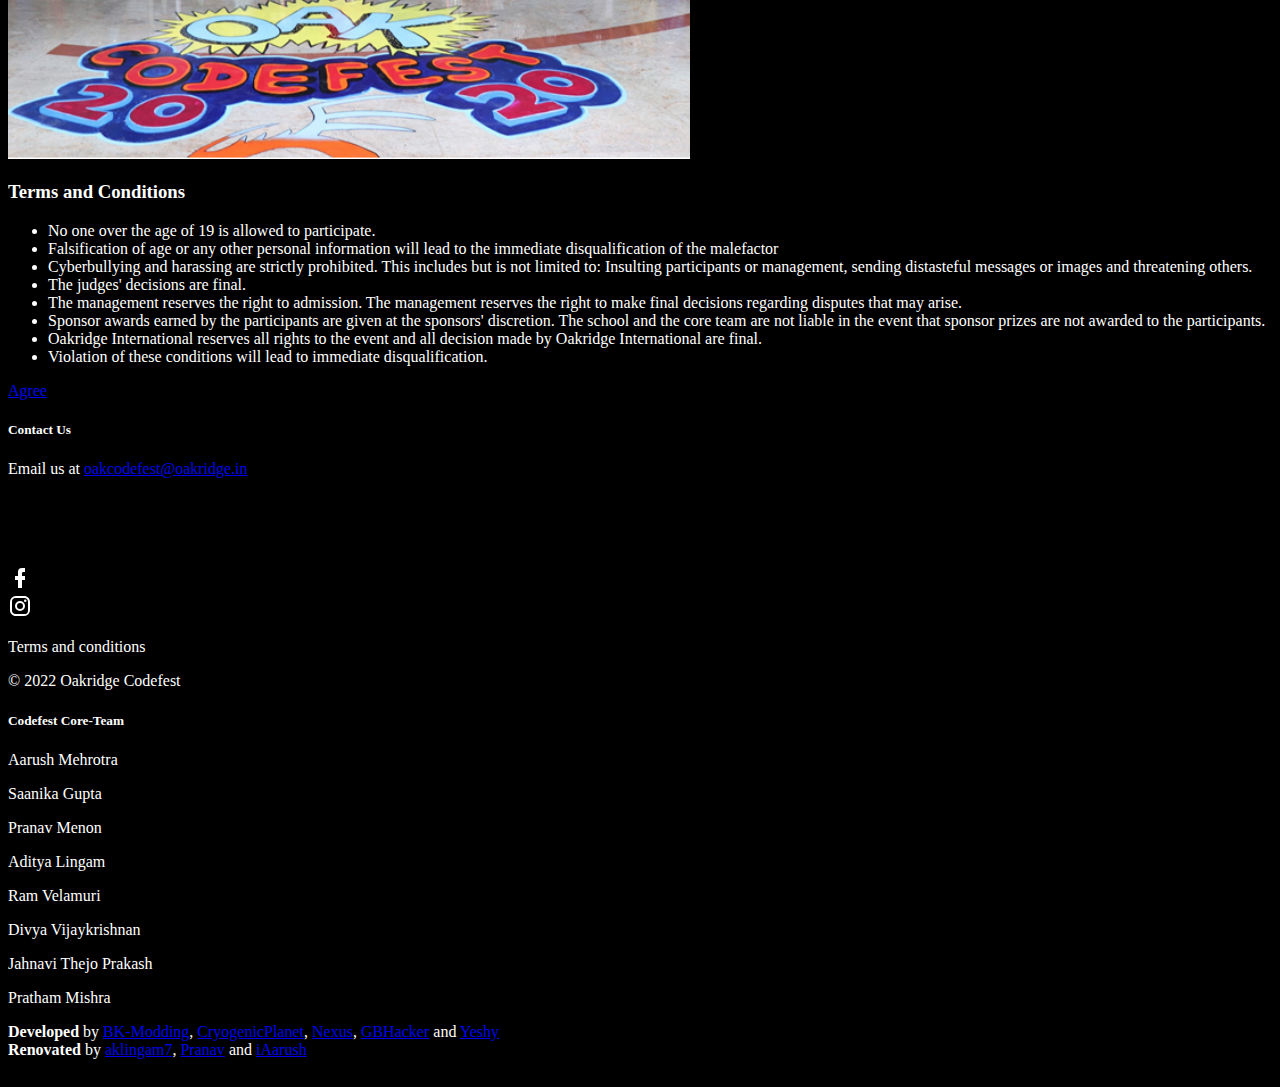
==== commit 8f031410: "Changed to new form" ====
--- a/index.html
+++ b/index.html
@@ -1200,7 +1200,7 @@
     console.log(days_to_early_reg_deadline);
     if (days_to_early_reg_deadline <= 0) {
       $(".register-btn").text("Registrations Open");
-      $(".register-btn").attr('href', "https://forms.gle/7qxxhaCbP16mW7ez5");
+      $(".register-btn").attr('href', "https://forms.gle/R2BxknzPaULrkaNdA");
     }
   </script>
 
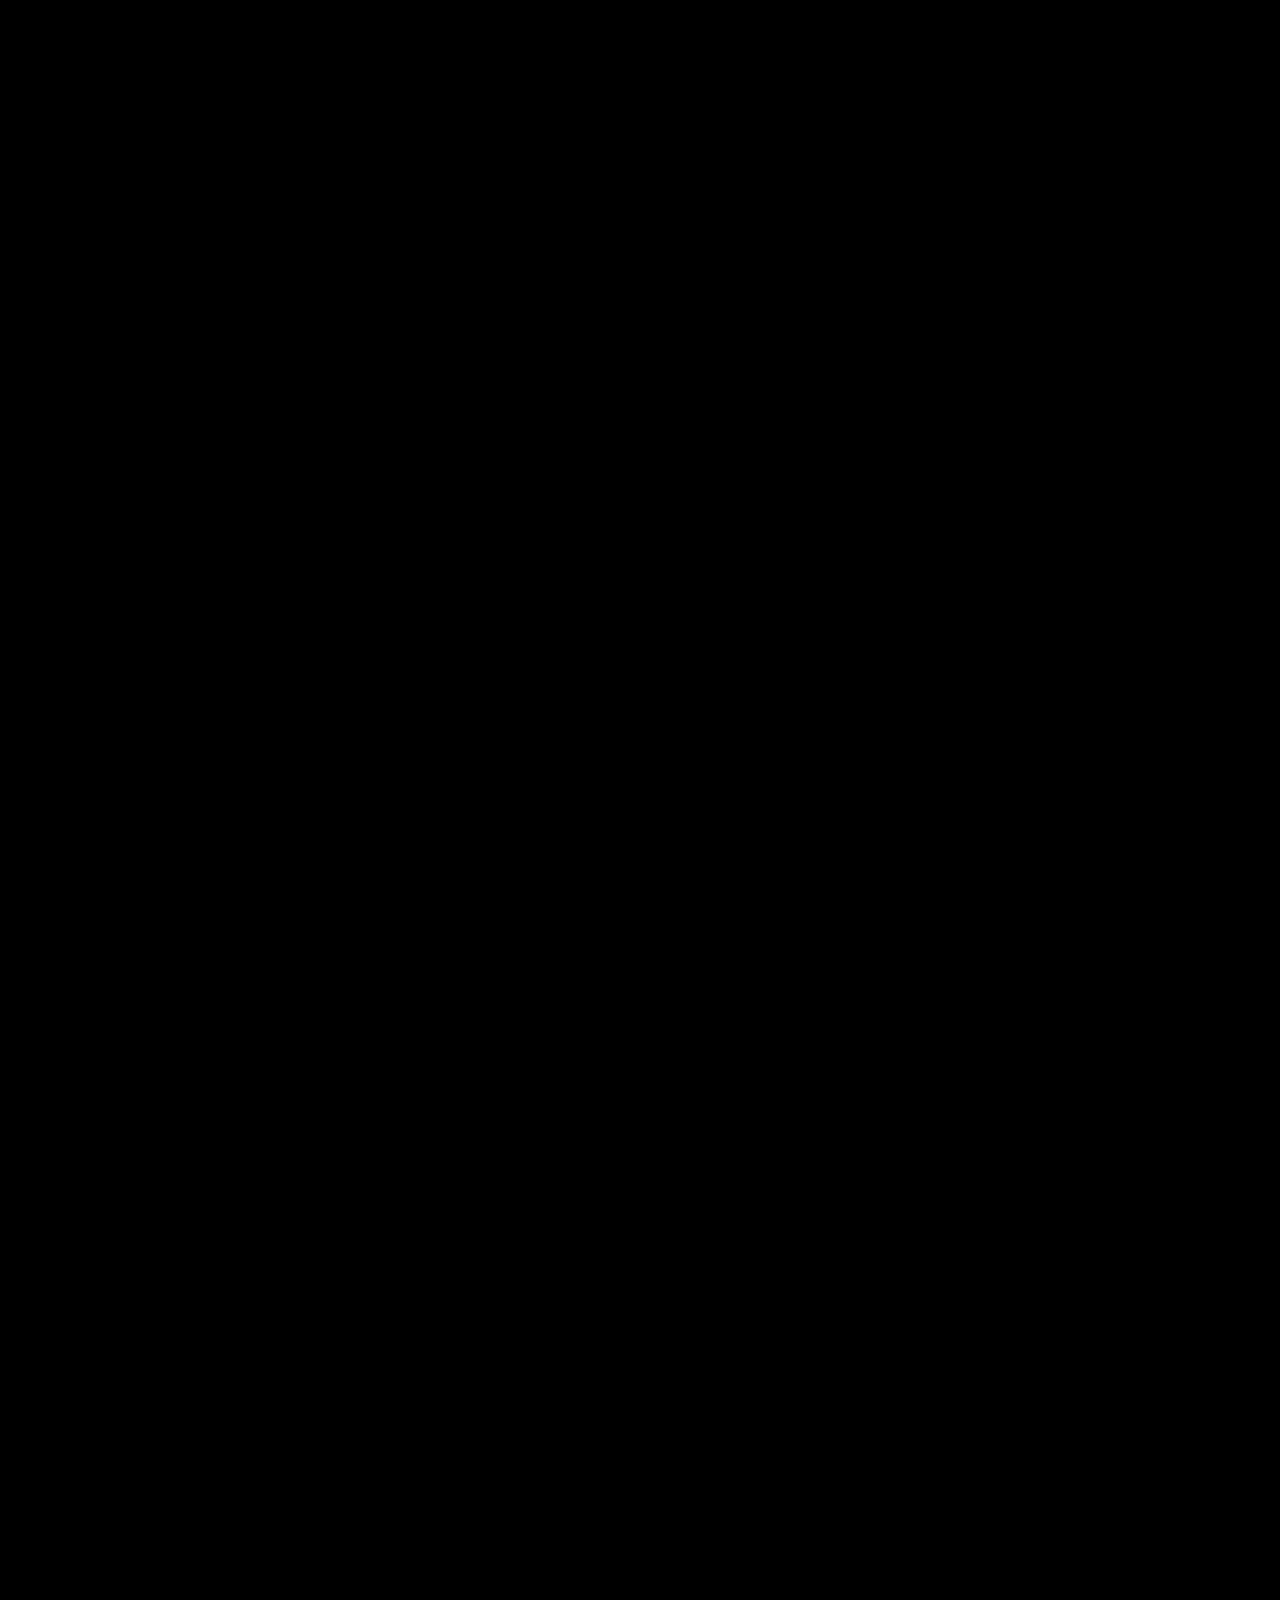
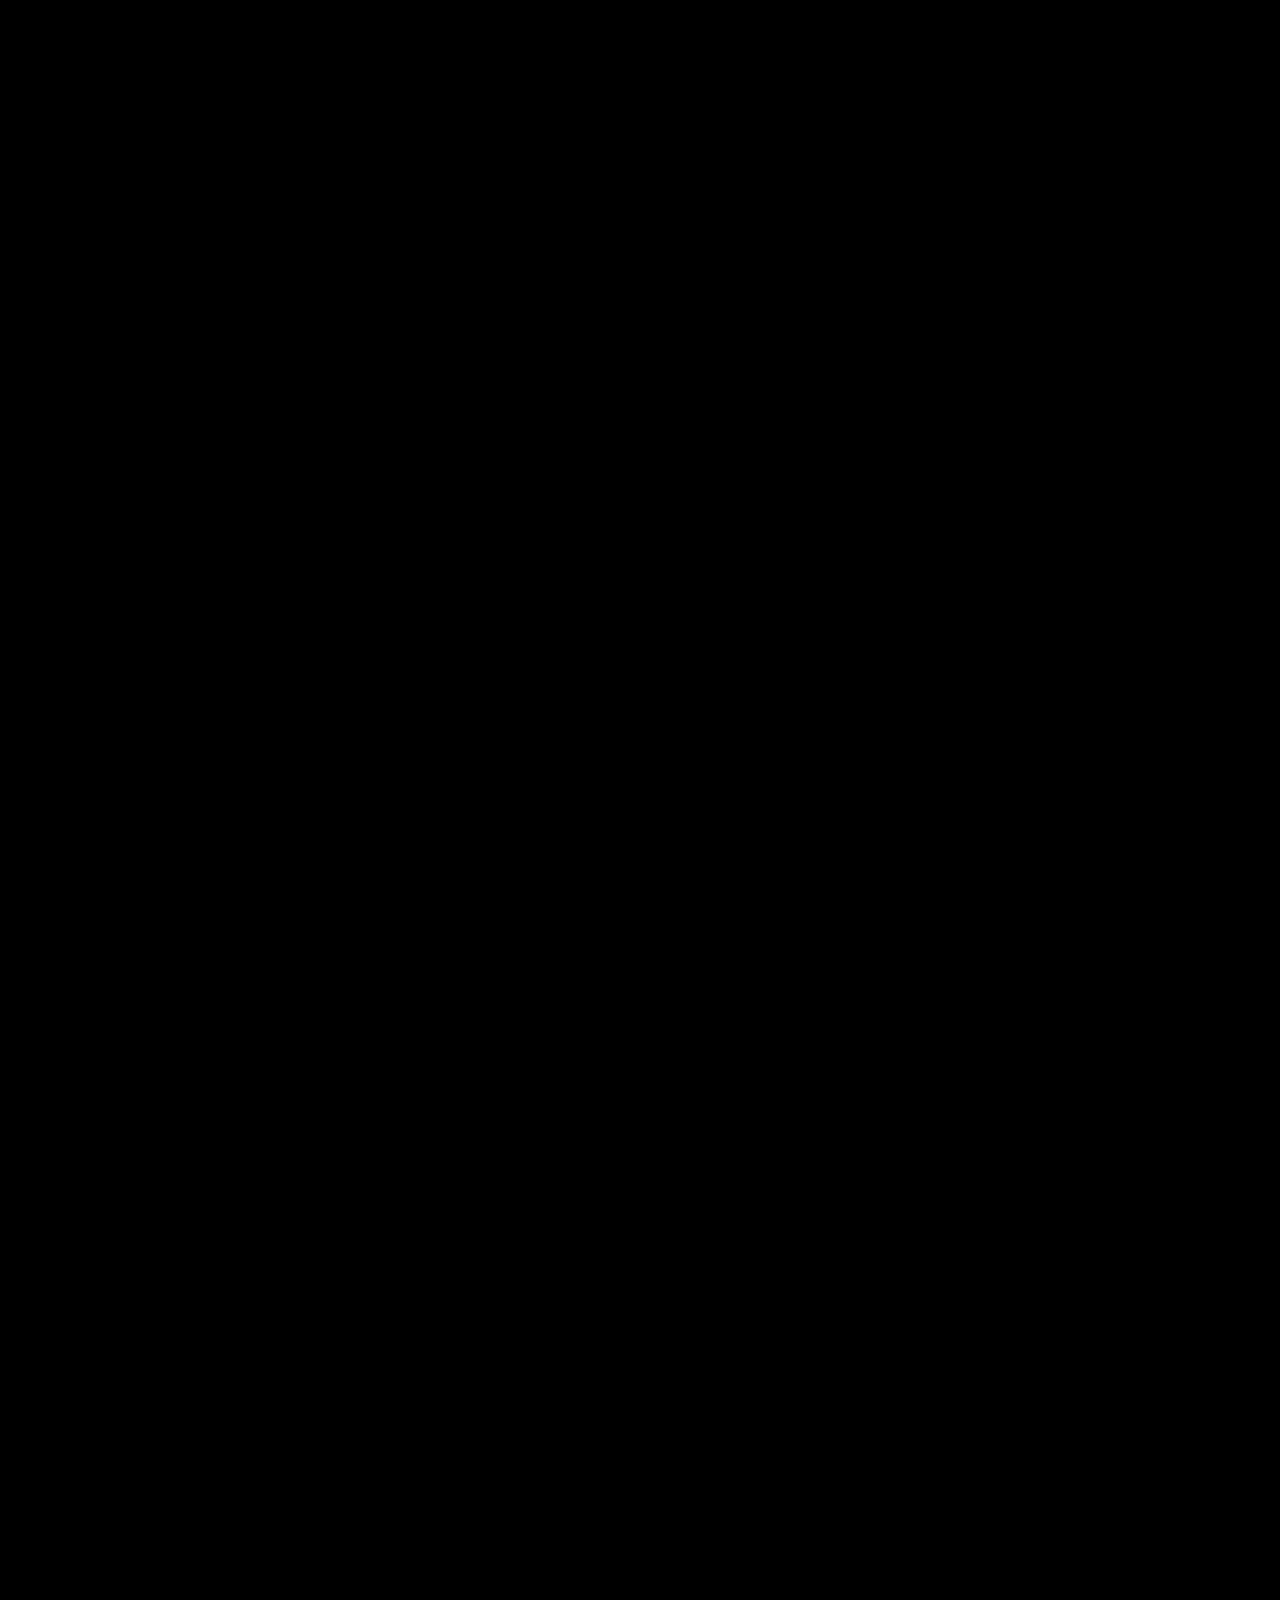
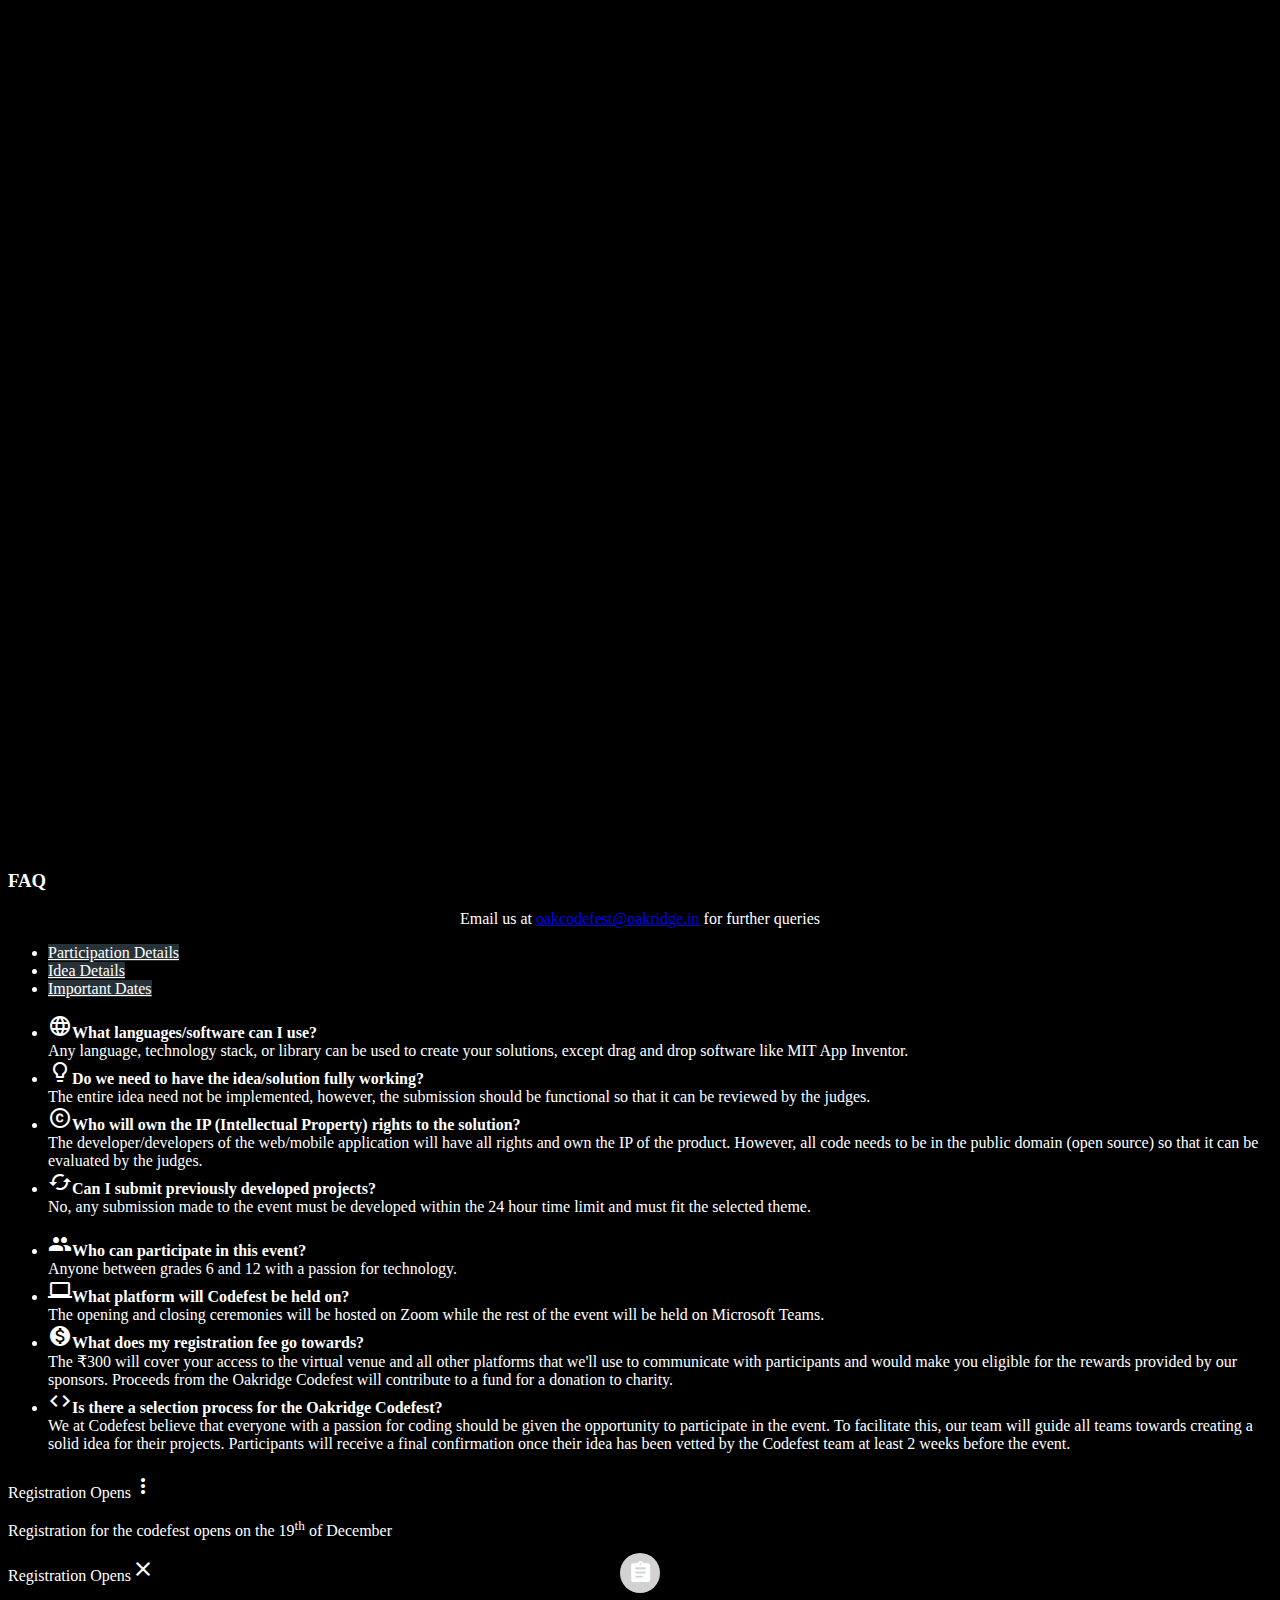
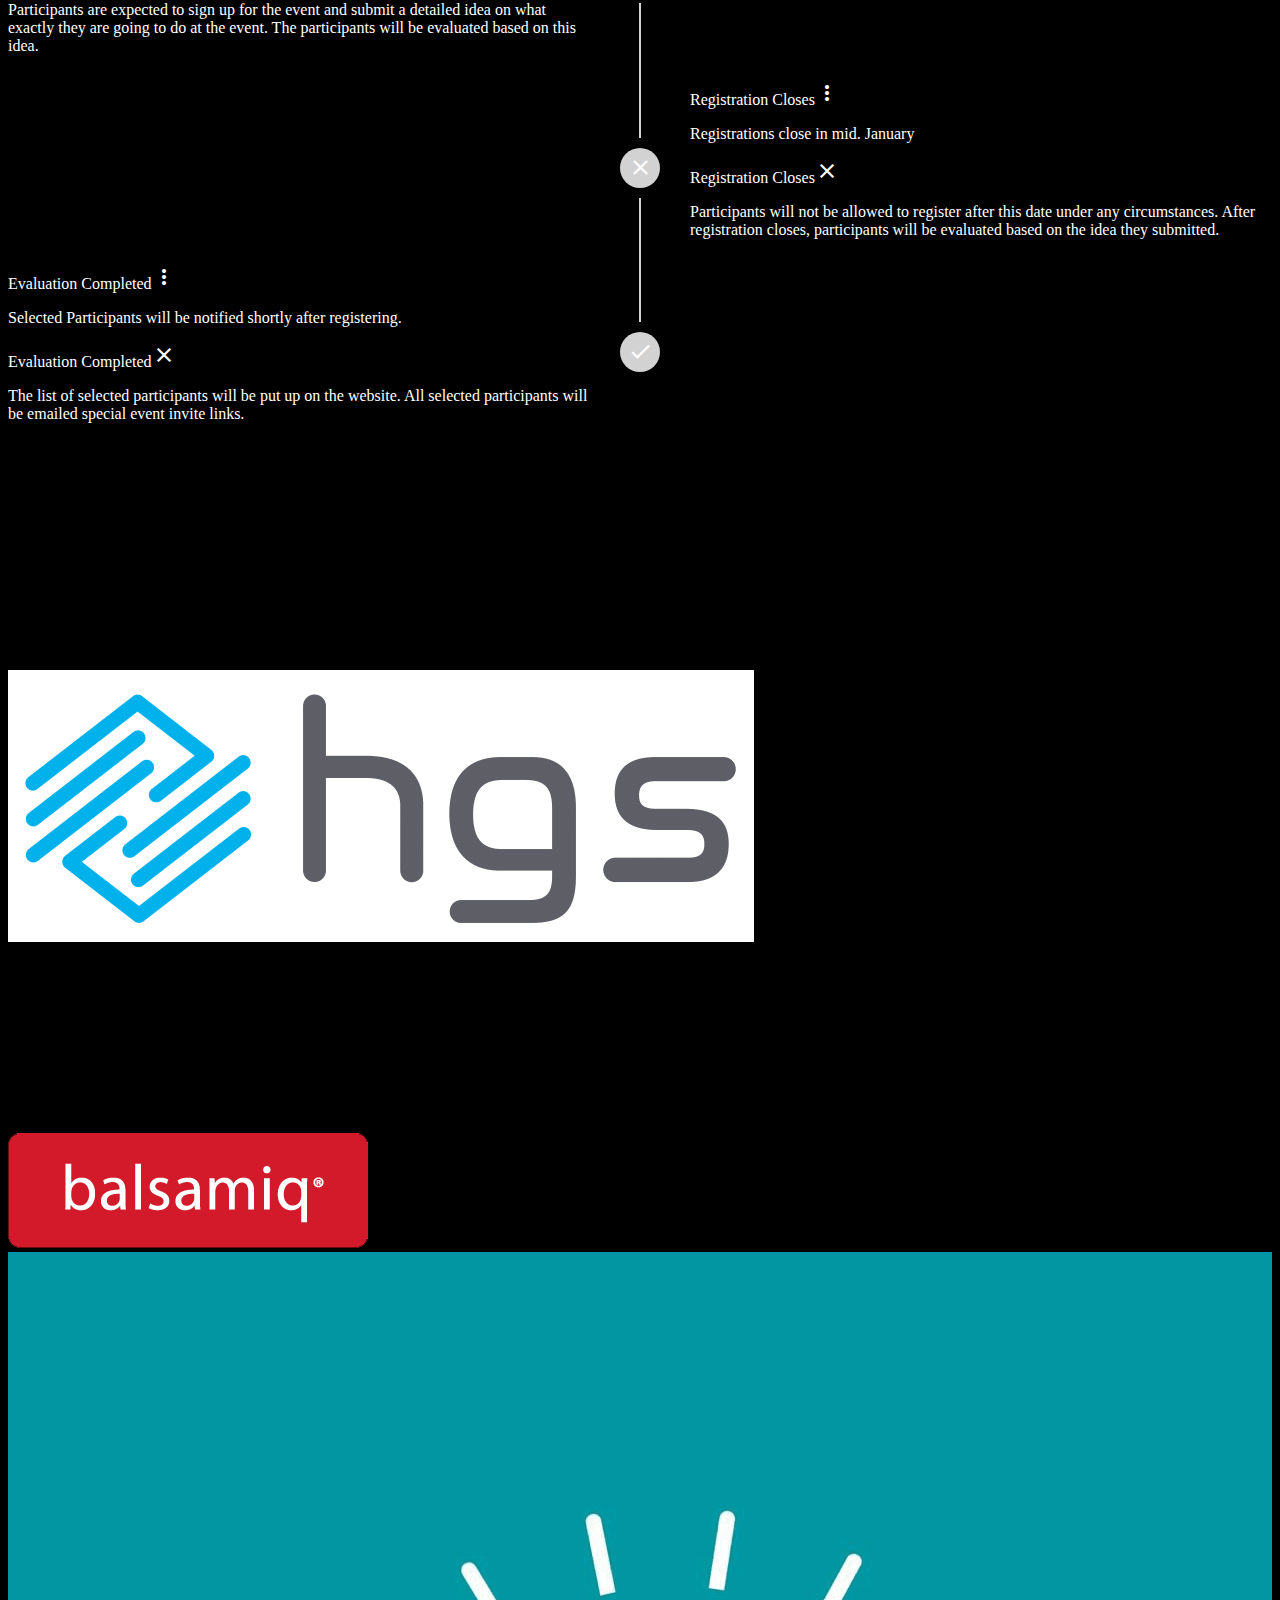
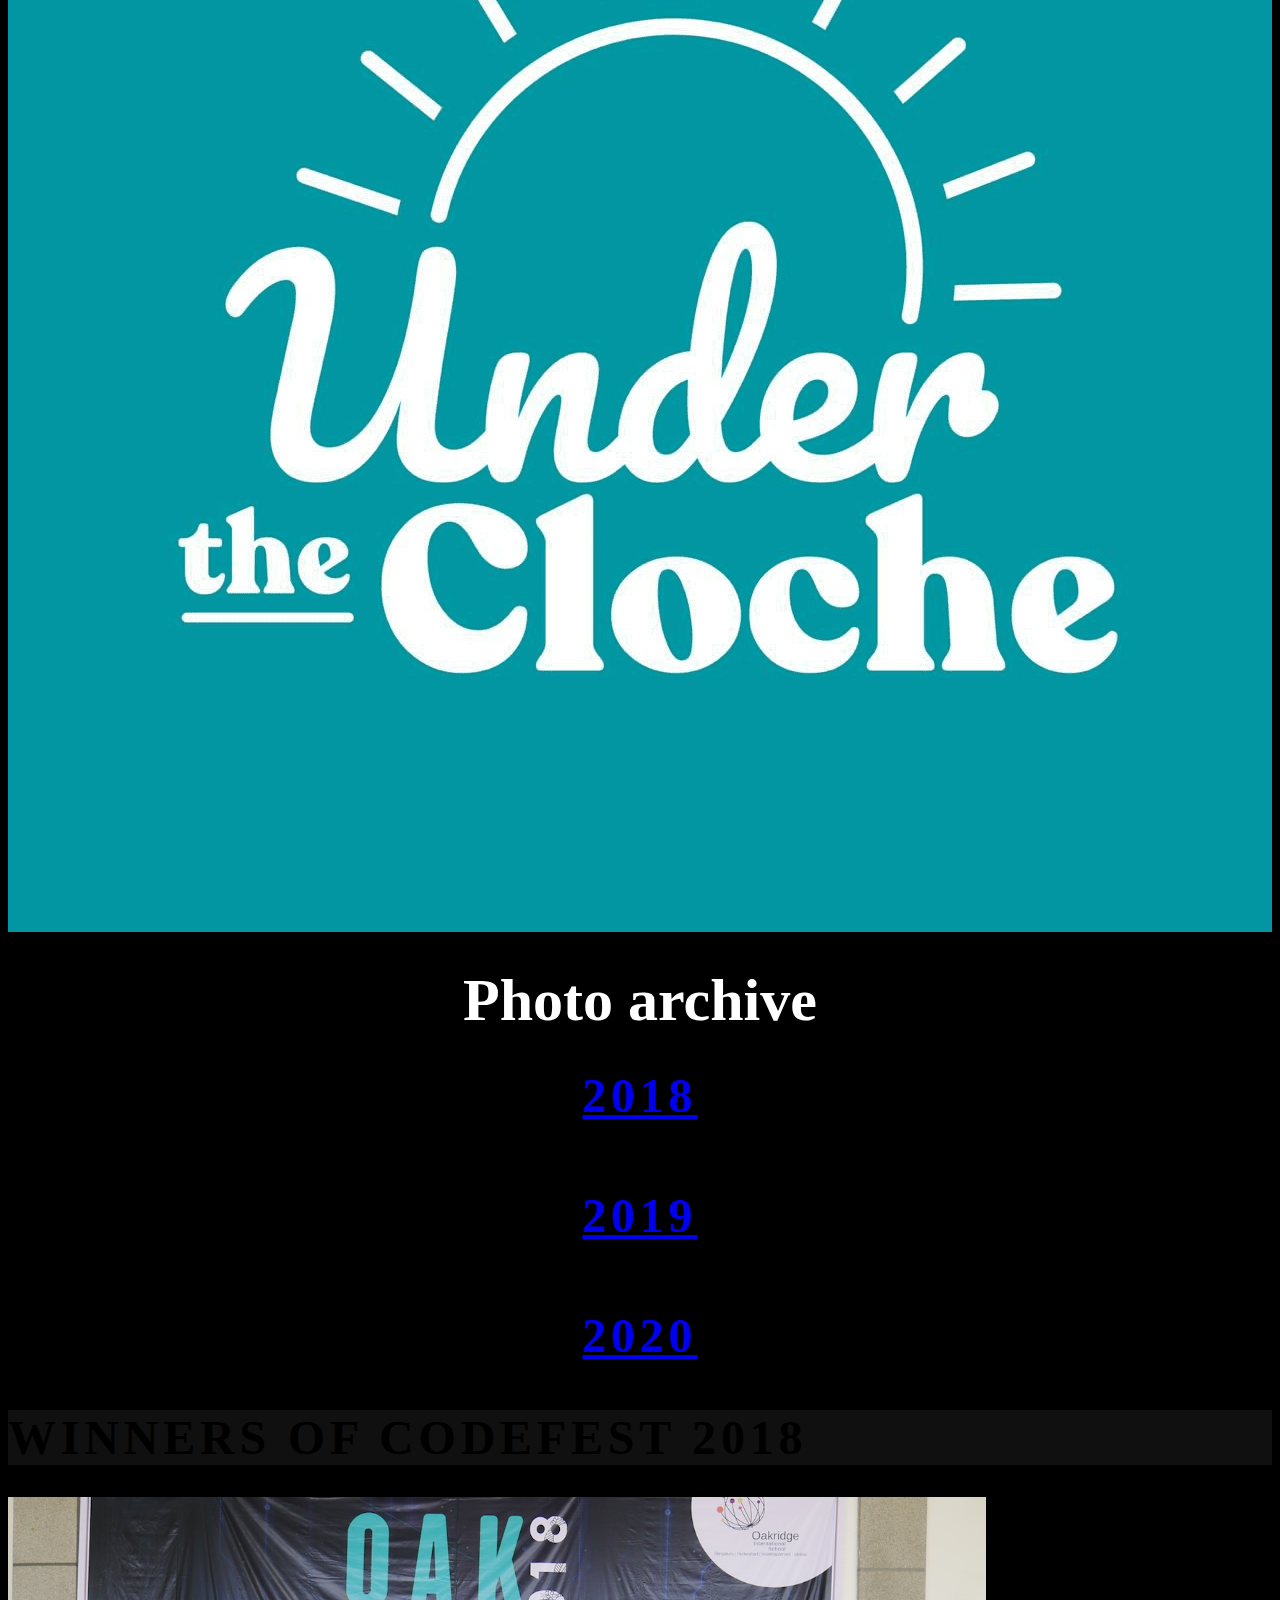
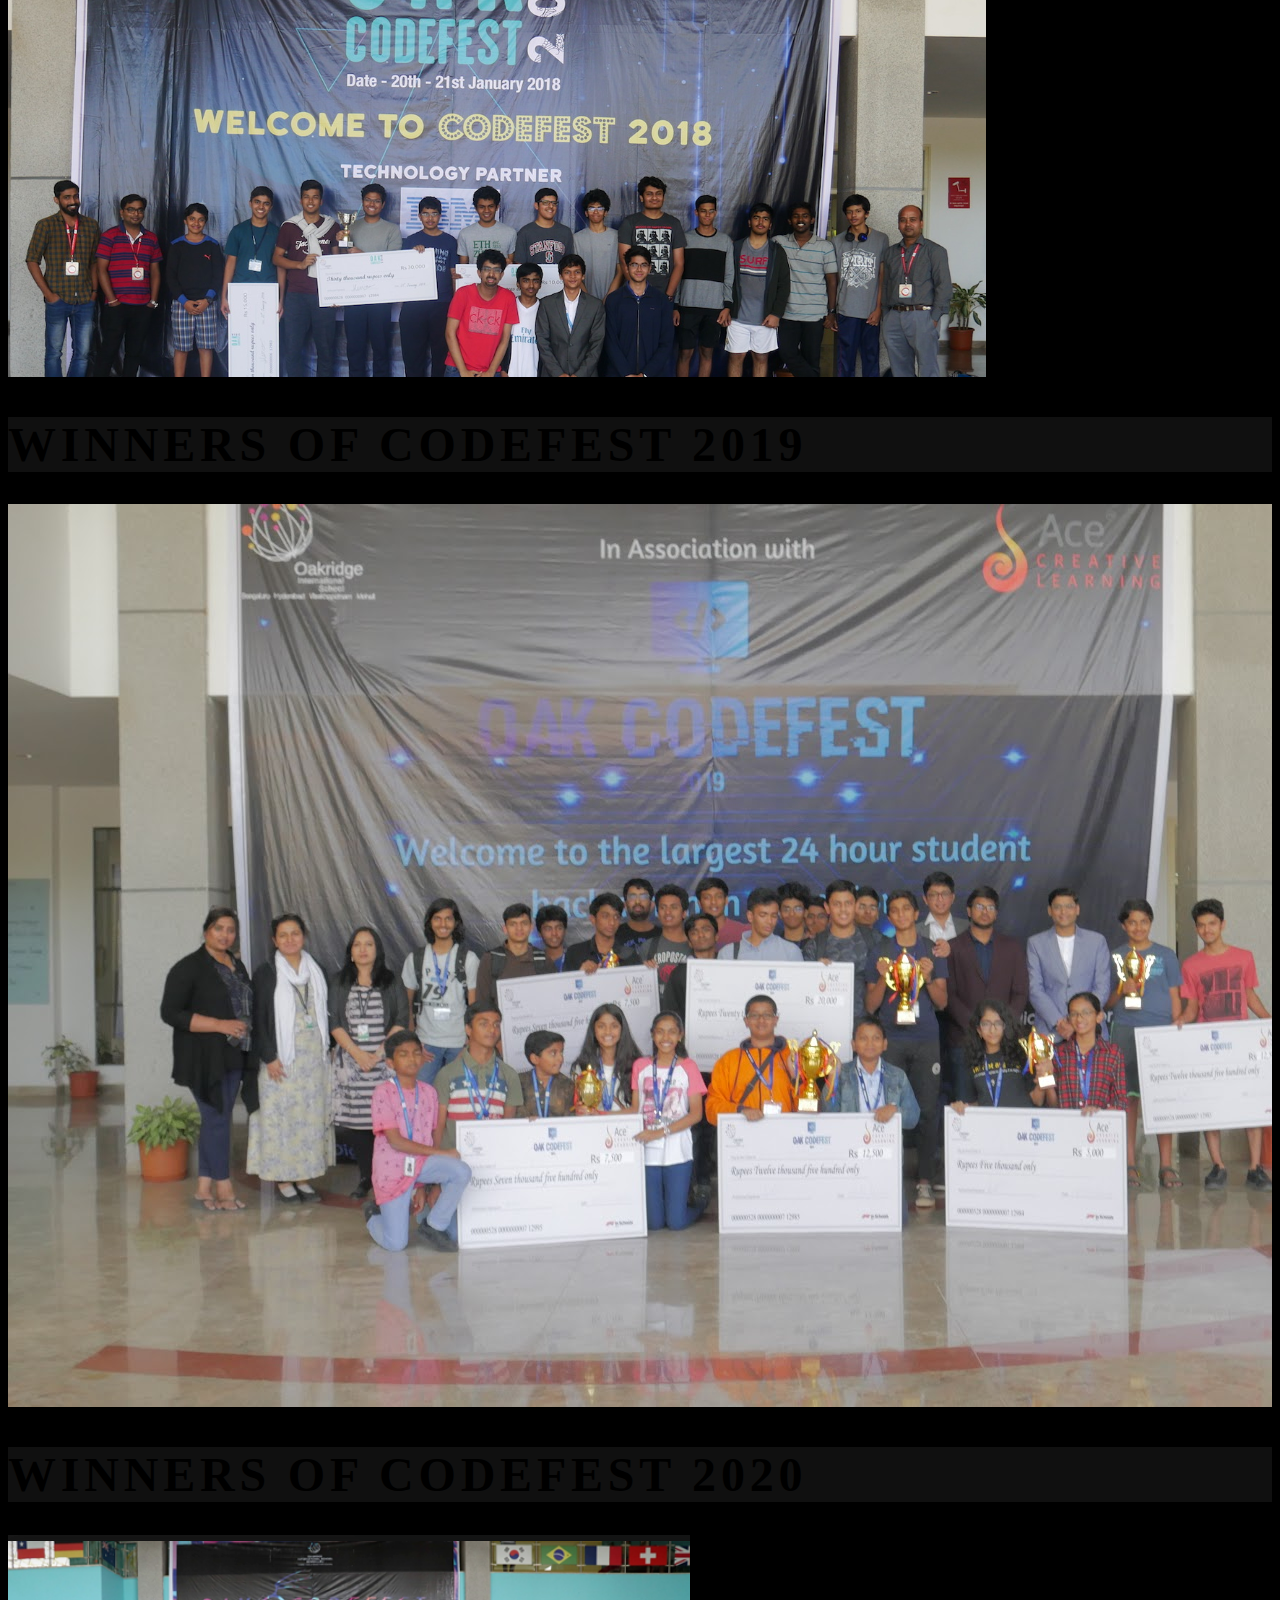
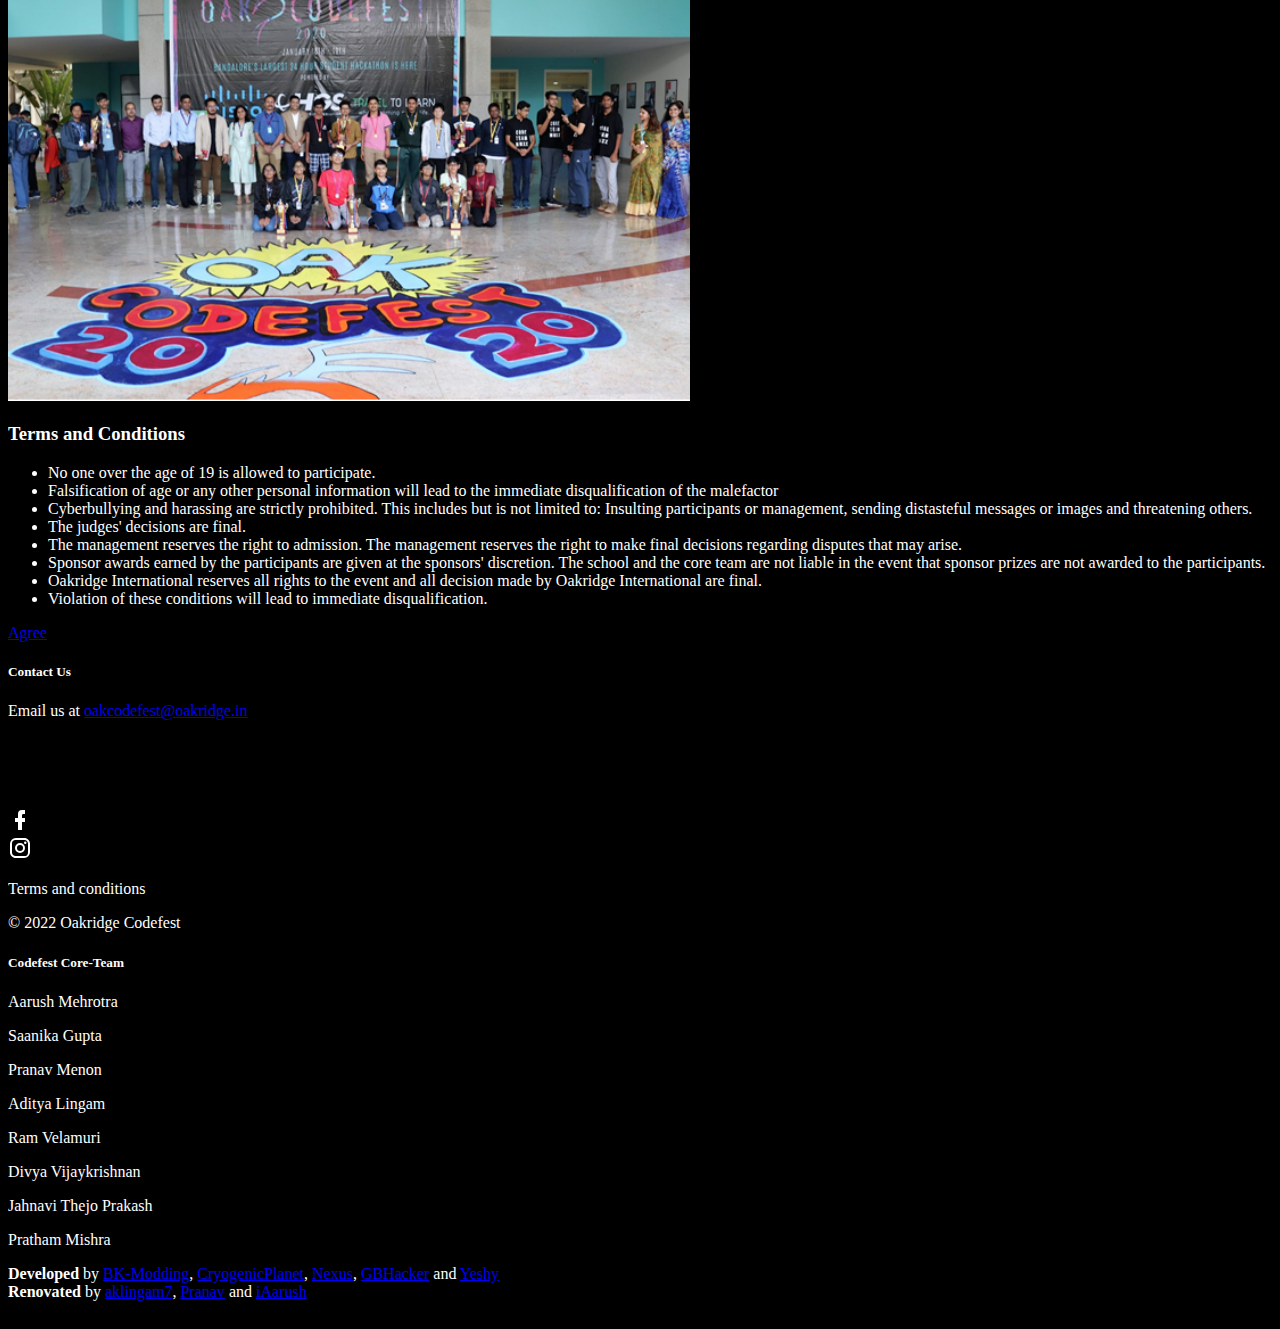
==== commit 792c26cc: "Fixed text colours and added Pratham's picture." ====
--- a/index.html
+++ b/index.html
@@ -70,17 +70,17 @@
             src="images/nord-oak-white.png" style="margin-left: +15px"/></a>
         <a href="#" data-activates="mobile-menu" class="left button-collapse"><i class="material-icons">menu</i></a>
         <ul id="wide-menu" class="right hide-on-med-and-down">
-          <li><a href="#theme" class="waves-effect hoverable waves-teal large right" style="color: white; font-weight: bold;">Themes</a></li>
-          <li><a href="#prizes" class="waves-effect hoverable waves-teal large right" style="color: white; font-weight: bold;">Prizes</a></li>
-          <li><a href="#sponsor" class="waves-effect hoverable  waves-teal large right" style="color: white; font-weight: bold;">Sponsor</a></li>
-          <li><a href="#faq" class="waves-effect hoverable waves-teal large right" style="color: white; font-weight: bold;">FAQ</a></li>
+          <li><a href="#theme" class="waves-effect hoverable waves-teal large right" style="color: black !important; font-weight: bold;">Themes</a></li>
+          <li><a href="#prizes" class="waves-effect hoverable waves-teal large right" style="color: black !important; font-weight: bold;">Prizes</a></li>
+          <li><a href="#sponsor" class="waves-effect hoverable  waves-teal large right" style="color: black !important; font-weight: bold;">Sponsor</a></li>
+          <li><a href="#faq" class="waves-effect hoverable waves-teal large right" style="color: black !important; font-weight: bold;">FAQ</a></li>
           <!-- <li><a class="register-btn btn pulse" href="https://oakcodefest2021.devpost.com/" style="color: #FFFFFF; !important">Register now!</a></li> -->
           <li><a class="register-btn btn pulse" style="color: #FFFFFF !important;" href="https://forms.gle/tHiXX1DowZvD3XQA7" target="_blank" rel="noopener noreferrer">Early Bird Registration</a>
           </li>
           <!--     <li><a href="#livestream" class="waves-effect hoverable waves-teal large right">Live streaming</a></li> -->
         </ul>
         <ul class="side-nav grey darken-4" id="mobile-menu">
-          <li><a href="#theme" class="waves-effect hoverable waves-teal large  white-text ">Themes</a></li>
+          <li><a href="#theme" class="waves-effect hoverable waves-teal large black-text">Themes</a></li>
           <!-- <li><a href="#prizes" class="waves-effect hoverable waves-teal large  white-text">Prizes</a></li> -->
           <li><a href="#faq" class="waves-effect hoverable waves-teal large  white-text">FAQ</a></li>
           <li><a href="#sponsor" class="waves-effect hoverable  waves-teal large  white-text">Sponsors</a></li>
@@ -318,12 +318,12 @@
         <!--  <h3 class="center-align">Themes will be announced soon!</h3> -->
         <!-- <h3 class="flow-text center-align">General themes</h3> -->
 
-        <h3 class="center-align page-headings">Themes for Oakridge Codefest (2022)</h3>
+        <h3 class="center-align page-headings" style="color: black !important;">Themes for Oakridge Codefest (2022)</h3>
         <div class="row">
           <div class="col s12">
             <div class="card-panel grey darken-4">
               <span class="white-text" style="font-size: 150%;">
-                <p>Teams are <b>expected</b> to use at least <b>one primary</b> theme for their project but are
+                <p>Participants are <b>expected</b> to use at least <b>one primary</b> theme for their project but are
                   <b>advised</b> to choose two or more themes. For more infomation regarding the themes please email us
                   at <a href="mailto:oakcodefest@oakridge.in">oakcodefest@oakridge.in</a></p>
               </span>
@@ -454,7 +454,7 @@
           </div>
         </div>
 
-        <h3 class="center-align page-headings">Meet the Core Team</h3>
+        <h3 class="center-align page-headings" style="color: black !important;">Meet the Core Team</h3>
         <div>
         <figure>
           <img src="images/person_1.png" style="width: 256px; height: 256px;">
@@ -481,12 +481,12 @@
           <figcaption>Divya Vijaykrishnan</figcaption>
         </figure>
         <figure>
+          <img src="images/person_8.png" alt="Pratham Mishra" style="width: 256px; height: 256px;">
+          <figcaption>Pratham Mishra</figcaption>
+        </figure>
+        <figure>
           <img src="images/person_7.png" alt="Aditya Lingam" style="width: 256px; height: 256px;">
           <figcaption>Aditya Lingam</figcaption>
-        </figure>
-        <figure>
-          <img src="images/person_8.png" alt="Pratham Mishra" style="width: 256px; height: 256px;">
-          <figcaption>Pratham Mishra</figcaption>
         </figure>
         </div>
 
@@ -732,7 +732,7 @@
     </div>
     <div class="row">
       <div class="col s12">
-        <h3 class="center-align" style="color: black">Sponsors</h3>
+        <h3 class="center-align" style="color: black !important;">Sponsors</h3>
       </div>
     </div>
     <!--
@@ -846,7 +846,7 @@
             -->
     <div class="row ">
       <div class="col s12">
-        <h3 class="center-align" style="color: black">Title sponsor</h4>
+        <h3 class="center-align" style="color: black !important;">Title sponsor</h4>
         <div class="row valign-wrapper center-align">
           <div class="col s3"></div>
           <div class="col s6">
@@ -865,7 +865,7 @@
     </div>
     <div class="row ">
       <div class="col s12">
-        <h4 class="center-align" style="color: black">In-kind partners</h4>
+        <h4 class="center-align" style="color: black !important;">In-kind partners</h4>
         <div class="row valign-wrapper center-align">
           <div class="col s3"></div>
           <div class="col s3">
@@ -931,7 +931,7 @@
   <div class="container">
     <section id="Codefest-18">
       <div class="row">
-        <h1 class="center-align page-headings">Winners of Codefest 2018</h1>
+        <h1 class="center-align page-headings" style="color: black !important;">Winners of Codefest 2018</h1>
       </div>
     </section>
   </div>
@@ -944,7 +944,7 @@
   <div class="container">
     <section id="Codefest-19">
       <div class="row">
-        <h1 class="center-align page-headings">Winners of Codefest 2019</h1>
+        <h1 class="center-align page-headings" style="color: black !important;">Winners of Codefest 2019</h1>
       </div>
     </section>
   </div>
@@ -956,7 +956,7 @@
   <div class="container">
     <section id="Codefest-20">
       <div class="row">
-        <h1 class="center-align page-headings">Winners of Codefest 2020</h1>
+        <h1 class="center-align page-headings" style="color: black !important;">Winners of Codefest 2020</h1>
       </div>
     </section>
   </div>
